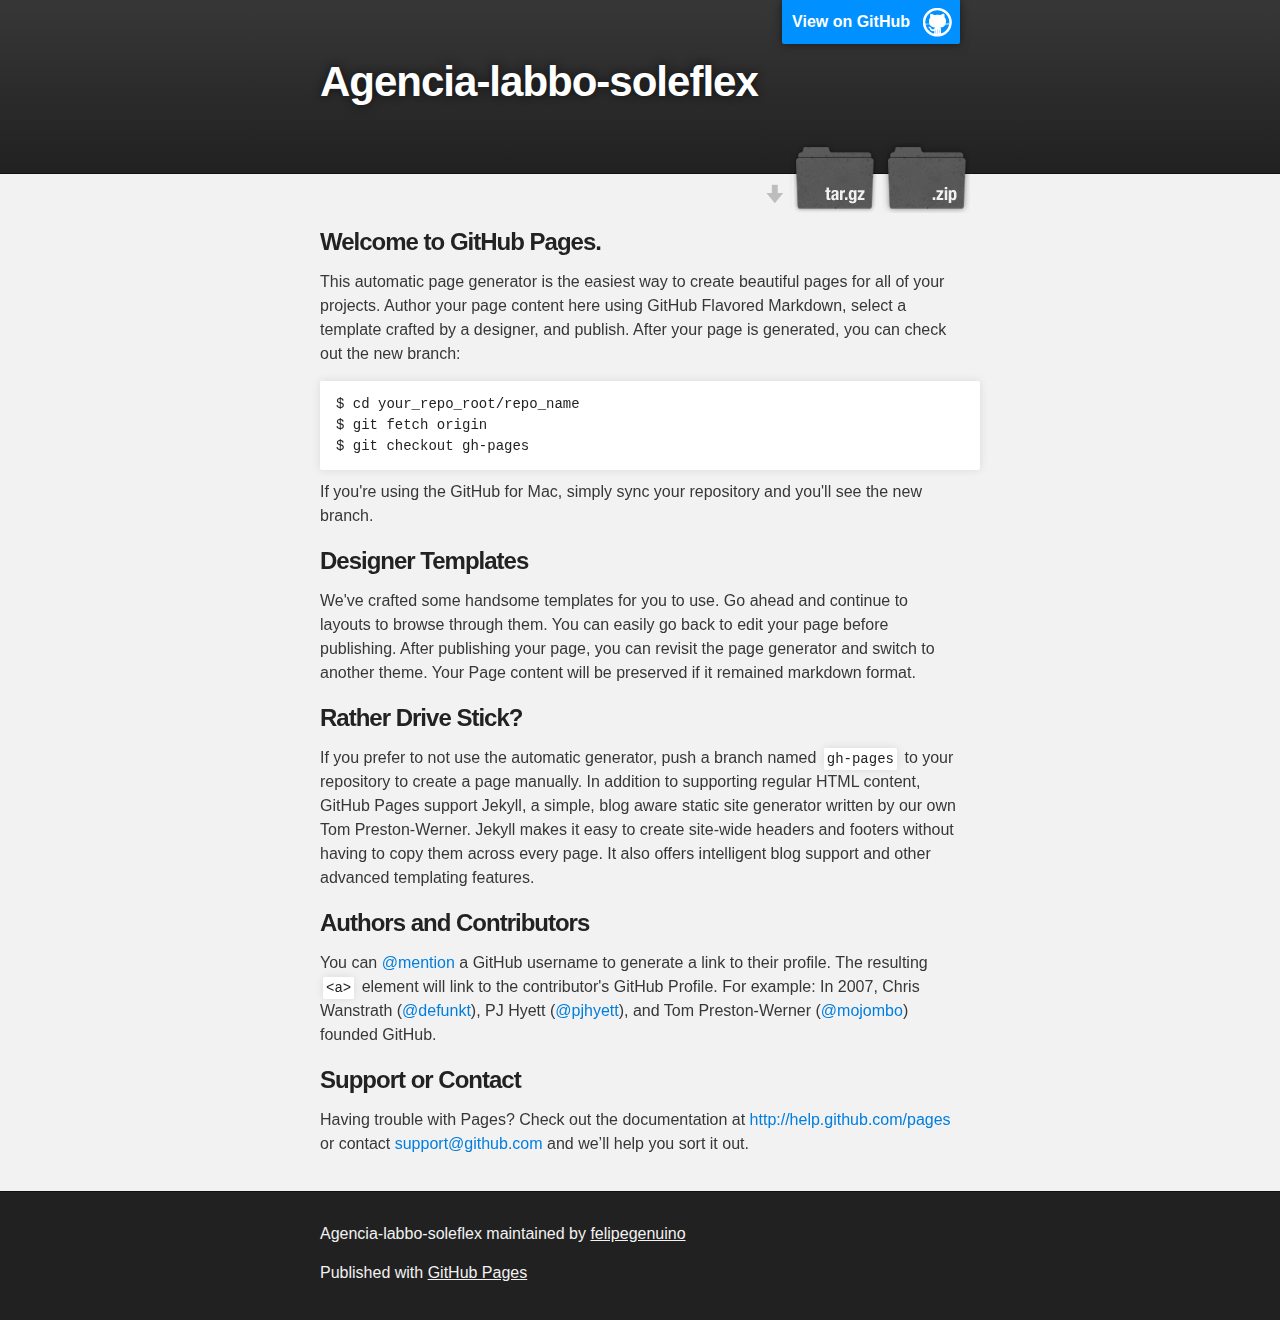
==== index.html @ 2cf4ee2b "Create gh-pages branch via GitHub" ====
<!DOCTYPE html>
<html>

  <head>
    <meta charset='utf-8'>
    <meta http-equiv="X-UA-Compatible" content="chrome=1">
    <meta name="description" content="Agencia-labbo-soleflex : ">

    <link rel="stylesheet" type="text/css" media="screen" href="stylesheets/stylesheet.css">

    <title>Agencia-labbo-soleflex</title>
  </head>

  <body>

    <!-- HEADER -->
    <div id="header_wrap" class="outer">
        <header class="inner">
          <a id="forkme_banner" href="https://github.com/felipegenuino/agencia-labbo-soleflex">View on GitHub</a>

          <h1 id="project_title">Agencia-labbo-soleflex</h1>
          <h2 id="project_tagline"></h2>

            <section id="downloads">
              <a class="zip_download_link" href="https://github.com/felipegenuino/agencia-labbo-soleflex/zipball/master">Download this project as a .zip file</a>
              <a class="tar_download_link" href="https://github.com/felipegenuino/agencia-labbo-soleflex/tarball/master">Download this project as a tar.gz file</a>
            </section>
        </header>
    </div>

    <!-- MAIN CONTENT -->
    <div id="main_content_wrap" class="outer">
      <section id="main_content" class="inner">
        <h3>
<a name="welcome-to-github-pages" class="anchor" href="#welcome-to-github-pages"><span class="octicon octicon-link"></span></a>Welcome to GitHub Pages.</h3>

<p>This automatic page generator is the easiest way to create beautiful pages for all of your projects. Author your page content here using GitHub Flavored Markdown, select a template crafted by a designer, and publish. After your page is generated, you can check out the new branch:</p>

<pre><code>$ cd your_repo_root/repo_name
$ git fetch origin
$ git checkout gh-pages
</code></pre>

<p>If you're using the GitHub for Mac, simply sync your repository and you'll see the new branch.</p>

<h3>
<a name="designer-templates" class="anchor" href="#designer-templates"><span class="octicon octicon-link"></span></a>Designer Templates</h3>

<p>We've crafted some handsome templates for you to use. Go ahead and continue to layouts to browse through them. You can easily go back to edit your page before publishing. After publishing your page, you can revisit the page generator and switch to another theme. Your Page content will be preserved if it remained markdown format.</p>

<h3>
<a name="rather-drive-stick" class="anchor" href="#rather-drive-stick"><span class="octicon octicon-link"></span></a>Rather Drive Stick?</h3>

<p>If you prefer to not use the automatic generator, push a branch named <code>gh-pages</code> to your repository to create a page manually. In addition to supporting regular HTML content, GitHub Pages support Jekyll, a simple, blog aware static site generator written by our own Tom Preston-Werner. Jekyll makes it easy to create site-wide headers and footers without having to copy them across every page. It also offers intelligent blog support and other advanced templating features.</p>

<h3>
<a name="authors-and-contributors" class="anchor" href="#authors-and-contributors"><span class="octicon octicon-link"></span></a>Authors and Contributors</h3>

<p>You can <a href="https://github.com/blog/821" class="user-mention">@mention</a> a GitHub username to generate a link to their profile. The resulting <code>&lt;a&gt;</code> element will link to the contributor's GitHub Profile. For example: In 2007, Chris Wanstrath (<a href="https://github.com/defunkt" class="user-mention">@defunkt</a>), PJ Hyett (<a href="https://github.com/pjhyett" class="user-mention">@pjhyett</a>), and Tom Preston-Werner (<a href="https://github.com/mojombo" class="user-mention">@mojombo</a>) founded GitHub.</p>

<h3>
<a name="support-or-contact" class="anchor" href="#support-or-contact"><span class="octicon octicon-link"></span></a>Support or Contact</h3>

<p>Having trouble with Pages? Check out the documentation at <a href="http://help.github.com/pages">http://help.github.com/pages</a> or contact <a href="mailto:support@github.com">support@github.com</a> and we’ll help you sort it out.</p>
      </section>
    </div>

    <!-- FOOTER  -->
    <div id="footer_wrap" class="outer">
      <footer class="inner">
        <p class="copyright">Agencia-labbo-soleflex maintained by <a href="https://github.com/felipegenuino">felipegenuino</a></p>
        <p>Published with <a href="http://pages.github.com">GitHub Pages</a></p>
      </footer>
    </div>

    

  </body>
</html>
---- stylesheets/stylesheet.css ----
/*******************************************************************************
Slate Theme for GitHub Pages
by Jason Costello, @jsncostello
*******************************************************************************/

@import url(pygment_trac.css);

/*******************************************************************************
MeyerWeb Reset
*******************************************************************************/

html, body, div, span, applet, object, iframe,
h1, h2, h3, h4, h5, h6, p, blockquote, pre,
a, abbr, acronym, address, big, cite, code,
del, dfn, em, img, ins, kbd, q, s, samp,
small, strike, strong, sub, sup, tt, var,
b, u, i, center,
dl, dt, dd, ol, ul, li,
fieldset, form, label, legend,
table, caption, tbody, tfoot, thead, tr, th, td,
article, aside, canvas, details, embed,
figure, figcaption, footer, header, hgroup,
menu, nav, output, ruby, section, summary,
time, mark, audio, video {
  margin: 0;
  padding: 0;
  border: 0;
  font: inherit;
  vertical-align: baseline;
}

/* HTML5 display-role reset for older browsers */
article, aside, details, figcaption, figure,
footer, header, hgroup, menu, nav, section {
  display: block;
}

ol, ul {
  list-style: none;
}

table {
  border-collapse: collapse;
  border-spacing: 0;
}

/*******************************************************************************
Theme Styles
*******************************************************************************/

body {
  box-sizing: border-box;
  color:#373737;
  background: #212121;
  font-size: 16px;
  font-family: 'Myriad Pro', Calibri, Helvetica, Arial, sans-serif;
  line-height: 1.5;
  -webkit-font-smoothing: antialiased;
}

h1, h2, h3, h4, h5, h6 {
  margin: 10px 0;
  font-weight: 700;
  color:#222222;
  font-family: 'Lucida Grande', 'Calibri', Helvetica, Arial, sans-serif;
  letter-spacing: -1px;
}

h1 {
  font-size: 36px;
  font-weight: 700;
}

h2 {
  padding-bottom: 10px;
  font-size: 32px;
  background: url('../images/bg_hr.png') repeat-x bottom;
}

h3 {
  font-size: 24px;
}

h4 {
  font-size: 21px;
}

h5 {
  font-size: 18px;
}

h6 {
  font-size: 16px;
}

p {
  margin: 10px 0 15px 0;
}

footer p {
  color: #f2f2f2;
}

a {
  text-decoration: none;
  color: #007edf;
  text-shadow: none;

  transition: color 0.5s ease;
  transition: text-shadow 0.5s ease;
  -webkit-transition: color 0.5s ease;
  -webkit-transition: text-shadow 0.5s ease;
  -moz-transition: color 0.5s ease;
  -moz-transition: text-shadow 0.5s ease;
  -o-transition: color 0.5s ease;
  -o-transition: text-shadow 0.5s ease;
  -ms-transition: color 0.5s ease;
  -ms-transition: text-shadow 0.5s ease;
}

a:hover, a:focus {text-decoration: underline;}

footer a {
  color: #F2F2F2;
  text-decoration: underline;
}

em {
  font-style: italic;
}

strong {
  font-weight: bold;
}

img {
  position: relative;
  margin: 0 auto;
  max-width: 739px;
  padding: 5px;
  margin: 10px 0 10px 0;
  border: 1px solid #ebebeb;

  box-shadow: 0 0 5px #ebebeb;
  -webkit-box-shadow: 0 0 5px #ebebeb;
  -moz-box-shadow: 0 0 5px #ebebeb;
  -o-box-shadow: 0 0 5px #ebebeb;
  -ms-box-shadow: 0 0 5px #ebebeb;
}

p img {
  display: inline;
  margin: 0;
  padding: 0;
  vertical-align: middle;
  text-align: center;
  border: none;
}

pre, code {
  width: 100%;
  color: #222;
  background-color: #fff;

  font-family: Monaco, "Bitstream Vera Sans Mono", "Lucida Console", Terminal, monospace;
  font-size: 14px;

  border-radius: 2px;
  -moz-border-radius: 2px;
  -webkit-border-radius: 2px;
}

pre {
  width: 100%;
  padding: 10px;
  box-shadow: 0 0 10px rgba(0,0,0,.1);
  overflow: auto;
}

code {
  padding: 3px;
  margin: 0 3px;
  box-shadow: 0 0 10px rgba(0,0,0,.1);
}

pre code {
  display: block;
  box-shadow: none;
}

blockquote {
  color: #666;
  margin-bottom: 20px;
  padding: 0 0 0 20px;
  border-left: 3px solid #bbb;
}


ul, ol, dl {
  margin-bottom: 15px
}

ul {
  list-style: inside;
  padding-left: 20px;
}

ol {
  list-style: decimal inside;
  padding-left: 20px;
}

dl dt {
  font-weight: bold;
}

dl dd {
  padding-left: 20px;
  font-style: italic;
}

dl p {
  padding-left: 20px;
  font-style: italic;
}

hr {
  height: 1px;
  margin-bottom: 5px;
  border: none;
  background: url('../images/bg_hr.png') repeat-x center;
}

table {
  border: 1px solid #373737;
  margin-bottom: 20px;
  text-align: left;
 }

th {
  font-family: 'Lucida Grande', 'Helvetica Neue', Helvetica, Arial, sans-serif;
  padding: 10px;
  background: #373737;
  color: #fff;
 }

td {
  padding: 10px;
  border: 1px solid #373737;
 }

form {
  background: #f2f2f2;
  padding: 20px;
}

/*******************************************************************************
Full-Width Styles
*******************************************************************************/

.outer {
  width: 100%;
}

.inner {
  position: relative;
  max-width: 640px;
  padding: 20px 10px;
  margin: 0 auto;
}

#forkme_banner {
  display: block;
  position: absolute;
  top:0;
  right: 10px;
  z-index: 10;
  padding: 10px 50px 10px 10px;
  color: #fff;
  background: url('../images/blacktocat.png') #0090ff no-repeat 95% 50%;
  font-weight: 700;
  box-shadow: 0 0 10px rgba(0,0,0,.5);
  border-bottom-left-radius: 2px;
  border-bottom-right-radius: 2px;
}

#header_wrap {
  background: #212121;
  background: -moz-linear-gradient(top, #373737, #212121);
  background: -webkit-linear-gradient(top, #373737, #212121);
  background: -ms-linear-gradient(top, #373737, #212121);
  background: -o-linear-gradient(top, #373737, #212121);
  background: linear-gradient(top, #373737, #212121);
}

#header_wrap .inner {
  padding: 50px 10px 30px 10px;
}

#project_title {
  margin: 0;
  color: #fff;
  font-size: 42px;
  font-weight: 700;
  text-shadow: #111 0px 0px 10px;
}

#project_tagline {
  color: #fff;
  font-size: 24px;
  font-weight: 300;
  background: none;
  text-shadow: #111 0px 0px 10px;
}

#downloads {
  position: absolute;
  width: 210px;
  z-index: 10;
  bottom: -40px;
  right: 0;
  height: 70px;
  background: url('../images/icon_download.png') no-repeat 0% 90%;
}

.zip_download_link {
  display: block;
  float: right;
  width: 90px;
  height:70px;
  text-indent: -5000px;
  overflow: hidden;
  background: url(../images/sprite_download.png) no-repeat bottom left;
}

.tar_download_link {
  display: block;
  float: right;
  width: 90px;
  height:70px;
  text-indent: -5000px;
  overflow: hidden;
  background: url(../images/sprite_download.png) no-repeat bottom right;
  margin-left: 10px;
}

.zip_download_link:hover {
  background: url(../images/sprite_download.png) no-repeat top left;
}

.tar_download_link:hover {
  background: url(../images/sprite_download.png) no-repeat top right;
}

#main_content_wrap {
  background: #f2f2f2;
  border-top: 1px solid #111;
  border-bottom: 1px solid #111;
}

#main_content {
  padding-top: 40px;
}

#footer_wrap {
  background: #212121;
}



/*******************************************************************************
Small Device Styles
*******************************************************************************/

@media screen and (max-width: 480px) {
  body {
    font-size:14px;
  }

  #downloads {
    display: none;
  }

  .inner {
    min-width: 320px;
    max-width: 480px;
  }

  #project_title {
  font-size: 32px;
  }

  h1 {
    font-size: 28px;
  }

  h2 {
    font-size: 24px;
  }

  h3 {
    font-size: 21px;
  }

  h4 {
    font-size: 18px;
  }

  h5 {
    font-size: 14px;
  }

  h6 {
    font-size: 12px;
  }

  code, pre {
    min-width: 320px;
    max-width: 480px;
    font-size: 11px;
  }

}
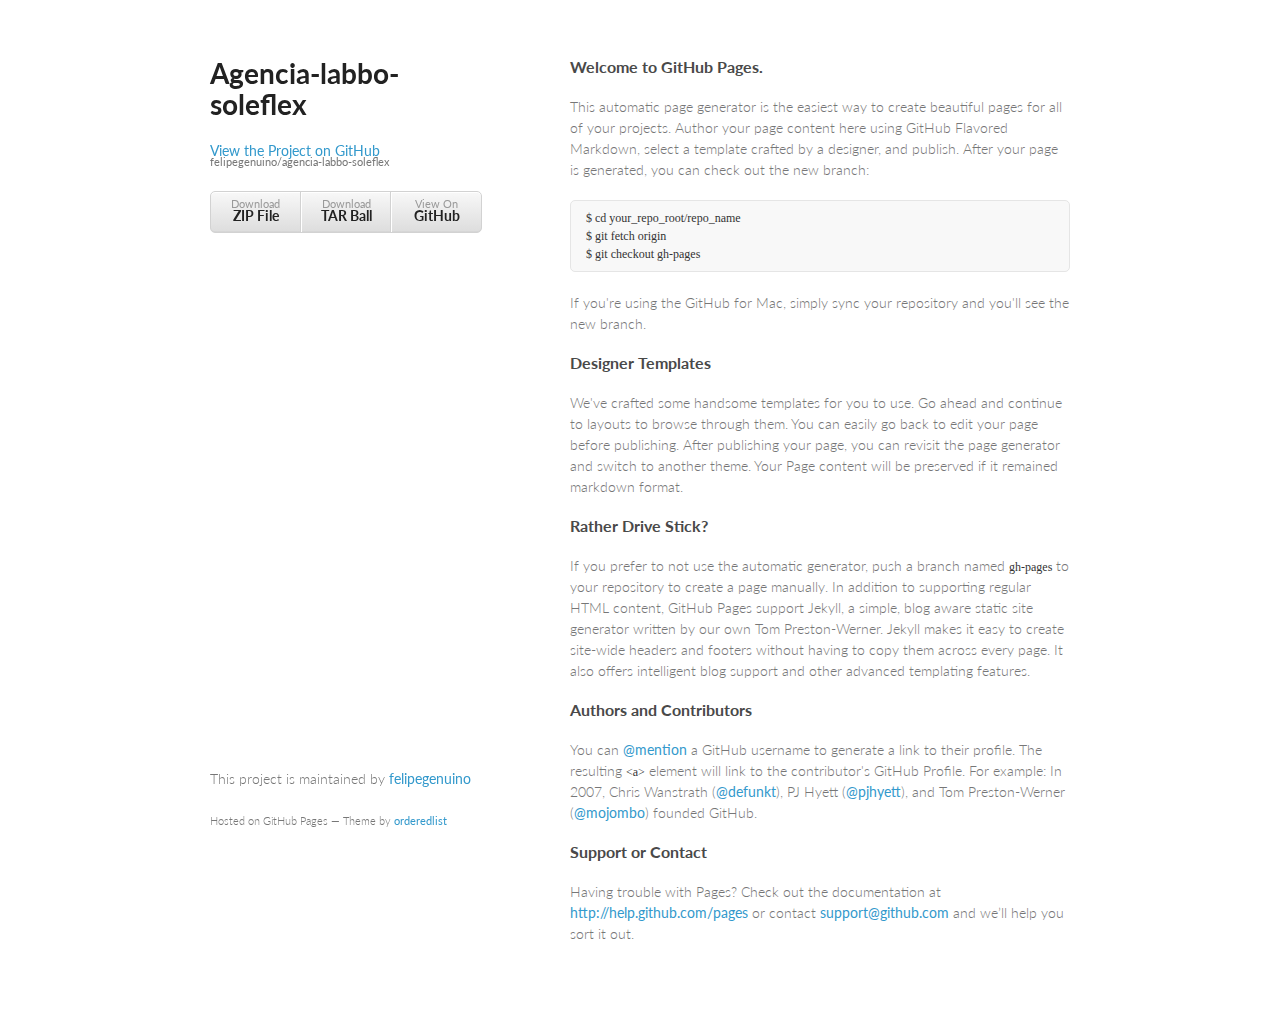
==== commit 978d5431: "Create gh-pages branch via GitHub" ====
--- a/index.html
+++ b/index.html
@@ -1,36 +1,33 @@
-<!DOCTYPE html>
+<!doctype html>
 <html>
+  <head>
+    <meta charset="utf-8">
+    <meta http-equiv="X-UA-Compatible" content="chrome=1">
+    <title>Agencia-labbo-soleflex by felipegenuino</title>
 
-  <head>
-    <meta charset='utf-8'>
-    <meta http-equiv="X-UA-Compatible" content="chrome=1">
-    <meta name="description" content="Agencia-labbo-soleflex : ">
+    <link rel="stylesheet" href="stylesheets/styles.css">
+    <link rel="stylesheet" href="stylesheets/pygment_trac.css">
+    <meta name="viewport" content="width=device-width, initial-scale=1, user-scalable=no">
+    <!--[if lt IE 9]>
+    <script src="//html5shiv.googlecode.com/svn/trunk/html5.js"></script>
+    <![endif]-->
+  </head>
+  <body>
+    <div class="wrapper">
+      <header>
+        <h1>Agencia-labbo-soleflex</h1>
+        <p></p>
 
-    <link rel="stylesheet" type="text/css" media="screen" href="stylesheets/stylesheet.css">
+        <p class="view"><a href="https://github.com/felipegenuino/agencia-labbo-soleflex">View the Project on GitHub <small>felipegenuino/agencia-labbo-soleflex</small></a></p>
 
-    <title>Agencia-labbo-soleflex</title>
-  </head>
 
-  <body>
-
-    <!-- HEADER -->
-    <div id="header_wrap" class="outer">
-        <header class="inner">
-          <a id="forkme_banner" href="https://github.com/felipegenuino/agencia-labbo-soleflex">View on GitHub</a>
-
-          <h1 id="project_title">Agencia-labbo-soleflex</h1>
-          <h2 id="project_tagline"></h2>
-
-            <section id="downloads">
-              <a class="zip_download_link" href="https://github.com/felipegenuino/agencia-labbo-soleflex/zipball/master">Download this project as a .zip file</a>
-              <a class="tar_download_link" href="https://github.com/felipegenuino/agencia-labbo-soleflex/tarball/master">Download this project as a tar.gz file</a>
-            </section>
-        </header>
-    </div>
-
-    <!-- MAIN CONTENT -->
-    <div id="main_content_wrap" class="outer">
-      <section id="main_content" class="inner">
+        <ul>
+          <li><a href="https://github.com/felipegenuino/agencia-labbo-soleflex/zipball/master">Download <strong>ZIP File</strong></a></li>
+          <li><a href="https://github.com/felipegenuino/agencia-labbo-soleflex/tarball/master">Download <strong>TAR Ball</strong></a></li>
+          <li><a href="https://github.com/felipegenuino/agencia-labbo-soleflex">View On <strong>GitHub</strong></a></li>
+        </ul>
+      </header>
+      <section>
         <h3>
 <a name="welcome-to-github-pages" class="anchor" href="#welcome-to-github-pages"><span class="octicon octicon-link"></span></a>Welcome to GitHub Pages.</h3>
 
@@ -63,17 +60,12 @@
 
 <p>Having trouble with Pages? Check out the documentation at <a href="http://help.github.com/pages">http://help.github.com/pages</a> or contact <a href="mailto:support@github.com">support@github.com</a> and we’ll help you sort it out.</p>
       </section>
-    </div>
-
-    <!-- FOOTER  -->
-    <div id="footer_wrap" class="outer">
-      <footer class="inner">
-        <p class="copyright">Agencia-labbo-soleflex maintained by <a href="https://github.com/felipegenuino">felipegenuino</a></p>
-        <p>Published with <a href="http://pages.github.com">GitHub Pages</a></p>
+      <footer>
+        <p>This project is maintained by <a href="https://github.com/felipegenuino">felipegenuino</a></p>
+        <p><small>Hosted on GitHub Pages &mdash; Theme by <a href="https://github.com/orderedlist">orderedlist</a></small></p>
       </footer>
     </div>
-
+    <script src="javascripts/scale.fix.js"></script>
     
-
   </body>
-</html>
+</html>--- a/stylesheets/styles.css
+++ b/stylesheets/styles.css
@@ -0,0 +1,255 @@
+@import url(https://fonts.googleapis.com/css?family=Lato:300italic,700italic,300,700);
+
+body {
+  padding:50px;
+  font:14px/1.5 Lato, "Helvetica Neue", Helvetica, Arial, sans-serif;
+  color:#777;
+  font-weight:300;
+}
+
+h1, h2, h3, h4, h5, h6 {
+  color:#222;
+  margin:0 0 20px;
+}
+
+p, ul, ol, table, pre, dl {
+  margin:0 0 20px;
+}
+
+h1, h2, h3 {
+  line-height:1.1;
+}
+
+h1 {
+  font-size:28px;
+}
+
+h2 {
+  color:#393939;
+}
+
+h3, h4, h5, h6 {
+  color:#494949;
+}
+
+a {
+  color:#39c;
+  font-weight:400;
+  text-decoration:none;
+}
+
+a small {
+  font-size:11px;
+  color:#777;
+  margin-top:-0.6em;
+  display:block;
+}
+
+.wrapper {
+  width:860px;
+  margin:0 auto;
+}
+
+blockquote {
+  border-left:1px solid #e5e5e5;
+  margin:0;
+  padding:0 0 0 20px;
+  font-style:italic;
+}
+
+code, pre {
+  font-family:Monaco, Bitstream Vera Sans Mono, Lucida Console, Terminal;
+  color:#333;
+  font-size:12px;
+}
+
+pre {
+  padding:8px 15px;
+  background: #f8f8f8;  
+  border-radius:5px;
+  border:1px solid #e5e5e5;
+  overflow-x: auto;
+}
+
+table {
+  width:100%;
+  border-collapse:collapse;
+}
+
+th, td {
+  text-align:left;
+  padding:5px 10px;
+  border-bottom:1px solid #e5e5e5;
+}
+
+dt {
+  color:#444;
+  font-weight:700;
+}
+
+th {
+  color:#444;
+}
+
+img {
+  max-width:100%;
+}
+
+header {
+  width:270px;
+  float:left;
+  position:fixed;
+}
+
+header ul {
+  list-style:none;
+  height:40px;
+  
+  padding:0;
+  
+  background: #eee;
+  background: -moz-linear-gradient(top, #f8f8f8 0%, #dddddd 100%);
+  background: -webkit-gradient(linear, left top, left bottom, color-stop(0%,#f8f8f8), color-stop(100%,#dddddd));
+  background: -webkit-linear-gradient(top, #f8f8f8 0%,#dddddd 100%);
+  background: -o-linear-gradient(top, #f8f8f8 0%,#dddddd 100%);
+  background: -ms-linear-gradient(top, #f8f8f8 0%,#dddddd 100%);
+  background: linear-gradient(top, #f8f8f8 0%,#dddddd 100%);
+  
+  border-radius:5px;
+  border:1px solid #d2d2d2;
+  box-shadow:inset #fff 0 1px 0, inset rgba(0,0,0,0.03) 0 -1px 0;
+  width:270px;
+}
+
+header li {
+  width:89px;
+  float:left;
+  border-right:1px solid #d2d2d2;
+  height:40px;
+}
+
+header ul a {
+  line-height:1;
+  font-size:11px;
+  color:#999;
+  display:block;
+  text-align:center;
+  padding-top:6px;
+  height:40px;
+}
+
+strong {
+  color:#222;
+  font-weight:700;
+}
+
+header ul li + li {
+  width:88px;
+  border-left:1px solid #fff;
+}
+
+header ul li + li + li {
+  border-right:none;
+  width:89px;
+}
+
+header ul a strong {
+  font-size:14px;
+  display:block;
+  color:#222;
+}
+
+section {
+  width:500px;
+  float:right;
+  padding-bottom:50px;
+}
+
+small {
+  font-size:11px;
+}
+
+hr {
+  border:0;
+  background:#e5e5e5;
+  height:1px;
+  margin:0 0 20px;
+}
+
+footer {
+  width:270px;
+  float:left;
+  position:fixed;
+  bottom:50px;
+}
+
+@media print, screen and (max-width: 960px) {
+  
+  div.wrapper {
+    width:auto;
+    margin:0;
+  }
+  
+  header, section, footer {
+    float:none;
+    position:static;
+    width:auto;
+  }
+  
+  header {
+    padding-right:320px;
+  }
+  
+  section {
+    border:1px solid #e5e5e5;
+    border-width:1px 0;
+    padding:20px 0;
+    margin:0 0 20px;
+  }
+  
+  header a small {
+    display:inline;
+  }
+  
+  header ul {
+    position:absolute;
+    right:50px;
+    top:52px;
+  }
+}
+
+@media print, screen and (max-width: 720px) {
+  body {
+    word-wrap:break-word;
+  }
+  
+  header {
+    padding:0;
+  }
+  
+  header ul, header p.view {
+    position:static;
+  }
+  
+  pre, code {
+    word-wrap:normal;
+  }
+}
+
+@media print, screen and (max-width: 480px) {
+  body {
+    padding:15px;
+  }
+  
+  header ul {
+    display:none;
+  }
+}
+
+@media print {
+  body {
+    padding:0.4in;
+    font-size:12pt;
+    color:#444;
+  }
+}
--- a/stylesheets/pygment_trac.css
+++ b/stylesheets/pygment_trac.css
@@ -0,0 +1,69 @@
+.highlight  { background: #ffffff; }
+.highlight .c { color: #999988; font-style: italic } /* Comment */
+.highlight .err { color: #a61717; background-color: #e3d2d2 } /* Error */
+.highlight .k { font-weight: bold } /* Keyword */
+.highlight .o { font-weight: bold } /* Operator */
+.highlight .cm { color: #999988; font-style: italic } /* Comment.Multiline */
+.highlight .cp { color: #999999; font-weight: bold } /* Comment.Preproc */
+.highlight .c1 { color: #999988; font-style: italic } /* Comment.Single */
+.highlight .cs { color: #999999; font-weight: bold; font-style: italic } /* Comment.Special */
+.highlight .gd { color: #000000; background-color: #ffdddd } /* Generic.Deleted */
+.highlight .gd .x { color: #000000; background-color: #ffaaaa } /* Generic.Deleted.Specific */
+.highlight .ge { font-style: italic } /* Generic.Emph */
+.highlight .gr { color: #aa0000 } /* Generic.Error */
+.highlight .gh { color: #999999 } /* Generic.Heading */
+.highlight .gi { color: #000000; background-color: #ddffdd } /* Generic.Inserted */
+.highlight .gi .x { color: #000000; background-color: #aaffaa } /* Generic.Inserted.Specific */
+.highlight .go { color: #888888 } /* Generic.Output */
+.highlight .gp { color: #555555 } /* Generic.Prompt */
+.highlight .gs { font-weight: bold } /* Generic.Strong */
+.highlight .gu { color: #800080; font-weight: bold; } /* Generic.Subheading */
+.highlight .gt { color: #aa0000 } /* Generic.Traceback */
+.highlight .kc { font-weight: bold } /* Keyword.Constant */
+.highlight .kd { font-weight: bold } /* Keyword.Declaration */
+.highlight .kn { font-weight: bold } /* Keyword.Namespace */
+.highlight .kp { font-weight: bold } /* Keyword.Pseudo */
+.highlight .kr { font-weight: bold } /* Keyword.Reserved */
+.highlight .kt { color: #445588; font-weight: bold } /* Keyword.Type */
+.highlight .m { color: #009999 } /* Literal.Number */
+.highlight .s { color: #d14 } /* Literal.String */
+.highlight .na { color: #008080 } /* Name.Attribute */
+.highlight .nb { color: #0086B3 } /* Name.Builtin */
+.highlight .nc { color: #445588; font-weight: bold } /* Name.Class */
+.highlight .no { color: #008080 } /* Name.Constant */
+.highlight .ni { color: #800080 } /* Name.Entity */
+.highlight .ne { color: #990000; font-weight: bold } /* Name.Exception */
+.highlight .nf { color: #990000; font-weight: bold } /* Name.Function */
+.highlight .nn { color: #555555 } /* Name.Namespace */
+.highlight .nt { color: #000080 } /* Name.Tag */
+.highlight .nv { color: #008080 } /* Name.Variable */
+.highlight .ow { font-weight: bold } /* Operator.Word */
+.highlight .w { color: #bbbbbb } /* Text.Whitespace */
+.highlight .mf { color: #009999 } /* Literal.Number.Float */
+.highlight .mh { color: #009999 } /* Literal.Number.Hex */
+.highlight .mi { color: #009999 } /* Literal.Number.Integer */
+.highlight .mo { color: #009999 } /* Literal.Number.Oct */
+.highlight .sb { color: #d14 } /* Literal.String.Backtick */
+.highlight .sc { color: #d14 } /* Literal.String.Char */
+.highlight .sd { color: #d14 } /* Literal.String.Doc */
+.highlight .s2 { color: #d14 } /* Literal.String.Double */
+.highlight .se { color: #d14 } /* Literal.String.Escape */
+.highlight .sh { color: #d14 } /* Literal.String.Heredoc */
+.highlight .si { color: #d14 } /* Literal.String.Interpol */
+.highlight .sx { color: #d14 } /* Literal.String.Other */
+.highlight .sr { color: #009926 } /* Literal.String.Regex */
+.highlight .s1 { color: #d14 } /* Literal.String.Single */
+.highlight .ss { color: #990073 } /* Literal.String.Symbol */
+.highlight .bp { color: #999999 } /* Name.Builtin.Pseudo */
+.highlight .vc { color: #008080 } /* Name.Variable.Class */
+.highlight .vg { color: #008080 } /* Name.Variable.Global */
+.highlight .vi { color: #008080 } /* Name.Variable.Instance */
+.highlight .il { color: #009999 } /* Literal.Number.Integer.Long */
+
+.type-csharp .highlight .k { color: #0000FF }
+.type-csharp .highlight .kt { color: #0000FF }
+.type-csharp .highlight .nf { color: #000000; font-weight: normal }
+.type-csharp .highlight .nc { color: #2B91AF }
+.type-csharp .highlight .nn { color: #000000 }
+.type-csharp .highlight .s { color: #A31515 }
+.type-csharp .highlight .sc { color: #A31515 }
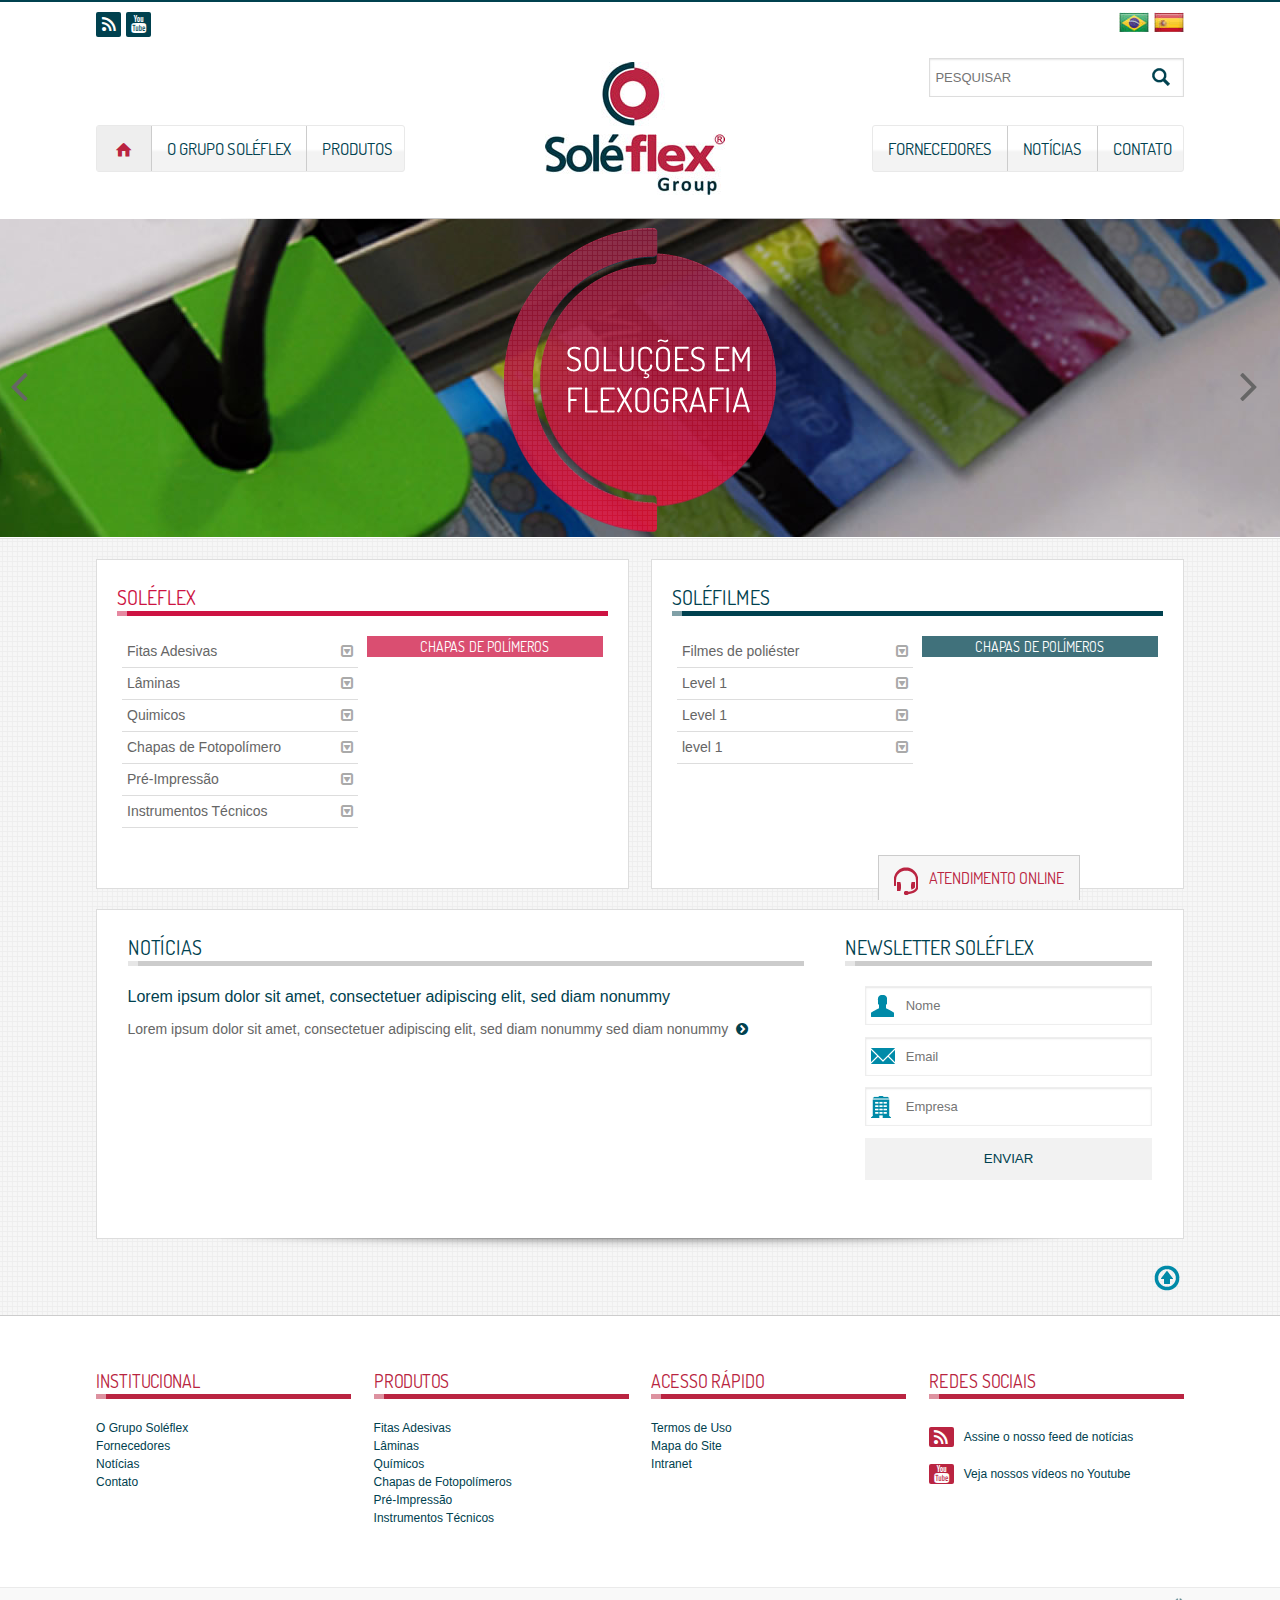
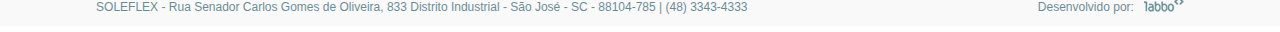
==== commit 6ad637fe: "UPDATE COMMIT" ====
--- a/index.html
+++ b/index.html
@@ -1,71 +1,519 @@
-<!doctype html>
-<html>
-  <head>
-    <meta charset="utf-8">
-    <meta http-equiv="X-UA-Compatible" content="chrome=1">
-    <title>Agencia-labbo-soleflex by felipegenuino</title>
-
-    <link rel="stylesheet" href="stylesheets/styles.css">
-    <link rel="stylesheet" href="stylesheets/pygment_trac.css">
-    <meta name="viewport" content="width=device-width, initial-scale=1, user-scalable=no">
-    <!--[if lt IE 9]>
-    <script src="//html5shiv.googlecode.com/svn/trunk/html5.js"></script>
-    <![endif]-->
-  </head>
-  <body>
-    <div class="wrapper">
-      <header>
-        <h1>Agencia-labbo-soleflex</h1>
-        <p></p>
-
-        <p class="view"><a href="https://github.com/felipegenuino/agencia-labbo-soleflex">View the Project on GitHub <small>felipegenuino/agencia-labbo-soleflex</small></a></p>
-
-
-        <ul>
-          <li><a href="https://github.com/felipegenuino/agencia-labbo-soleflex/zipball/master">Download <strong>ZIP File</strong></a></li>
-          <li><a href="https://github.com/felipegenuino/agencia-labbo-soleflex/tarball/master">Download <strong>TAR Ball</strong></a></li>
-          <li><a href="https://github.com/felipegenuino/agencia-labbo-soleflex">View On <strong>GitHub</strong></a></li>
-        </ul>
-      </header>
-      <section>
-        <h3>
-<a name="welcome-to-github-pages" class="anchor" href="#welcome-to-github-pages"><span class="octicon octicon-link"></span></a>Welcome to GitHub Pages.</h3>
-
-<p>This automatic page generator is the easiest way to create beautiful pages for all of your projects. Author your page content here using GitHub Flavored Markdown, select a template crafted by a designer, and publish. After your page is generated, you can check out the new branch:</p>
-
-<pre><code>$ cd your_repo_root/repo_name
-$ git fetch origin
-$ git checkout gh-pages
-</code></pre>
-
-<p>If you're using the GitHub for Mac, simply sync your repository and you'll see the new branch.</p>
-
-<h3>
-<a name="designer-templates" class="anchor" href="#designer-templates"><span class="octicon octicon-link"></span></a>Designer Templates</h3>
-
-<p>We've crafted some handsome templates for you to use. Go ahead and continue to layouts to browse through them. You can easily go back to edit your page before publishing. After publishing your page, you can revisit the page generator and switch to another theme. Your Page content will be preserved if it remained markdown format.</p>
-
-<h3>
-<a name="rather-drive-stick" class="anchor" href="#rather-drive-stick"><span class="octicon octicon-link"></span></a>Rather Drive Stick?</h3>
-
-<p>If you prefer to not use the automatic generator, push a branch named <code>gh-pages</code> to your repository to create a page manually. In addition to supporting regular HTML content, GitHub Pages support Jekyll, a simple, blog aware static site generator written by our own Tom Preston-Werner. Jekyll makes it easy to create site-wide headers and footers without having to copy them across every page. It also offers intelligent blog support and other advanced templating features.</p>
-
-<h3>
-<a name="authors-and-contributors" class="anchor" href="#authors-and-contributors"><span class="octicon octicon-link"></span></a>Authors and Contributors</h3>
-
-<p>You can <a href="https://github.com/blog/821" class="user-mention">@mention</a> a GitHub username to generate a link to their profile. The resulting <code>&lt;a&gt;</code> element will link to the contributor's GitHub Profile. For example: In 2007, Chris Wanstrath (<a href="https://github.com/defunkt" class="user-mention">@defunkt</a>), PJ Hyett (<a href="https://github.com/pjhyett" class="user-mention">@pjhyett</a>), and Tom Preston-Werner (<a href="https://github.com/mojombo" class="user-mention">@mojombo</a>) founded GitHub.</p>
-
-<h3>
-<a name="support-or-contact" class="anchor" href="#support-or-contact"><span class="octicon octicon-link"></span></a>Support or Contact</h3>
-
-<p>Having trouble with Pages? Check out the documentation at <a href="http://help.github.com/pages">http://help.github.com/pages</a> or contact <a href="mailto:support@github.com">support@github.com</a> and we’ll help you sort it out.</p>
-      </section>
-      <footer>
-        <p>This project is maintained by <a href="https://github.com/felipegenuino">felipegenuino</a></p>
-        <p><small>Hosted on GitHub Pages &mdash; Theme by <a href="https://github.com/orderedlist">orderedlist</a></small></p>
-      </footer>
-    </div>
-    <script src="javascripts/scale.fix.js"></script>
+<!DOCTYPE html>
+<!--[if lt IE 7]>      <html class="no-js lt-ie9 lt-ie8 lt-ie7"> <![endif]-->
+<!--[if IE 7]>         <html class="no-js lt-ie9 lt-ie8"> <![endif]-->
+<!--[if IE 8]>         <html class="no-js lt-ie9"> <![endif]-->
+<!--[if gt IE 8]><!--> <html class="no-js"> <!--<![endif]-->
+    <head>
+        <meta charset="utf-8">
+        <meta http-equiv="X-UA-Compatible" content="IE=edge,chrome=1">
+        <title> Soléflex Group | Página incial</title>
+        <meta name="description" content="">
+        <meta name="viewport" content="width=device-width">
+
+        <link rel="stylesheet" href="stylesheet/normalize.min.css">
+        <link rel="stylesheet" href="stylesheet/960.css">
+        <link rel="stylesheet" href="stylesheet/text.css">
+        <link rel="stylesheet" href="stylesheet/style.css">
+        
+        <!-- Important Owl stylesheet -->    
+        <link rel="stylesheet"  href="lib/owl-carousel/owl.carousel.css">
+        <link rel="shortcut icon" href="favicon.ico" type="image/x-icon" />
+
+        <!--// fonticons -->
+        <link rel="stylesheet" href="stylesheet/font-icons/fontello.css">
+        <link rel="stylesheet" href="stylesheet/font-icons/animation.css">
+        <!--[if IE 7]> <link rel="stylesheet" href="stylesheet/font-icons/fontello-ie7.css">  <![endif]-->
+        
+ 
+        <link rel="stylesheet" href="stylesheet/fonts/tipografy.css">
+
+        <script src="javascript/vendor/modernizr-2.6.2.min.js"></script>
+    </head>
+    <body>
+        <!--[if lt IE 7]>
+            <p class="chromeframe">You are using an <strong>outdated</strong> browser. Please <a href="http://browsehappy.com/">upgrade your browser</a> or <a href="http://www.google.com/chromeframe/?redirect=true">activate Google Chrome Frame</a> to improve your experience.</p>
+        <![endif]-->
+
+
+            <header class="header-top">
+                    <div class="container_12">
+                        <div class="grid_12">
+                            <ul class="menu-midias">
+                                <li class="item-menu-midias"> 
+                                    <a href="#" title="Siga nosso Feed de notícias"> 
+                                        <span class="icon icon-rss"> </span> 
+                                        <span class="rotulo">Feed </span>   
+                                    </a> 
+                                </li>
+                                <li class="item-menu-midias"> 
+                                    <a href="#" title="Siga nosso canal no Youtube"> 
+                                        <span class="icon icon-youtube"> </span> 
+                                        <span class="rotulo">Siga nosso canal no Youtube </span>
+                                    </a> 
+                                </li>
+                            </ul>
+
+                             <ul class="menu-language">
+                                <li class="item-menu-language"> 
+                                    <a href="#" title="Selecione o idioma português"> 
+                                        <span class="icon icon-bandeira-brasil"> </span> 
+                                        <span class="rotulo"> Selecione o idioma português</span>
+                                    </a> 
+                                </li>
+                                <li class="item-menu-language"> 
+                                    <a href="#" title="Seleccione el idioma Español"> 
+                                        <span class="icon icon-bandeira-espanha"> </span> 
+                                        <span class="rotulo"> Seleccione el idioma Español</span>
+                                    </a> 
+                                </li>
+
+                             </ul>  
+                          </div> <!-- // grid_12 -->
+                    </div> <!--// container_12 -->
+            </header> <!-- // header-top -->
+
+
+
+            <nav class="nav-search">
+                    <div class="container_12">
+                        <div class="grid_3 right">
+                           <form class="form-search" method="" action="" name="">
+                                <input class="input-search" type="search" placeholder="PESQUISAR">
+                                <input type="submit" value="pesquisar" class="input-submit">
+                           </form>
+                          </div> <!-- // grid_12 -->
+                    </div> <!--// container_12 -->
+            </nav> <!-- // nav-top -->
+
+
+
+            <nav class="nav-header">
+                    <div class="container_12">
+                        <div class="grid_12">
+                                    <ul class="menu-principal left">
+                                        <li class="item-menu-principal active"><a href="index.html" title=""><span class="icon icon-home"></span></a></li>
+                                        <li class="item-menu-principal"><a href="grupo.html" title="">O grupo Soléflex</a></li>
+                                        <li class="item-menu-principal"><a href="produtos.html" title="">Produtos</a></li>
+                                    </ul>    
+
+
+                                    <a class="logotipo-principal" title="Soléflex" href="index.html"> <span class="rotulo"> logotipo SoléFlex, link para página inicial </span>  </a>
+ 
+
+
+                                    <ul class="menu-principal right">
+                                        <li class="item-menu-principal"><a href="fornecedores.html" title="">Fornecedores</a></li>
+                                        <li class="item-menu-principal"><a href="noticias.html" title="">Notícias</a></li>
+                                        <li class="item-menu-principal"><a href="contato.html" title="">Contato</a></li>
+                                    </ul> 
+                          </div> <!-- // grid_12 -->
+                    </div> <!--// container_12 -->
+            </nav> <!-- // nav-top -->
+
+
+            <div class="region-slider">
+
+            <div id="slider-main" class="owl-carousel">
+
+            <div class="slider banner-01"> 
+            <div class="container_12">
+            <div class="grid_12">
+            <center>
+            <img src="images/base-theme/banner/solucaoes-em-flexografia.png">
+            </center>
+            </div> <!-- // grid_12 -->
+            </div> <!--// container_12 -->
+            </div><!-- // slider --> 
+
+            <div class="slider banner-01"> 
+            <div class="container_12">
+            <div class="grid_12">
+            <center>
+            <img src="images/base-theme/banner/solucaoes-em-flexografia.png">
+            </center>
+            </div> <!-- // grid_12 -->
+            </div> <!--// container_12 -->
+            </div><!-- // slider --> 
+
+
+            <div class="slider banner-01"> 
+            <div class="container_12">
+            <div class="grid_12">
+            <center>
+            <img src="images/base-theme/banner/solucaoes-em-flexografia.png">
+            </center>
+            </div> <!-- // grid_12 -->
+            </div> <!--// container_12 -->
+            </div><!-- // slider --> 
+
+
+
+            </div> <!-- // #slider-main .owl-carousel -->
+             
+            </div> <!-- //region-slider -->
     
-  </body>
-</html>+
+
+
+
+
+
+
+
+
+
+
+
+
+
+
+
+        <main class="main">
+               <div class="container_12">
+                    
+
+                    <div class="grid_6">
+                        <div class="box home-box-soleflex">
+                             <h4 class="topico soleflex"> Soléflex </h4>
+                             <div class="grid_6">
+                        <ul class="menu-vertical">
+                                <li>
+                                    Fitas Adesivas
+                                    <ul>
+                                        <li>
+                                            Dupla Face Alcochoada
+                                            <ul>
+                                                <li>Alcochoada Exafit</li>
+                                                <li>Alcochoada Exafit HP</li>
+                                            </ul>
+                                        </li>
+                                        
+                                        <li>Padrão</li>
+                                        <li>Alta Velocidade</li>
+                                    </ul>
+                                </li>
+
+                                <li>
+                                    Lâminas
+                                    <ul>
+                                        <li>a</li>
+                                        <li>b</li>
+                                    </ul>
+                                </li>
+
+                                <li>
+                                    Quimicos
+                                    <ul>
+                                        <li>
+                                            level 3
+                                            <ul>
+                                                <li>c</li>
+                                                <li>d</li>
+                                            </ul>
+                                        </li>
+                                        
+                                        <li>e</li>
+                                        <li>f</li>
+                                    </ul>
+                                </li>
+                                
+                                <li>
+                                    Chapas de Fotopolímero
+                                    <ul>
+                                        <li>a</li>
+                                        <li>b</li>
+                                    </ul>
+                                </li>
+
+                                <li>
+                                    Pré-Impressão
+                                    <ul>
+                                        <li>
+                                            level 3
+                                            <ul>
+                                                <li>c</li>
+                                                <li>d</li>
+                                            </ul>
+                                        </li>
+                                        
+                                        <li>e</li>
+                                        <li>f</li>
+                                    </ul>
+                                </li>
+
+                                <li>
+                                    Instrumentos Técnicos
+                                    <ul>
+                                        <li>e</li>
+                                        <li>f</li>
+                                        <li>
+                                            level 3
+                                            <ul>
+                                                <li>c</li>
+                                                <li>d</li>
+                                            </ul>
+                                        </li>
+                                    </ul>
+                                </li>
+                            </ul>
+                             </div> <!-- // grid_6 --> 
+                            
+                            <div class="grid_6">
+                                <div class="imagem-legenda">
+                                    <span class="caption soleflex">Chapas de polímeros</span>
+                                    <img class=" " title="" alt="" src="http://placehold.it/250x160"> 
+                                </div> <!-- // imagem-legenda -->    
+                            </div> <!-- // grid_6 --> 
+                        </div> <!-- // box -->
+                    </div> <!-- // grid_6 -->
+
+
+                    <div class="grid_6">
+                        <div class="box home-box-solefilmes">
+                             <h4 class="topico solefilmes"> Soléfilmes </h4>
+                             <div class="grid_6">
+                        <ul class="menu-vertical">
+                                <li>
+                                    Filmes de poliéster
+                                    <ul>
+                                        <li>
+                                           Metalizado
+                                            <ul>
+                                                <li>Alcochoada Exafit</li>
+                                                <li>Alcochoada Exafit HP</li>
+                                            </ul>
+                                        </li>
+                                        
+                                        <li>Transparente</li>
+                                        <li>Level 2</li>
+                                    </ul>
+                                </li>
+
+                                <li>
+                                    Level 1
+                                    <ul>
+                                        <li>level 2</li>
+                                        <li>level 2</li>
+                                    </ul>
+                                </li>
+
+                                <li>
+                                    Level 1
+                                    <ul>
+                                        <li>
+                                            level 2
+                                            <ul>
+                                                <li>level 3</li>
+                                                <li>level 3</li>
+                                            </ul>
+                                        </li>
+                                        
+                                        <li>level 2</li>
+                                        <li>level 2</li>
+                                    </ul>
+                                </li>
+                                
+                                <li>
+                                    level 1
+                                    <ul>
+                                        <li>level 2</li>
+                                        <li>level 2</li>
+                                    </ul>
+                                </li>
+ 
+                            </ul>
+                             </div> <!-- // grid_6 --> 
+                            
+                            <div class="grid_6">
+                                <div class="imagem-legenda">
+                                    <span class="caption solefilmes">Chapas de polímeros</span>
+                                    <img class=" " title="" alt="" src="http://placehold.it/250x160"> 
+                                </div> <!-- // imagem-legenda -->    
+                            </div> <!-- // grid_6 --> 
+                        </div> <!-- // box -->
+                    </div> <!-- // grid_6 -->
+
+ 
+
+
+
+                    <div class="grid_12">
+                        <div class="box home-box-secundario">
+                                <div class="grid_8">
+                                    <div class="noticias">
+                                        <h4 class="topico"> Notícias </h4>
+                                        <img title="" alt="" src="http://placehold.it/400x160">
+                                        <h5> <a href="#">Lorem ipsum dolor sit amet, consectetuer adipiscing elit, sed diam nonummy</a> </h5>
+                                        <p>Lorem ipsum dolor sit amet, consectetuer adipiscing elit, sed diam nonummy sed diam nonummy <a href="#" class="more icon-angle-circled-right"> </a></p>
+                                    </div> <!-- // notícias -->
+                                </div> <!-- // grid_8 -->
+                                
+                                <div class="grid_4">
+                                    <div class="newslatter">
+                                        <h4 class="topico"> Newsletter Soléflex</h4>
+                                        <form class="newslatter">
+                                            <input type="text"  class="newslatter-input-nome"    placeholder="Nome">
+                                            <input type="email" class="newslatter-input-email"   placeholder="Email">
+                                            <input type="text" class="newslatter-input-empresa"  placeholder="Empresa">
+                                            <input type="submit" class="newslatter-input-submit" value="Enviar">
+                                        </form>
+                                    </div> <!-- // newslatter -->
+                                </div> <!-- // grid_4 -->
+
+
+
+ 
+                         </div> <!-- //box -->
+                    </div> <!-- // grid_12 -->
+
+ 
+                    <div class="grid_12">
+                     <a href="#" class="back-to-top"> </a>
+                    </div> <!-- // grid_12 -->
+
+
+
+
+                </div> <!--// container_12 -->
+        </main> <!-- // main -->       
+
+
+
+
+
+
+
+
+
+
+
+
+
+
+
+
+
+
+
+
+
+
+
+
+
+
+ 
+
+
+
+
+
+
+
+
+
+
+
+
+
+
+
+
+
+
+
+
+
+
+
+
+
+
+
+
+
+
+
+
+
+ 
+
+<div class="footer">
+       <div class="container_12">
+            <div class="grid_3">
+                <h5 class="topico"> Institucional </h5>
+                <ul>
+                    <li> <a href="#" title=""> O Grupo Soléflex </a> </li>
+                    <li> <a href="#" title=""> Fornecedores </a> </li>
+                    <li> <a href="#" title=""> Notícias </a> </li>
+                    <li> <a href="#" title=""> Contato </a> </li>
+                </ul>
+            </div> <!-- // grid_3 -->
+
+            <div class="grid_3">
+                <h5 class="topico"> Produtos </h5>
+                <ul>
+                    <li> <a href="#" title=""> Fitas Adesivas </a> </li>
+                    <li> <a href="#" title=""> Lâminas</a> </li>
+                    <li> <a href="#" title=""> Químicos</a> </li>
+                    <li> <a href="#" title=""> Chapas de Fotopolímeros </a> </li>
+                    <li> <a href="#" title=""> Pré-Impressão</a> </li>
+                    <li> <a href="#" title=""> Instrumentos Técnicos </a> </li>
+                </ul>
+            </div> <!-- // grid_3 -->
+
+
+            <div class="grid_3">
+                <h5 class="topico"> Acesso rápido </h5>
+                <ul>
+                    <li> <a href="#" title=""> Termos de Uso </a> </li>
+                    <li> <a href="#" title=""> Mapa do Site </a> </li>
+                    <li> <a href="#" title=""> Intranet  </a> </li>
+                </ul>
+            </div> <!-- // grid_3 -->
+
+
+           <div class="grid_3">
+                <h5 class="topico"> Redes sociais</h5>
+                <ul class="midias-sociais">
+                    <li> <a href="#" title=""> <span class="icon-rss icon"></span>Assine o nosso feed de notícias </a> </li>
+                    <li> <a href="#" title=""> <span class="icon-youtube icon"></span>Veja nossos vídeos no Youtube </a> </li>
+                 </ul>
+
+                <div id="stiker"> 
+                    <a href="#" id="botao-atendimento-online"> Atendimento online </a>
+                </div> <!--//stiker-->
+
+            </div> <!-- // grid_3 -->
+
+        </div> <!--// container_12 -->
+</footer> <!-- // footer -->       
+
+
+<div class="footer-bottom">
+    <div class="container_12">
+        <div class="grid_12">
+            <address> SOLEFLEX - Rua Senador Carlos Gomes de Oliveira, 833 Distrito Industrial - São José - SC - 88104-785 | (48) 3343-4333</address>
+            <div class="copyright">Desenvolvido por:<a class="logotipo" href="#">labbo</a></div>
+        </div> <!--// grid_12 -->
+    </div> <!--// container_12 -->
+</div> <!-- //footer-bottom -->
+
+
+
+        <script src="//ajax.googleapis.com/ajax/libs/jquery/1.10.1/jquery.min.js"></script>
+        <script>window.jQuery || document.write('<script src="javascript/vendor/jquery-1.10.1.min.js"><\/script>')</script>
+        
+         <!-- // lib carousel -->  <script src="lib/owl-carousel/owl.carousel.js"></script>
+
+        <script src="javascript/plugins.js"></script>
+        <script src="javascript/soleflex.js"></script>
+
+        <script>
+            var _gaq=[['_setAccount','UA-XXXXX-X'],['_trackPageview']];
+            (function(d,t){var g=d.createElement(t),s=d.getElementsByTagName(t)[0];
+            g.src='//www.google-analytics.com/ga.js';
+            s.parentNode.insertBefore(g,s)}(document,'script'));
+        </script>
+    </body>
+</html>
--- a/stylesheet/960.css
+++ b/stylesheet/960.css
@@ -0,0 +1,380 @@
+/*
+  Variable Grid System (Fluid Version).
+  Learn more ~ http://www.spry-soft.com/grids/
+  Based on 960 Grid System - http://960.gs/ & 960 Fluid - http://www.designinfluences.com/
+
+  Licensed under GPL and MIT.
+*/
+/* Containers
+----------------------------------------------------------------------------------------------------*/
+/* line 12, ../_scss/960.scss */
+.container_12 {
+  width: 92%;
+  margin-left: 4%;
+  margin-right: 4%;
+}
+
+/* Grid >> Global
+----------------------------------------------------------------------------------------------------*/
+/* line 32, ../_scss/960.scss */
+.grid_1,
+.grid_2,
+.grid_3,
+.grid_4,
+.grid_5,
+.grid_6,
+.grid_7,
+.grid_8,
+.grid_9,
+.grid_10,
+.grid_11,
+.grid_12 {
+  display: inline;
+  float: left;
+  position: relative;
+  margin-left: 1%;
+  margin-right: 1%;
+}
+
+/* Grid >> Children (Alpha ~ First, Omega ~ Last)
+----------------------------------------------------------------------------------------------------*/
+/* line 43, ../_scss/960.scss */
+.alpha {
+  margin-left: 0;
+}
+
+/* line 47, ../_scss/960.scss */
+.omega {
+  margin-right: 0;
+}
+
+/* Grid >> 12 Columns
+----------------------------------------------------------------------------------------------------*/
+/* line 55, ../_scss/960.scss */
+.container_12 .grid_1 {
+  width: 6.333%;
+}
+
+/* line 59, ../_scss/960.scss */
+.container_12 .grid_2 {
+  width: 14.667%;
+}
+
+/* line 63, ../_scss/960.scss */
+.container_12 .grid_3 {
+  width: 23.0%;
+}
+
+/* line 67, ../_scss/960.scss */
+.container_12 .grid_4 {
+  width: 31.333%;
+}
+
+/* line 71, ../_scss/960.scss */
+.container_12 .grid_5 {
+  width: 39.667%;
+}
+
+/* line 75, ../_scss/960.scss */
+.container_12 .grid_6 {
+  width: 48.0%;
+}
+
+/* line 79, ../_scss/960.scss */
+.container_12 .grid_7 {
+  width: 56.333%;
+}
+
+/* line 83, ../_scss/960.scss */
+.container_12 .grid_8 {
+  width: 64.667%;
+}
+
+/* line 87, ../_scss/960.scss */
+.container_12 .grid_9 {
+  width: 73.0%;
+}
+
+/* line 91, ../_scss/960.scss */
+.container_12 .grid_10 {
+  width: 81.333%;
+}
+
+/* line 95, ../_scss/960.scss */
+.container_12 .grid_11 {
+  width: 89.667%;
+}
+
+/* line 99, ../_scss/960.scss */
+.container_12 .grid_12 {
+  width: 98.0%;
+}
+
+/* Prefix Extra Space >> 12 Columns
+----------------------------------------------------------------------------------------------------*/
+/* line 109, ../_scss/960.scss */
+.container_12 .prefix_1 {
+  padding-left: 8.333%;
+}
+
+/* line 113, ../_scss/960.scss */
+.container_12 .prefix_2 {
+  padding-left: 16.667%;
+}
+
+/* line 117, ../_scss/960.scss */
+.container_12 .prefix_3 {
+  padding-left: 25.0%;
+}
+
+/* line 121, ../_scss/960.scss */
+.container_12 .prefix_4 {
+  padding-left: 33.333%;
+}
+
+/* line 125, ../_scss/960.scss */
+.container_12 .prefix_5 {
+  padding-left: 41.667%;
+}
+
+/* line 129, ../_scss/960.scss */
+.container_12 .prefix_6 {
+  padding-left: 50.0%;
+}
+
+/* line 133, ../_scss/960.scss */
+.container_12 .prefix_7 {
+  padding-left: 58.333%;
+}
+
+/* line 137, ../_scss/960.scss */
+.container_12 .prefix_8 {
+  padding-left: 66.667%;
+}
+
+/* line 141, ../_scss/960.scss */
+.container_12 .prefix_9 {
+  padding-left: 75.0%;
+}
+
+/* line 145, ../_scss/960.scss */
+.container_12 .prefix_10 {
+  padding-left: 83.333%;
+}
+
+/* line 149, ../_scss/960.scss */
+.container_12 .prefix_11 {
+  padding-left: 91.667%;
+}
+
+/* Suffix Extra Space >> 12 Columns
+----------------------------------------------------------------------------------------------------*/
+/* line 159, ../_scss/960.scss */
+.container_12 .suffix_1 {
+  padding-right: 8.333%;
+}
+
+/* line 163, ../_scss/960.scss */
+.container_12 .suffix_2 {
+  padding-right: 16.667%;
+}
+
+/* line 167, ../_scss/960.scss */
+.container_12 .suffix_3 {
+  padding-right: 25.0%;
+}
+
+/* line 171, ../_scss/960.scss */
+.container_12 .suffix_4 {
+  padding-right: 33.333%;
+}
+
+/* line 175, ../_scss/960.scss */
+.container_12 .suffix_5 {
+  padding-right: 41.667%;
+}
+
+/* line 179, ../_scss/960.scss */
+.container_12 .suffix_6 {
+  padding-right: 50.0%;
+}
+
+/* line 183, ../_scss/960.scss */
+.container_12 .suffix_7 {
+  padding-right: 58.333%;
+}
+
+/* line 187, ../_scss/960.scss */
+.container_12 .suffix_8 {
+  padding-right: 66.667%;
+}
+
+/* line 191, ../_scss/960.scss */
+.container_12 .suffix_9 {
+  padding-right: 75.0%;
+}
+
+/* line 195, ../_scss/960.scss */
+.container_12 .suffix_10 {
+  padding-right: 83.333%;
+}
+
+/* line 199, ../_scss/960.scss */
+.container_12 .suffix_11 {
+  padding-right: 91.667%;
+}
+
+/* Push Space >> 12 Columns
+----------------------------------------------------------------------------------------------------*/
+/* line 209, ../_scss/960.scss */
+.container_12 .push_1 {
+  left: 8.333%;
+}
+
+/* line 213, ../_scss/960.scss */
+.container_12 .push_2 {
+  left: 16.667%;
+}
+
+/* line 217, ../_scss/960.scss */
+.container_12 .push_3 {
+  left: 25.0%;
+}
+
+/* line 221, ../_scss/960.scss */
+.container_12 .push_4 {
+  left: 33.333%;
+}
+
+/* line 225, ../_scss/960.scss */
+.container_12 .push_5 {
+  left: 41.667%;
+}
+
+/* line 229, ../_scss/960.scss */
+.container_12 .push_6 {
+  left: 50.0%;
+}
+
+/* line 233, ../_scss/960.scss */
+.container_12 .push_7 {
+  left: 58.333%;
+}
+
+/* line 237, ../_scss/960.scss */
+.container_12 .push_8 {
+  left: 66.667%;
+}
+
+/* line 241, ../_scss/960.scss */
+.container_12 .push_9 {
+  left: 75.0%;
+}
+
+/* line 245, ../_scss/960.scss */
+.container_12 .push_10 {
+  left: 83.333%;
+}
+
+/* line 249, ../_scss/960.scss */
+.container_12 .push_11 {
+  left: 91.667%;
+}
+
+/* Pull Space >> 12 Columns
+----------------------------------------------------------------------------------------------------*/
+/* line 259, ../_scss/960.scss */
+.container_12 .pull_1 {
+  left: -8.333%;
+}
+
+/* line 263, ../_scss/960.scss */
+.container_12 .pull_2 {
+  left: -16.667%;
+}
+
+/* line 267, ../_scss/960.scss */
+.container_12 .pull_3 {
+  left: -25%;
+}
+
+/* line 271, ../_scss/960.scss */
+.container_12 .pull_4 {
+  left: -33.333%;
+}
+
+/* line 275, ../_scss/960.scss */
+.container_12 .pull_5 {
+  left: -41.667%;
+}
+
+/* line 279, ../_scss/960.scss */
+.container_12 .pull_6 {
+  left: -50%;
+}
+
+/* line 283, ../_scss/960.scss */
+.container_12 .pull_7 {
+  left: -58.333%;
+}
+
+/* line 287, ../_scss/960.scss */
+.container_12 .pull_8 {
+  left: -66.667%;
+}
+
+/* line 291, ../_scss/960.scss */
+.container_12 .pull_9 {
+  left: -75%;
+}
+
+/* line 295, ../_scss/960.scss */
+.container_12 .pull_10 {
+  left: -83.333%;
+}
+
+/* line 299, ../_scss/960.scss */
+.container_12 .pull_11 {
+  left: -91.667%;
+}
+
+/* Clear Floated Elements
+----------------------------------------------------------------------------------------------------*/
+/* http://sonspring.com/journal/clearing-floats */
+/* line 311, ../_scss/960.scss */
+.clear {
+  clear: both;
+  display: block;
+  overflow: hidden;
+  visibility: hidden;
+  width: 0;
+  height: 0;
+}
+
+/* http://perishablepress.com/press/2008/02/05/lessons-learned-concerning-the-clearfix-css-hack */
+/* line 322, ../_scss/960.scss */
+.clearfix:after {
+  clear: both;
+  content: ' ';
+  display: block;
+  font-size: 0;
+  line-height: 0;
+  visibility: hidden;
+  width: 0;
+  height: 0;
+}
+
+/* line 333, ../_scss/960.scss */
+.clearfix {
+  display: inline-block;
+}
+
+/* line 337, ../_scss/960.scss */
+* html .clearfix {
+  height: 1%;
+}
+
+/* line 341, ../_scss/960.scss */
+.clearfix {
+  display: block;
+}
--- a/stylesheet/style.css
+++ b/stylesheet/style.css
@@ -0,0 +1,1609 @@
+/*
+  Nome do projeto: Website | Monitora FIESC
+  Agency: LABBO, www.labbo.com.br;
+  Front-end: Felipe Genuino, design@felipegenuino.com, http://felipegenuino.com ;
+  Designer author:
+  Manage project: Maira Scirea
+  Date: 2014/JAN
+*/
+/* `Basic HTML
+----------------------------------------------------------------------------------------------------*/
+/* line 42, ../_scss/style.scss */
+::-moz-selection {
+  background: #b3d4fc;
+  text-shadow: none;
+}
+
+/* line 43, ../_scss/style.scss */
+::selection {
+  background: #b3d4fc;
+  text-shadow: none;
+}
+
+/* line 48, ../_scss/style.scss */
+body {
+  font: 14px/1.5 "Open sans", Arial, "Liberation Sans", FreeSans, sans-serif;
+  margin: 0;
+  border-top: 2px solid #00414f;
+  font-weight: normal;
+  font-style: normal;
+  color: #666666;
+  text-rendering: optimizelegibility;
+  /*Tira o serrilhada das fontes*/
+  -webkit-font-smoothing: antialiased;
+  -moz-font-smoothing: antialiased;
+  -ms-font-smoothing: antialiased;
+  font-smoothing: antialiased;
+  -moz-text-shadow: 0 0 1px rgba(0, 0, 0, 0.01);
+  -ms-text-shadow: 0 0 1px rgba(0, 0, 0, 0.01);
+  text-shadow: 0 0 1px rgba(0, 0, 0, 0.01);
+  -webkit-text-stroke: 1px transparent;
+  -moz-text-stroke: 1px transparent;
+  -ms-text-stroke: 1px transparent;
+  text-stroke: 1px transparent;
+}
+
+/* line 81, ../_scss/style.scss */
+p {
+  font-size: 1em;
+}
+
+/* line 82, ../_scss/style.scss */
+pre, code {
+  font-family: "DejaVu Sans Mono", Menlo, Consolas, monospace;
+}
+
+/* line 83, ../_scss/style.scss */
+hr {
+  display: block;
+  height: 1px;
+  border: 0;
+  border-top: 1px solid #ccc;
+  margin: 1em 0;
+  padding: 0;
+}
+
+/* line 86, ../_scss/style.scss */
+.space {
+  border: 1px solid rgba(0, 0, 0, 0);
+  clear: both;
+}
+
+/* line 88, ../_scss/style.scss */
+* {
+  outline: 0;
+}
+
+/* line 89, ../_scss/style.scss */
+*, *:before, *:after {
+  -moz-box-sizing: border-box;
+  -webkit-box-sizing: border-box;
+  box-sizing: border-box;
+}
+
+/* line 90, ../_scss/style.scss */
+.border {
+  border: 1px solid #ccc;
+}
+
+/* line 91, ../_scss/style.scss */
+.border-radius {
+  -webkit-border-radius: 5px;
+  -moz-border-radius: 5px;
+  -ms-border-radius: 5px;
+  -o-border-radius: 5px;
+  border-radius: 5px;
+}
+
+/* line 93, ../_scss/style.scss */
+.left {
+  float: left;
+}
+
+/* line 94, ../_scss/style.scss */
+.right {
+  float: right;
+}
+
+/* line 96, ../_scss/style.scss */
+a {
+  color: #00414f;
+  text-decoration: none;
+}
+/* line 97, ../_scss/style.scss */
+a:hover {
+  color: #0095b5;
+}
+/* line 98, ../_scss/style.scss */
+a:active {
+  color: black;
+}
+
+/* line 104, ../_scss/style.scss */
+.line {
+  border-top: 1px solid #CCCCCC;
+  margin-top: 0;
+  padding-top: 10px;
+  text-align: right;
+  margin-bottom: 20px;
+}
+
+/* line 113, ../_scss/style.scss */
+img {
+  vertical-align: middle;
+}
+
+/* line 115, ../_scss/style.scss */
+.chromeframe {
+  margin: 0.2em 0;
+  background: #ccc;
+  color: #000;
+  padding: 0.2em 0;
+}
+
+/* line 117, ../_scss/style.scss */
+*, .transition {
+  transition: all 0.5s ease 0s;
+  -ms-transition: all 0.5s ease 0s;
+  -webkit-transition: all 0.5s ease 0s;
+  -moz-transition: all 0.5s ease 0s;
+  -o-transition: all 0.5s ease 0s;
+}
+
+/* line 118, ../_scss/style.scss */
+.no-transition, .menu-vertical ul {
+  transition: none 0s ease 0s;
+  -ms-transition: none 0s ease 0s;
+  -webkit-transition: none 0s ease 0s;
+  -moz-transition: none 0s ease 0s;
+  -o-transition: none 0s ease 0s;
+}
+
+/* `Headings
+----------------------------------------------------------------------------------------------------*/
+/* Default header styles */
+/* line 127, ../_scss/style.scss */
+h1, h2, h3, h4, h5, h6 {
+  text-rendering: optimizelegibility;
+  font-family: "dosisregular", Helvetica Neue, Arial, "Liberation Sans", FreeSans, sans-serif;
+  font-style: normal;
+  color: #007135;
+  margin-top: 0.2rem;
+  margin-bottom: 0.5rem;
+  line-height: 1.4;
+  text-transform: uppercase;
+  font-weight: normal;
+}
+
+/* line 129, ../_scss/style.scss */
+h1 {
+  font-size: 3em;
+  /*  letter-spacing: 0.05em; */
+}
+
+/* line 130, ../_scss/style.scss */
+h2 {
+  font-size: 36px;
+  /*  letter-spacing: 0.05em; */
+}
+
+/* line 131, ../_scss/style.scss */
+h3 {
+  font-size: 22px;
+  /*  letter-spacing: 0em;    */
+}
+
+/* line 132, ../_scss/style.scss */
+h4 {
+  font-size: 20px;
+  /*  letter-spacing: 0.05em; */
+}
+
+/* line 133, ../_scss/style.scss */
+h5 {
+  font-size: 18px;
+  /*  letter-spacing: 0.05em; */
+}
+
+/* line 134, ../_scss/style.scss */
+h6 {
+  font-size: 0.6em;
+}
+
+/* line 136, ../_scss/style.scss */
+.soleflex {
+  color: #cd1342;
+}
+
+/* line 137, ../_scss/style.scss */
+.solefilmes {
+  color: #00414f;
+}
+
+/* `Spacing
+----------------------------------------------------------------------------------------------------*/
+/* line 141, ../_scss/style.scss */
+ol {
+  list-style: decimal;
+}
+
+/* line 142, ../_scss/style.scss */
+ul {
+  list-style: disc;
+}
+
+/* line 143, ../_scss/style.scss */
+li {
+  margin-left: 30px;
+}
+
+/* line 144, ../_scss/style.scss */
+p, dl, hr, h1, h2, h3, h4, h5, h6, ol, ul, pre, table, address, fieldset, figure {
+  margin-bottom: 20px;
+}
+
+/* line 145, ../_scss/style.scss */
+.text-right {
+  text-align: right;
+}
+
+/* line 146, ../_scss/style.scss */
+.text-lefth {
+  text-align: left;
+}
+
+/* line 147, ../_scss/style.scss */
+.text-center {
+  text-align: center;
+}
+
+/* line 148, ../_scss/style.scss */
+.no-text-transform {
+  text-transform: normal;
+}
+
+/* `Image align
+----------------------------------------------------------------------------------------------------*/
+/* line 152, ../_scss/style.scss */
+img.centered {
+  display: block;
+  margin-left: auto;
+  margin-right: auto;
+}
+
+/* line 153, ../_scss/style.scss */
+img.alignright {
+  padding: 4px;
+  margin: 0 0 2px 7px;
+  display: inline;
+}
+
+/* line 154, ../_scss/style.scss */
+img.alignleft {
+  padding: 4px;
+  margin: 0 7px 2px 0;
+  display: inline;
+}
+
+/* line 155, ../_scss/style.scss */
+.alignright {
+  float: right;
+}
+
+/* line 156, ../_scss/style.scss */
+.alignleft {
+  float: left;
+}
+
+/* line 157, ../_scss/style.scss */
+.aligncenter {
+  text-align: center;
+}
+
+ /* `Topicos
+----------------------------------------------------------------------------------------------------*/
+/* line 162, ../_scss/style.scss */
+.topico, .topico.soleflex, .topico.solefilmes, .footer .topico {
+  border-bottom: 5px solid #ccc;
+  position: relative;
+}
+/* line 163, ../_scss/style.scss */
+.topico:before, .footer .topico:before {
+  background: none repeat scroll 0 0 rgba(255, 255, 255, 0.5);
+  bottom: -5px;
+  content: "";
+  height: 5px;
+  position: absolute;
+  width: 10px;
+}
+
+/* line 173, ../_scss/style.scss */
+.soleflex.topico, .footer .soleflex.topico {
+  border-bottom: 5px solid #cd1342;
+  color: #cd1342;
+}
+
+/* line 174, ../_scss/style.scss */
+.solefilmes.topico, .footer .solefilmes.topico {
+  border-bottom: 5px solid #00414f;
+  color: #00414f;
+}
+
+/* line 176, ../_scss/style.scss */
+.topico.contato, .footer .contato.topico {
+  color: #00414f;
+}
+
+/* line 179, ../_scss/style.scss */
+.title-secundario {
+  font-size: 28px;
+  text-align: right;
+  text-transform: none;
+}
+
+/* `struture
+----------------------------------------------------------------------------------------------------*/
+/* line 200, ../_scss/style.scss */
+.nav-header,
+.nav-search,
+.header-top,
+.main,
+.footer,
+.footer-bottom,
+.region-breadcrumbs,
+.nav-next-prev {
+  display: inline-block;
+  width: 100%;
+}
+
+/* Pega o primeiro container_12 de cada grande região */
+/* line 211, ../_scss/style.scss */
+.nav-header > .container_12,
+.nav-search > .container_12,
+.header-top > .container_12,
+.main > .container_12,
+.footer > .container_12,
+.footer-bottom > .container_12 {
+  width: 1110px;
+  margin: 0 auto;
+}
+
+/* line 216, ../_scss/style.scss */
+.breadcrumbs {
+  display: block;
+  list-style: none outside none;
+  overflow: hidden;
+  padding: 0 10px;
+  margin: 0 0 10px;
+}
+/* line 218, ../_scss/style.scss */
+.breadcrumbs > * {
+  float: left;
+  font-size: 13px;
+  margin: 0;
+}
+/* line 219, ../_scss/style.scss */
+.breadcrumbs > *:first-child:before {
+  content: " ";
+  margin: 0;
+}
+/* line 220, ../_scss/style.scss */
+.breadcrumbs > *:before {
+  color: #aaa;
+  content: "/";
+  margin: 0 0.66667rem;
+  position: relative;
+  top: 1px;
+}
+/* line 221, ../_scss/style.scss */
+.breadcrumbs > .current, .breadcrumbs > .current a {
+  color: #7a7a7a;
+  cursor: default;
+}
+/* line 222, ../_scss/style.scss */
+.breadcrumbs > .current:hover, .breadcrumbs > .current a:hover {
+  text-decoration: none;
+}
+/* line 224, ../_scss/style.scss */
+.breadcrumbs li {
+  color: #ba2441;
+}
+/* line 225, ../_scss/style.scss */
+.breadcrumbs li a {
+  color: #ba2441;
+}
+/* line 226, ../_scss/style.scss */
+.breadcrumbs a:hover {
+  text-decoration: underline;
+}
+
+/* line 233, ../_scss/style.scss */
+.header-top {
+  padding: 10px 0 20px 0;
+  height: 50px;
+}
+/* line 236, ../_scss/style.scss */
+.header-top ul {
+  margin: 0;
+  padding: 0;
+  list-style: none;
+}
+/* line 242, ../_scss/style.scss */
+.header-top li {
+  float: left;
+  margin: 0;
+}
+/* line 247, ../_scss/style.scss */
+.header-top .menu-midias {
+  list-style: none outside none;
+  margin: 0;
+  padding: 0;
+}
+/* line 252, ../_scss/style.scss */
+.header-top .menu-midias .item-menu-midias {
+  margin: 0;
+}
+/* line 255, ../_scss/style.scss */
+.header-top .menu-midias .item-menu-midias .icon {
+  background: #00414f;
+  -webkit-border-radius: 2px;
+  -moz-border-radius: 2px;
+  -ms-border-radius: 2px;
+  -o-border-radius: 2px;
+  border-radius: 2px;
+  color: #FFFFFF;
+  display: inline-block;
+  font-size: 18px;
+  line-height: 25px;
+  vertical-align: middle;
+  line-height: 25px;
+  margin-right: 5px;
+  padding: 0;
+}
+/* line 267, ../_scss/style.scss */
+.header-top .menu-midias .item-menu-midias .icon:hover {
+  background: #BA2441;
+}
+/* line 272, ../_scss/style.scss */
+.header-top .menu-language {
+  float: right;
+  list-style: none outside none;
+  margin: 0;
+  padding: 0;
+}
+/* line 278, ../_scss/style.scss */
+.header-top .menu-language .item-menu-language {
+  margin: 0 0 0 5px;
+  padding: 0;
+}
+/* line 282, ../_scss/style.scss */
+.header-top .menu-language .icon {
+  display: block;
+  height: 20px;
+  width: 30px;
+}
+/* line 288, ../_scss/style.scss */
+.header-top .menu-language .icon-bandeira-espanha {
+  background: url("../images/base-theme/icons/icon-bandeira-espanha.jpg") no-repeat scroll 0 0 rgba(0, 0, 0, 0);
+}
+/* line 290, ../_scss/style.scss */
+.header-top .menu-language .icon-bandeira-espanha:hover {
+  background-position: 0 -24px;
+}
+/* line 292, ../_scss/style.scss */
+.header-top .menu-language .icon-bandeira-brasil {
+  background: url("../images/base-theme/icons/icon-bandeira-brasil.jpg") no-repeat scroll 0 0 rgba(0, 0, 0, 0);
+}
+/* line 294, ../_scss/style.scss */
+.header-top .menu-language .icon-bandeira-brasil:hover {
+  background-position: 0 -24px;
+}
+/* line 299, ../_scss/style.scss */
+.header-top .rotulo {
+  display: none;
+}
+
+/* line 307, ../_scss/style.scss */
+.nav-search {
+  margin-bottom: 10px;
+}
+/* line 310, ../_scss/style.scss */
+.nav-search .form-search {
+  position: relative;
+}
+/* line 312, ../_scss/style.scss */
+.nav-search .input-search {
+  position: relative;
+  border: 1px solid #ddd;
+  color: #eee;
+}
+/* line 313, ../_scss/style.scss */
+.nav-search .input-search:focus {
+  background: #f5f5f5;
+  border: 1px solid #ccc;
+  color: #555;
+}
+/* line 315, ../_scss/style.scss */
+.nav-search .input-submit {
+  background: url("../images/base-theme/icons/icon-search.png") no-repeat scroll 10px 8px rgba(0, 0, 0, 0);
+  border: none;
+  height: 90%;
+  position: absolute;
+  right: 2px;
+  top: 2px;
+  width: 40px;
+  font-size: 0;
+  cursor: pointer;
+}
+/* line 325, ../_scss/style.scss */
+.nav-search .input-submit:hover {
+  background-color: #eee;
+}
+
+/* line 330, ../_scss/style.scss */
+.nav-header {
+  margin: 0;
+  position: relative;
+}
+/* line 332, ../_scss/style.scss */
+.nav-header .menu-principal {
+  border: 1px solid #e9e9e9;
+  list-style: none outside none;
+  margin: 0 0 40px;
+  padding: 0;
+  -webkit-border-radius: 3px;
+  -moz-border-radius: 3px;
+  -ms-border-radius: 3px;
+  -o-border-radius: 3px;
+  border-radius: 3px;
+  background: url("../images/base-theme/backgrounds/background-item-menu-principal.jpg") repeat-x scroll 0 0 rgba(0, 0, 0, 0);
+}
+/* line 341, ../_scss/style.scss */
+.nav-header .item-menu-principal {
+  margin: 0 -4px 0 0;
+  display: inline-block;
+  text-transform: uppercase;
+}
+/* line 346, ../_scss/style.scss */
+.nav-header .item-menu-principal a {
+  border-right: 1px solid #CCCCCC;
+  display: block;
+  padding: 10px 15px;
+  font-family: "dosisregular", Helvetica Neue, Arial, "Liberation Sans", FreeSans, sans-serif;
+  font-size: 17px;
+  text-rendering: optimizelegibility;
+}
+/* line 355, ../_scss/style.scss */
+.nav-header .item-menu-principal.active a, .nav-header .item-menu-principal:hover a {
+  background: #eee;
+  color: #ba2441;
+}
+/* line 356, ../_scss/style.scss */
+.nav-header .item-menu-principal:last-child a {
+  border-right: none;
+}
+/* line 357, ../_scss/style.scss */
+.nav-header .item-menu-principal:hover {
+  background: #eee;
+  color: #ba2441;
+}
+/* line 361, ../_scss/style.scss */
+.nav-header .logotipo-principal {
+  background: url("../images/base-theme/logotipos/logotipo-principal.jpg") no-repeat scroll 0 0 rgba(0, 0, 0, 0);
+  height: 150px;
+  left: 0;
+  margin: 0 auto;
+  position: absolute;
+  right: 0;
+  text-align: center;
+  top: -63px;
+  width: 190px;
+  display: block;
+}
+/* line 373, ../_scss/style.scss */
+.nav-header .logotipo-principal .rotulo {
+  font-size: 0;
+}
+/* line 374, ../_scss/style.scss */
+.nav-header .logotipo-principal:hover {
+  opacity: 0.8;
+}
+/* line 378, ../_scss/style.scss */
+.nav-header:before {
+  background: url("../images/base-theme/backgrounds/background-shadow.png") no-repeat scroll bottom center rgba(0, 0, 0, 0);
+  bottom: -20px;
+  content: "";
+  height: 30px;
+  left: 0;
+  position: absolute;
+  right: 0;
+  width: 100%;
+}
+
+/* line 392, ../_scss/style.scss */
+.footer {
+  color: #00414f;
+  padding-top: 50px;
+  border-top: 1px solid #ccc;
+}
+/* line 393, ../_scss/style.scss */
+.footer .topico, .footer .topico.soleflex, .footer .topico.solefilmes, .footer .topico {
+  color: #B92440;
+  border-color: #ba2441 !important;
+}
+/* line 398, ../_scss/style.scss */
+.footer ul {
+  margin: 0 0 60px;
+  list-style: none;
+  padding: 0;
+}
+/* line 399, ../_scss/style.scss */
+.footer ul li {
+  font-size: 12px;
+  margin: 0;
+}
+/* line 402, ../_scss/style.scss */
+.footer .footer-bottom {
+  background: #f6f6f6;
+  border-top: 1px solid #ddd;
+  padding: 10px 0;
+  font-size: 12px;
+  opacity: 0.6;
+}
+/* line 403, ../_scss/style.scss */
+.footer .footer-bottom address {
+  float: left;
+  margin: 0;
+  font-style: normal;
+}
+/* line 404, ../_scss/style.scss */
+.footer .footer-bottom .copyright {
+  float: right;
+}
+/* line 405, ../_scss/style.scss */
+.footer .footer-bottom .copyright .logotipo {
+  background: url("../images/base-theme/logotipos/labbo.png") no-repeat scroll 0 0 rgba(0, 0, 0, 0);
+  display: block;
+  float: right;
+  font-size: 0;
+  height: 15px;
+  margin-left: 10px;
+  width: 40px;
+}
+/* line 406, ../_scss/style.scss */
+.footer .footer-bottom .copyright:hover .logotipo {
+  background-position: 0 -16px;
+}
+/* line 409, ../_scss/style.scss */
+.footer .footer-bottom:hover {
+  opacity: 1;
+}
+
+/* line 415, ../_scss/style.scss */
+.main {
+  float: left;
+  background: url("../images/base-theme/backgrounds/background.jpg");
+  padding: 20px 0;
+  border-top: 1px solid #e1e1e1;
+}
+/* line 417, ../_scss/style.scss */
+.main .box {
+  background: none repeat scroll 0 0 #FFFFFF;
+  border: 1px solid #DDDDDD;
+  margin-bottom: 20px;
+  padding: 20px;
+  position: relative;
+  display: inline-block;
+  width: 100%;
+}
+/* line 427, ../_scss/style.scss */
+.main .home-box-soleflex {
+  min-height: 330px;
+}
+/* line 428, ../_scss/style.scss */
+.main .home-box-solefilmes {
+  min-height: 330px;
+}
+/* line 429, ../_scss/style.scss */
+.main .home-box-secundario {
+  min-height: 330px;
+}
+
+/* line 437, ../_scss/style.scss */
+.list-default {
+  list-style: none outside none;
+  margin: 0;
+  padding: 0;
+}
+/* line 442, ../_scss/style.scss */
+.list-default .item-list-default {
+  border-bottom: 1px dotted;
+  border-left: 5px solid transparent;
+  margin: 0;
+  padding: 10px 0;
+  line-height: 1.3;
+  display: inline-table;
+  width: 100%;
+}
+/* line 451, ../_scss/style.scss */
+.list-default .item-list-default:hover {
+  border-left: 5px solid;
+  padding-left: 20px;
+}
+/* line 452, ../_scss/style.scss */
+.list-default .item-list-default:last-child {
+  border-bottom: none;
+}
+/* line 453, ../_scss/style.scss */
+.list-default .item-list-default span {
+  display: block;
+  font-size: 12px;
+  font-weight: bold;
+}
+/* line 455, ../_scss/style.scss */
+.list-default .item-list-default h4 {
+  font-family: "Open sans", Arial, "Liberation Sans", FreeSans, sans-serif;
+  font-size: 20px;
+  margin: 0 0 5px;
+  text-transform: none;
+  text-rendering: optimizelegibility;
+}
+/* line 456, ../_scss/style.scss */
+.list-default .item-list-default .more {
+  text-transform: uppercase;
+  color: #666666;
+}
+/* line 457, ../_scss/style.scss */
+.list-default .item-list-default .more:hover {
+  color: #00414f;
+}
+
+/* `Buttons
+----------------------------------------------------------------------------------------------------*/
+/* line 470, ../_scss/style.scss */
+.btn {
+  background: none repeat scroll 0 0 #007135;
+  border: medium none;
+  border-bottom: 5px solid #034722;
+  box-shadow: none;
+  color: #FFFFFF;
+  font-size: 16.5px;
+  text-decoration: none;
+  text-shadow: none;
+  transition: all 0.25s ease 0s;
+  -moz-transition: all 0.25s ease 0s;
+  -webkit-transition: all 0.25s ease 0s;
+  -o-transition: all 0.25s ease 0s;
+  vertical-align: middle;
+  text-align: center;
+  cursor: pointer;
+  line-height: 20px;
+  margin-bottom: 0;
+  font-family: "dosisregular", Helvetica Neue, Arial, "Liberation Sans", FreeSans, sans-serif;
+  text-transform: uppercase;
+  letter-spacing: 0.05em;
+  text-rendering: optimizelegibility;
+}
+
+/* line 494, ../_scss/style.scss */
+.btn:hover {
+  opacity: 0.8;
+  color: #fff;
+}
+
+/* line 495, ../_scss/style.scss */
+.btn:active {
+  opacity: 0.9;
+  color: #fff;
+}
+
+/* line 496, ../_scss/style.scss */
+.btn-block {
+  -moz-box-sizing: border-box;
+  display: block;
+  padding-left: 0;
+  padding-right: 0;
+  width: 100%;
+}
+
+/* line 497, ../_scss/style.scss */
+.btn.btn-large {
+  padding-bottom: 12px;
+  padding-top: 13px;
+}
+
+/* line 499, ../_scss/style.scss */
+.btn-info {
+  background-color: #3498DB;
+  border-bottom: 5px solid #16405B;
+}
+
+/* line 500, ../_scss/style.scss */
+.btn.btn-danger {
+  background-color: #D8290B;
+  border-bottom: 5px solid #C10000;
+}
+
+/* line 502, ../_scss/style.scss */
+.btn.color-light-main {
+  border-bottom: 5px solid #efefef !important;
+}
+
+/* line 507, ../_scss/style.scss */
+.button {
+  background: #00414f;
+  padding: 2px 10px;
+  color: #fff;
+  border: 1px solid black;
+  text-shadow: 0 -1px 0 #00171c;
+  -webkit-box-shadow: inset 0 1px 0 #0095b5;
+  -moz-box-shadow: inset 0 1px 0 #0095b5;
+  -ms-box-shadow: inset 0 1px 0 #0095b5;
+  -o-box-shadow: inset 0 1px 0 #0095b5;
+  box-shadow: inset 0 1px 0 #0095b5;
+}
+/* line 515, ../_scss/style.scss */
+.button:hover {
+  background: #003945;
+  color: #f5f5f5;
+}
+/* line 516, ../_scss/style.scss */
+.button:active {
+  background: #00171c;
+  color: #f5f5f5;
+}
+
+/* line 520, ../_scss/style.scss */
+.back-to-top {
+  width: 30px;
+  height: 30px;
+  display: block;
+  float: right;
+  background: url("../images/base-theme/icons/icon-scroll-top.png") no-repeat scroll 0px 0px transparent;
+}
+
+/* `Single
+----------------------------------------------------------------------------------------------------*/
+/* line 530, ../_scss/style.scss */
+.figure-thumbnail {
+  border: 1px solid #CCCCCC;
+  margin: 0;
+  padding: 5px;
+}
+/* line 535, ../_scss/style.scss */
+.figure-thumbnail img {
+  width: 100%;
+}
+/* line 536, ../_scss/style.scss */
+.figure-thumbnail figcaption {
+  color: #888888;
+  font-style: italic;
+  padding: 5px 5px 0;
+}
+/* line 542, ../_scss/style.scss */
+.figure-thumbnail figcaption:hover a {
+  text-decoration: underline;
+}
+
+/* line 549, ../_scss/style.scss */
+.nav-next-prev {
+  border-top: 1px solid #CCCCCC;
+  padding: 10px 0;
+}
+/* line 550, ../_scss/style.scss */
+.nav-next-prev .nav-next, .nav-next-prev .nav-prev {
+  font-family: "dosisregular", Helvetica Neue, Arial, "Liberation Sans", FreeSans, sans-serif;
+  text-rendering: optimizelegibility;
+  color: #00414f;
+  text-transform: uppercase;
+  background: none repeat scroll 0 0 #EEEEEE;
+  border: medium none !important;
+  box-shadow: none;
+  padding: 5px 25px;
+  border: 1px solid;
+}
+/* line 561, ../_scss/style.scss */
+.nav-next-prev .nav-next:hover, .nav-next-prev .nav-prev:hover {
+  background-color: #ddd;
+}
+/* line 563, ../_scss/style.scss */
+.nav-next-prev .nav-next {
+  padding-right: 30px;
+  float: right;
+  background: url("../images/base-theme/icons/arrow-right.png") no-repeat scroll right 5px transparent;
+}
+/* line 564, ../_scss/style.scss */
+.nav-next-prev .nav-prev {
+  padding-left: 30px;
+  float: left;
+  background: url("../images/base-theme/icons/arrow-left.png") no-repeat scroll left 5px transparent;
+}
+
+/* `Pagination
+----------------------------------------------------------------------------------------------------*/
+/* line 571, ../_scss/style.scss */
+.pagination-centered {
+  display: block;
+  text-align: center;
+  width: 100%;
+}
+
+/* line 572, ../_scss/style.scss */
+.pagination {
+  margin: 30px 0 0;
+  padding: 0;
+}
+
+/* line 573, ../_scss/style.scss */
+.pagination li {
+  display: inline-block;
+  border: 1px solid #DDDDDD;
+  padding: 5px;
+  margin: 0;
+}
+
+/* line 575, ../_scss/style.scss */
+.pagination li:hover {
+  background: #d9d9d9;
+}
+
+/* line 578, ../_scss/style.scss */
+ul.pagination li a {
+  border-radius: 3px;
+  color: #00414f;
+  display: block;
+  padding: 0.05556rem 0.55556rem;
+}
+
+/* line 584, ../_scss/style.scss */
+.pagination li.current {
+  background: #00414f;
+}
+
+/* line 585, ../_scss/style.scss */
+.pagination li.current a {
+  color: #fff;
+}
+
+/* `Slider
+----------------------------------------------------------------------------------------------------*/
+/* line 593, ../_scss/style.scss */
+.region-slider {
+  clear: both;
+}
+
+/* line 594, ../_scss/style.scss */
+.slider .caption {
+  width: 100%;
+  background: none repeat scroll 0 0 rgba(0, 0, 0, 0.7);
+  bottom: 0;
+  color: #fff;
+  padding: 20px;
+  position: absolute;
+}
+
+/* line 595, ../_scss/style.scss */
+.slider .title-slider {
+  color: #fff;
+  margin: 0;
+  font-size: 1.625em;
+}
+
+/* line 596, ../_scss/style.scss */
+.slider .caption p {
+  margin: 0;
+}
+
+/* line 597, ../_scss/style.scss */
+#slider-main .owl-next {
+  right: 0;
+}
+
+/* line 598, ../_scss/style.scss */
+#slider-main .owl-prev {
+  left: 0;
+}
+
+/* line 600, ../_scss/style.scss */
+#slider-main .owl-next:after {
+  content: '\e87a';
+  font-family: "fontello";
+  font-size: 50px;
+  padding: 10px;
+}
+
+/* line 601, ../_scss/style.scss */
+#slider-main .owl-prev:after {
+  content: '\e879';
+  font-family: "fontello";
+  font-size: 50px;
+  padding: 10px;
+}
+
+/* line 603, ../_scss/style.scss */
+#slider-main .owl-next, #slider-main .owl-prev {
+  top: 130px;
+  font-size: 0;
+  width: 50px;
+  position: absolute;
+}
+
+/* line 604, ../_scss/style.scss */
+#slider-main .owl-next:hover, #slider-main .owl-prev:hover {
+  background: rgba(255, 255, 255, 0.75);
+}
+
+/* line 607, ../_scss/style.scss */
+#slider-main .owl-theme .owl-controls {
+  margin: 0 !important;
+  text-align: center;
+  position: absolute;
+}
+
+/* line 608, ../_scss/style.scss */
+.slider .imagem-banner {
+  width: 100%;
+}
+
+/* line 609, ../_scss/style.scss */
+#slider-main .slider {
+  padding: 10px 0;
+  width: 100%;
+  height: 320px;
+}
+
+/* line 611, ../_scss/style.scss */
+#slider-main .banner-01 {
+  background: url("../images/base-theme/banner/image-banner-1.jpg") no-repeat scroll center center rgba(0, 0, 0, 0);
+}
+
+/* line 612, ../_scss/style.scss */
+#slider-main .banner-02 {
+  background: url("../images/base-theme/banner/image-banner-1.jpg") no-repeat scroll center center rgba(0, 0, 0, 0);
+}
+
+/* line 613, ../_scss/style.scss */
+#slider-main .banner-03 {
+  background: url("../images/base-theme/banner/image-banner-1.jpg") no-repeat scroll center center rgba(0, 0, 0, 0);
+}
+
+/* `icon
+----------------------------------------------------------------------------------------------------*/
+/* line 620, ../_scss/style.scss */
+#botao-atendimento-online {
+  background: url("../images/base-theme/icons/icon-headset.png") no-repeat scroll 15px 11px #f6f6f6;
+  border: 1px solid #CCCCCC;
+  border-bottom: none;
+  display: block;
+  font-family: "dosisregular", Helvetica Neue, Arial, "Liberation Sans", FreeSans, sans-serif;
+  text-rendering: optimizelegibility;
+  font-size: 16px;
+  padding: 10px 15px 10px 50px;
+  text-transform: uppercase;
+  width: 100%;
+  color: #ba2441;
+}
+/* line 634, ../_scss/style.scss */
+#botao-atendimento-online:hover {
+  color: #8f1c32;
+  background-color: #e6e6e6;
+}
+
+/* line 640, ../_scss/style.scss */
+#stiker {
+  position: fixed;
+  bottom: 0px;
+  z-index: 2000;
+  right: 200px;
+}
+
+/* line 641, ../_scss/style.scss */
+#stiker.stick {
+  position: fixed;
+  bottom: 0px;
+}
+
+/* line 648, ../_scss/style.scss */
+.midias-sociais li a {
+  display: block;
+  padding: 5px 0;
+}
+/* line 650, ../_scss/style.scss */
+.midias-sociais li a .icon {
+  background: none repeat scroll 0 0 #ba2441;
+  border-radius: 2px;
+  color: #FFFFFF;
+  font-size: 18px;
+  margin-right: 10px;
+  padding: 0px 0;
+  vertical-align: middle;
+}
+/* line 659, ../_scss/style.scss */
+.midias-sociais li a:hover .icon {
+  background: #8f1c32;
+  color: #fff;
+}
+
+/* `Mensagem
+----------------------------------------------------------------------------------------------------*/
+/* `s
+----------------------------------------------------------------------------------------------------*/
+/* line 681, ../_scss/style.scss */
+.message, .success, .error, .warning {
+  border: 1px solid #ccc;
+  padding: 10px;
+  color: #333;
+}
+
+/* line 682, ../_scss/style.scss */
+.success {
+  border-color: green;
+}
+
+/* line 683, ../_scss/style.scss */
+.error {
+  border-color: red;
+}
+
+/* line 684, ../_scss/style.scss */
+.warning {
+  border-color: yellow;
+}
+
+/* `Formulario
+----------------------------------------------------------------------------------------------------*/
+/* line 691, ../_scss/style.scss */
+fieldset {
+  border: 0;
+  margin: 0;
+  padding: 0;
+}
+
+/* line 692, ../_scss/style.scss */
+textarea {
+  resize: vertical;
+}
+
+/* line 694, ../_scss/style.scss */
+input[type="text"], input[type="password"], input[type="date"], input[type="datetime"], input[type="datetime-local"], input[type="month"], input[type="week"], input[type="email"], input[type="number"], input[type="search"], input[type="tel"], input[type="time"], input[type="url"], textarea {
+  -moz-box-sizing: border-box;
+  background-color: #FFFFFF;
+  border: 1px solid #eee;
+  border-radius: 0;
+  box-shadow: 0 1px 2px rgba(0, 0, 0, 0.1) inset;
+  color: rgba(0, 0, 0, 0.75);
+  display: block;
+  font-family: inherit;
+  font-size: 13px;
+  height: 3em;
+  margin: 0 0 0.88889em;
+  padding: 0.44444em;
+  width: 100%;
+}
+
+ /* `menu-vertical
+----------------------------------------------------------------------------------------------------*/
+/* line 727, ../_scss/style.scss */
+ul.menu-vertical {
+  margin: 3px;
+  list-style: none;
+  margin: 0;
+  padding: 0;
+  /* Primeiro nível  */
+  /* Segundo nível  */
+  /* Terceiro nível  */
+}
+/* line 732, ../_scss/style.scss */
+ul.menu-vertical > li {
+  border-bottom: 1px solid #ddd;
+  padding: 5px;
+  cursor: pointer;
+  margin: 0;
+  position: relative;
+}
+/* line 733, ../_scss/style.scss */
+ul.menu-vertical > li:hover, ul.menu-vertical > li:active {
+  background-color: #f5f5f5;
+}
+/* line 734, ../_scss/style.scss */
+ul.menu-vertical > li:after {
+  color: #aaa;
+  position: absolute;
+  content: '\e89c';
+  font-family: "fontello";
+  right: 5px;
+  top: 5px;
+}
+/* line 740, ../_scss/style.scss */
+ul.menu-vertical > li ul li {
+  list-style-image: url("../images/base-theme/icons/line-menu-vertical-li.png");
+  cursor: pointer;
+  margin: 0;
+  padding: 0;
+}
+/* line 741, ../_scss/style.scss */
+ul.menu-vertical > li ul li.hassub {
+  background: url("../images/base-theme/icons/arrow-menu-vertical-li-2.png") no-repeat scroll right 5px rgba(0, 0, 0, 0);
+}
+/* line 744, ../_scss/style.scss */
+ul.menu-vertical > li ul li ul li {
+  list-style-image: url("../images/base-theme/icons/line-menu-vertical-li-2.png");
+  cursor: pointer;
+  margin: 0;
+  padding: 0;
+}
+/* line 746, ../_scss/style.scss */
+ul.menu-vertical ul {
+  display: none;
+}
+/* line 750, ../_scss/style.scss */
+ul.menu-vertical li:hover > ul {
+  /*display:block;   */
+}
+
+/* line 758, ../_scss/style.scss */
+aside .menu-vertical {
+  margin-bottom: 40px;
+}
+
+/* line 761, ../_scss/style.scss */
+.menu-contato {
+  border-bottom: 1px solid;
+  list-style: none outside none;
+  margin: 0;
+  padding: 0;
+  position: relative;
+  z-index: 1000;
+  margin: 0 0 40px;
+}
+
+/* line 770, ../_scss/style.scss */
+.menu-contato > li {
+  display: inline-block;
+  margin: 0;
+}
+
+/* line 777, ../_scss/style.scss */
+.menu-contato li.active {
+  font-weight: bold;
+  border: medium solid;
+  border-width: 1px 1px 0 1px;
+  border-bottom: 1px solid #FFFFFF;
+  margin-bottom: -12px;
+  position: relative;
+  z-index: 2000;
+}
+
+/* line 779, ../_scss/style.scss */
+.menu-contato li a {
+  display: block;
+  padding: 5px 15px;
+}
+
+/* line 785, ../_scss/style.scss */
+.endereco-contato {
+  float: left;
+  width: 100%;
+}
+/* line 789, ../_scss/style.scss */
+.endereco-contato li {
+  margin: 0;
+}
+/* line 792, ../_scss/style.scss */
+.endereco-contato .endereco-contato-a {
+  float: left;
+  margin: 0 0 30px;
+}
+/* line 793, ../_scss/style.scss */
+.endereco-contato ul {
+  margin: 0;
+  list-style: none;
+  padding: 0;
+  font-size: 11px;
+  margin-bottom: 20px;
+}
+/* line 794, ../_scss/style.scss */
+.endereco-contato strong {
+  text-transform: uppercase;
+}
+/* line 796, ../_scss/style.scss */
+.endereco-contato .visualizar-mapa {
+  float: right;
+}
+
+/* `Imagem com legenda
+----------------------------------------------------------------------------------------------------*/
+/* line 803, ../_scss/style.scss */
+.imagem-legenda {
+  position: relative;
+}
+/* line 805, ../_scss/style.scss */
+.imagem-legenda .caption.soleflex {
+  background: rgba(205, 19, 66, 0.75);
+}
+/* line 806, ../_scss/style.scss */
+.imagem-legenda .caption.solefilmes {
+  background: rgba(0, 65, 79, 0.75);
+}
+/* line 808, ../_scss/style.scss */
+.imagem-legenda .caption {
+  color: #fff;
+  position: absolute;
+  width: 100%;
+  text-align: center;
+  bottom: 0;
+  font-family: "dosisregular", Helvetica Neue, Arial, "Liberation Sans", FreeSans, sans-serif;
+  text-transform: uppercase;
+}
+/* line 817, ../_scss/style.scss */
+.imagem-legenda img {
+  width: 100%;
+}
+
+/* `Section produtos
+----------------------------------------------------------------------------------------------------*/
+/* line 826, ../_scss/style.scss */
+.section-produtos {
+  list-style: none outside none;
+  margin: 0;
+  padding: 0;
+}
+/* line 828, ../_scss/style.scss */
+.section-produtos > li {
+  float: left;
+  height: 330px;
+  margin: 1% 1% 20px;
+  width: 31%;
+  border: 1px solid transparent;
+  border-bottom: 3px solid #D3D3D3;
+}
+/* line 836, ../_scss/style.scss */
+.section-produtos > li ul {
+  margin: 10px 0 0;
+  padding: 0;
+}
+/* line 838, ../_scss/style.scss */
+.section-produtos > li ul li {
+  color: #ddd;
+}
+/* line 840, ../_scss/style.scss */
+.section-produtos > li ul li a {
+  color: #00414f;
+}
+/* line 847, ../_scss/style.scss */
+.section-produtos > li:hover {
+  background: none repeat scroll 0 0 #EEEEEE;
+  border: 1px solid #CCCCCC;
+}
+
+ /* `box-secundario
+----------------------------------------------------------------------------------------------------*/
+/* line 858, ../_scss/style.scss */
+.home-box-secundario {
+  padding-right: 20px;
+}
+/* line 862, ../_scss/style.scss */
+.home-box-secundario .noticias > img {
+  float: left;
+  margin-right: 20px;
+}
+/* line 863, ../_scss/style.scss */
+.home-box-secundario .noticias .topico, .home-box-secundario .noticias .footer .topico, .footer .home-box-secundario .noticias .topico, .home-box-secundario .noticias h5, .home-box-secundario .noticias .more {
+  color: #00414f;
+}
+/* line 864, ../_scss/style.scss */
+.home-box-secundario .noticias h5 {
+  font-family: "Open sans", Arial, "Liberation Sans", FreeSans, sans-serif;
+  font-size: 16px;
+  margin-bottom: 10px;
+  text-transform: none;
+}
+/* line 865, ../_scss/style.scss */
+.home-box-secundario .noticias p {
+  margin: 0;
+}
+/* line 870, ../_scss/style.scss */
+.home-box-secundario .newslatter {
+  padding-left: 20px;
+}
+/* line 871, ../_scss/style.scss */
+.home-box-secundario .newslatter .topico, .home-box-secundario .newslatter .footer .topico, .footer .home-box-secundario .newslatter .topico {
+  color: #00414f;
+}
+/* line 875, ../_scss/style.scss */
+.home-box-secundario:before {
+  background: url("../images/base-theme/backgrounds/background-shadow.png") no-repeat scroll center bottom rgba(0, 0, 0, 0);
+  bottom: -14px;
+  content: "";
+  height: 30px;
+  left: 0;
+  position: absolute;
+  right: 0;
+  width: 100%;
+}
+
+ /* `form newslatter
+----------------------------------------------------------------------------------------------------*/
+/*form newslatter*/
+/* line 896, ../_scss/style.scss */
+.newslatter-input-nome, .newslatter-input-email, .newslatter-input-empresa {
+  color: #555 !important;
+  padding-left: 40px !important;
+}
+
+/* line 897, ../_scss/style.scss */
+.newslatter-input-nome {
+  color: #555;
+  background: url("../images/base-theme/icons/icon-user-newslatter.png") no-repeat scroll 5px 8px transparent;
+}
+
+/* line 898, ../_scss/style.scss */
+.newslatter-input-email {
+  color: #555;
+  background: url("../images/base-theme/icons/icon-email-newslatter.png") no-repeat scroll 5px 10px transparent;
+}
+
+/* line 899, ../_scss/style.scss */
+.newslatter-input-empresa {
+  color: #555;
+  background: url("../images/base-theme/icons/icon-empresa-newslatter.png") no-repeat scroll 5px 8px transparent;
+}
+
+/* line 900, ../_scss/style.scss */
+.newslatter-input-submit {
+  background: none repeat scroll 0 0 #f2f2f2;
+  border: medium none;
+  padding: 1em;
+  text-transform: uppercase;
+  width: 100%;
+  color: #00414f;
+  cursor: pointer;
+}
+
+/* line 909, ../_scss/style.scss */
+.newslatter-input-submit:hover {
+  background: #e6e6e6;
+}
+
+/* line 910, ../_scss/style.scss */
+.newslatter-input-submit:active {
+  background: #cccccc;
+}
+
+/*form contato*/
+/* line 914, ../_scss/style.scss */
+form.contato {
+  background: none repeat scroll 0 0 #EEEEEE;
+  clear: both;
+  padding: 20px;
+}
+
+/* line 915, ../_scss/style.scss */
+form.contato input, form.contato textarea {
+  font-weight: bold;
+  text-transform: uppercase;
+  padding-left: 10px;
+}
+
+/* line 916, ../_scss/style.scss */
+form.contato textarea {
+  min-height: 100px;
+}
+
+/* line 917, ../_scss/style.scss */
+form.contato .contato-input-submit {
+  background: none repeat scroll 0 0 #00414f;
+  border: medium none;
+  padding: 5px;
+  text-transform: uppercase;
+  width: 100%;
+  color: #fff;
+  cursor: pointer;
+  font-size: 26px;
+  font-weight: normal;
+  font-family: "dosisregular", Helvetica Neue, Arial, "Liberation Sans", FreeSans, sans-serif;
+}
+/* line 929, ../_scss/style.scss */
+form.contato .contato-input-submit:hover {
+  background: #002c36;
+}
+/* line 930, ../_scss/style.scss */
+form.contato .contato-input-submit:active {
+  background: #00171c;
+}
+
+/* line 934, ../_scss/style.scss */
+.contato-lista-estados > li {
+  color: #00414f;
+  font-weight: bold;
+}
+
+/* line 935, ../_scss/style.scss */
+.contato-lista-estados > li ul {
+  color: #00414f;
+  font-weight: normal;
+  padding-right: 40px;
+}
+
+ /* `ajustes blocos
+----------------------------------------------------------------------------------------------------*/
+/* line 941, ../_scss/style.scss */
+.ajuste-bloco-pagina-noticias {
+  padding-left: 50px;
+}
+
+/* line 942, ../_scss/style.scss */
+.ajuste-pagina-contato-lista-estados {
+  padding-left: 20px;
+}
+
+/* line 943, ../_scss/style.scss */
+.ajuste-pagina-contato-form-contato {
+  padding-right: 20px;
+}
+
+/* line 944, ../_scss/style.scss */
+.meta-date {
+  display: block;
+  font-size: 12px;
+  font-weight: bold;
+}
+
+ /* `FORNECEDOREs
+----------------------------------------------------------------------------------------------------*/
+/* line 951, ../_scss/style.scss */
+.lista-fornecedores {
+  margin: 0;
+  padding: 0;
+  list-style: none outside none;
+}
+
+/* line 952, ../_scss/style.scss */
+.lista-fornecedores li {
+  margin: 0;
+  display: inline-block;
+  border: 1px solid transparent;
+}
+
+/* line 953, ../_scss/style.scss */
+.lista-fornecedores li:hover {
+  border: 1px solid #ccc;
+}
+
+/* line 954, ../_scss/style.scss */
+.lista-fornecedores li a:hover {
+  opacity: 0.7;
+}
+
+/* `Produtos
+----------------------------------------------------------------------------------------------------*/
+/* line 962, ../_scss/style.scss */
+.lista-secundary {
+  list-style: none outside none;
+  margin: 0;
+  padding: 0;
+}
+/* line 968, ../_scss/style.scss */
+.lista-secundary li {
+  margin: 0;
+  color: #ba2441;
+  margin: 0 0 50px;
+}
+/* line 970, ../_scss/style.scss */
+.lista-secundary li span {
+  border-bottom: 1px solid;
+  display: block;
+}
+/* line 972, ../_scss/style.scss */
+.lista-secundary li p {
+  color: #666666;
+}
+/* line 974, ../_scss/style.scss */
+.lista-secundary li .saiba-mais {
+  color: #555;
+}
+
+/* line 978, ../_scss/style.scss */
+.menu-ativo {
+  color: #ba2441;
+}
--- a/stylesheet/font-icons/fontello.css
+++ b/stylesheet/font-icons/fontello.css
@@ -0,0 +1,791 @@
+@font-face {
+  font-family: 'fontello';
+  src: url('fontello.eot?78142589');
+  src: url('fontello.eot?78142589#iefix') format('embedded-opentype'),
+       url('fontello.woff?78142589') format('woff'),
+       url('fontello.ttf?78142589') format('truetype'),
+       url('fontello.svg?78142589#fontello') format('svg');
+  font-weight: normal;
+  font-style: normal;
+}
+/* Chrome hack: SVG is rendered more smooth in Windozze. 100% magic, uncomment if you need it. */
+/* Note, that will break hinting! In other OS-es font will be not as sharp as it could be */
+/*
+@media screen and (-webkit-min-device-pixel-ratio:0) {
+  @font-face {
+    font-family: 'fontello';
+    src: url('fontello.svg?78142589#fontello') format('svg');
+  }
+}
+*/
+ 
+ [class^="icon-"]:before, [class*=" icon-"]:before {
+  font-family: "fontello";
+  font-style: normal;
+  font-weight: normal;
+  speak: none;
+ 
+  display: inline-block;
+  text-decoration: inherit;
+  width: 1em;
+  margin-right: .2em;
+  text-align: center;
+  /* opacity: .8; */
+ 
+  /* For safety - reset parent styles, that can break glyph codes*/
+  font-variant: normal;
+  text-transform: none;
+     
+  /* fix buttons height, for twitter bootstrap */
+  line-height: 1em;
+ 
+  /* Animation center compensation - margins should be symmetric */
+  /* remove if not needed */
+  margin-left: .2em;
+ 
+  /* you can be more comfortable with increased icons size */
+  /* font-size: 120%; */
+ 
+  /* Uncomment for 3D effect */
+  /* text-shadow: 1px 1px 1px rgba(127, 127, 127, 0.3); */
+}
+ 
+.icon-spin2:before { content: '\e80f'; } /* '' */
+.icon-odnoklassniki-rect:before { content: '\eadf'; } /* '' */
+.icon-music:before { content: '\ea6c'; } /* '' */
+.icon-search:before { content: '\e819'; } /* '' */
+.icon-mail:before { content: '\e81a'; } /* '' */
+.icon-mail-alt:before { content: '\ea69'; } /* '' */
+.icon-heart-1:before { content: '\ea6a'; } /* '' */
+.icon-heart-empty-1:before { content: '\ea66'; } /* '' */
+.icon-star-1:before { content: '\ea67'; } /* '' */
+.icon-star-empty-1:before { content: '\ea68'; } /* '' */
+.icon-star-half:before { content: '\e813'; } /* '' */
+.icon-star-half-alt:before { content: '\e814'; } /* '' */
+.icon-user-1:before { content: '\e815'; } /* '' */
+.icon-users-1:before { content: '\e816'; } /* '' */
+.icon-male:before { content: '\e817'; } /* '' */
+.icon-female:before { content: '\e81b'; } /* '' */
+.icon-video:before { content: '\e821'; } /* '' */
+.icon-videocam:before { content: '\e837'; } /* '' */
+.icon-picture:before { content: '\e838'; } /* '' */
+.icon-camera:before { content: '\e839'; } /* '' */
+.icon-camera-alt:before { content: '\e83a'; } /* '' */
+.icon-th-large:before { content: '\e83b'; } /* '' */
+.icon-th:before { content: '\e83c'; } /* '' */
+.icon-th-list:before { content: '\ea57'; } /* '' */
+.icon-ok:before { content: '\ea58'; } /* '' */
+.icon-ok-circled:before { content: '\ea59'; } /* '' */
+.icon-ok-circled2:before { content: '\ea5a'; } /* '' */
+.icon-ok-squared:before { content: '\ea5b'; } /* '' */
+.icon-cancel:before { content: '\ea5c'; } /* '' */
+.icon-cancel-circled:before { content: '\e80e'; } /* '' */
+.icon-cancel-circled2:before { content: '\e81c'; } /* '' */
+.icon-plus:before { content: '\e81d'; } /* '' */
+.icon-plus-circled-1:before { content: '\ea6d'; } /* '' */
+.icon-plus-squared-1:before { content: '\ea5d'; } /* '' */
+.icon-plus-squared-small:before { content: '\ea5e'; } /* '' */
+.icon-minus:before { content: '\ea5f'; } /* '' */
+.icon-minus-circled-1:before { content: '\e810'; } /* '' */
+.icon-minus-squared:before { content: '\e811'; } /* '' */
+.icon-minus-squared-alt:before { content: '\e812'; } /* '' */
+.icon-minus-squared-small:before { content: '\e818'; } /* '' */
+.icon-help:before { content: '\e81e'; } /* '' */
+.icon-help-circled:before { content: '\e81f'; } /* '' */
+.icon-info-circled:before { content: '\e820'; } /* '' */
+.icon-info-1:before { content: '\ea51'; } /* '' */
+.icon-home-1:before { content: '\ea52'; } /* '' */
+.icon-link:before { content: '\ea53'; } /* '' */
+.icon-unlink:before { content: '\ea54'; } /* '' */
+.icon-link-ext:before { content: '\ea55'; } /* '' */
+.icon-link-ext-alt:before { content: '\ea56'; } /* '' */
+.icon-attach:before { content: '\ea41'; } /* '' */
+.icon-lock:before { content: '\ea42'; } /* '' */
+.icon-lock-open:before { content: '\ea43'; } /* '' */
+.icon-lock-open-alt:before { content: '\ea44'; } /* '' */
+.icon-pin:before { content: '\ea45'; } /* '' */
+.icon-eye-1:before { content: '\ea46'; } /* '' */
+.icon-eye-off:before { content: '\ea47'; } /* '' */
+.icon-tag-1:before { content: '\ea48'; } /* '' */
+.icon-tags:before { content: '\ea49'; } /* '' */
+.icon-bookmark-1:before { content: '\ea4a'; } /* '' */
+.icon-bookmark-empty:before { content: '\ea4b'; } /* '' */
+.icon-flag-1:before { content: '\ea4c'; } /* '' */
+.icon-flag-empty:before { content: '\ea4d'; } /* '' */
+.icon-flag-checkered:before { content: '\ea4e'; } /* '' */
+.icon-thumbs-up-1:before { content: '\ea4f'; } /* '' */
+.icon-thumbs-down-1:before { content: '\ea50'; } /* '' */
+.icon-thumbs-up-alt:before { content: '\e801'; } /* '' */
+.icon-thumbs-down-alt:before { content: '\e822'; } /* '' */
+.icon-download:before { content: '\e823'; } /* '' */
+.icon-upload:before { content: '\e824'; } /* '' */
+.icon-download-cloud:before { content: '\e825'; } /* '' */
+.icon-upload-cloud:before { content: '\e826'; } /* '' */
+.icon-reply:before { content: '\e827'; } /* '' */
+.icon-reply-all:before { content: '\e828'; } /* '' */
+.icon-forward:before { content: '\e829'; } /* '' */
+.icon-quote-left:before { content: '\e82a'; } /* '' */
+.icon-quote-right:before { content: '\e82b'; } /* '' */
+.icon-code:before { content: '\e82c'; } /* '' */
+.icon-export:before { content: '\e82d'; } /* '' */
+.icon-export-alt:before { content: '\e82e'; } /* '' */
+.icon-pencil:before { content: '\e82f'; } /* '' */
+.icon-pencil-squared:before { content: '\e830'; } /* '' */
+.icon-edit:before { content: '\e831'; } /* '' */
+.icon-print:before { content: '\e832'; } /* '' */
+.icon-retweet:before { content: '\e833'; } /* '' */
+.icon-keyboard:before { content: '\e834'; } /* '' */
+.icon-gamepad:before { content: '\e835'; } /* '' */
+.icon-comment-1:before { content: '\ea40'; } /* '' */
+.icon-chat-1:before { content: '\e802'; } /* '' */
+.icon-comment-empty:before { content: '\e836'; } /* '' */
+.icon-chat-empty:before { content: '\e83d'; } /* '' */
+.icon-bell:before { content: '\e83e'; } /* '' */
+.icon-bell-alt:before { content: '\e83f'; } /* '' */
+.icon-attention-alt:before { content: '\e840'; } /* '' */
+.icon-attention:before { content: '\e841'; } /* '' */
+.icon-attention-circled:before { content: '\e842'; } /* '' */
+.icon-location:before { content: '\e843'; } /* '' */
+.icon-direction:before { content: '\e844'; } /* '' */
+.icon-compass:before { content: '\e845'; } /* '' */
+.icon-trash:before { content: '\e846'; } /* '' */
+.icon-doc:before { content: '\e847'; } /* '' */
+.icon-docs:before { content: '\e848'; } /* '' */
+.icon-doc-text:before { content: '\e849'; } /* '' */
+.icon-doc-inv:before { content: '\e84a'; } /* '' */
+.icon-doc-text-inv:before { content: '\e84b'; } /* '' */
+.icon-folder:before { content: '\e84c'; } /* '' */
+.icon-folder-open:before { content: '\e84d'; } /* '' */
+.icon-folder-empty:before { content: '\e84e'; } /* '' */
+.icon-folder-open-empty:before { content: '\e84f'; } /* '' */
+.icon-box:before { content: '\e850'; } /* '' */
+.icon-rss-1:before { content: '\ea60'; } /* '' */
+.icon-rss-squared:before { content: '\e808'; } /* '' */
+.icon-phone:before { content: '\e851'; } /* '' */
+.icon-phone-squared:before { content: '\e852'; } /* '' */
+.icon-menu:before { content: '\e853'; } /* '' */
+.icon-cog:before { content: '\e854'; } /* '' */
+.icon-cog-alt:before { content: '\e855'; } /* '' */
+.icon-wrench:before { content: '\e856'; } /* '' */
+.icon-basket-1:before { content: '\e857'; } /* '' */
+.icon-calendar:before { content: '\e858'; } /* '' */
+.icon-calendar-empty:before { content: '\e859'; } /* '' */
+.icon-login:before { content: '\e85a'; } /* '' */
+.icon-logout:before { content: '\e85b'; } /* '' */
+.icon-mic:before { content: '\e85c'; } /* '' */
+.icon-mute:before { content: '\e85d'; } /* '' */
+.icon-volume-off:before { content: '\e85e'; } /* '' */
+.icon-volume-down:before { content: '\e85f'; } /* '' */
+.icon-volume-up:before { content: '\e860'; } /* '' */
+.icon-headphones:before { content: '\e861'; } /* '' */
+.icon-clock:before { content: '\e862'; } /* '' */
+.icon-lightbulb:before { content: '\e863'; } /* '' */
+.icon-block:before { content: '\e864'; } /* '' */
+.icon-resize-full:before { content: '\e865'; } /* '' */
+.icon-resize-full-alt:before { content: '\e866'; } /* '' */
+.icon-resize-small:before { content: '\e867'; } /* '' */
+.icon-resize-vertical:before { content: '\e868'; } /* '' */
+.icon-resize-horizontal:before { content: '\e869'; } /* '' */
+.icon-move:before { content: '\e86a'; } /* '' */
+.icon-zoom-in:before { content: '\e86b'; } /* '' */
+.icon-zoom-out:before { content: '\e86c'; } /* '' */
+.icon-down-circled2:before { content: '\e86d'; } /* '' */
+.icon-up-circled2:before { content: '\e86e'; } /* '' */
+.icon-left-circled2:before { content: '\e86f'; } /* '' */
+.icon-right-circled2:before { content: '\e870'; } /* '' */
+.icon-down-dir:before { content: '\e871'; } /* '' */
+.icon-up-dir:before { content: '\e872'; } /* '' */
+.icon-left-dir:before { content: '\e873'; } /* '' */
+.icon-right-dir:before { content: '\e874'; } /* '' */
+.icon-down-open:before { content: '\e875'; } /* '' */
+.icon-left-open:before { content: '\e876'; } /* '' */
+.icon-right-open:before { content: '\e877'; } /* '' */
+.icon-up-open:before { content: '\e878'; } /* '' */
+.icon-angle-left:before { content: '\e879'; } /* '' */
+.icon-angle-right:before { content: '\e87a'; } /* '' */
+.icon-angle-up:before { content: '\e87b'; } /* '' */
+.icon-angle-down:before { content: '\e87c'; } /* '' */
+.icon-angle-circled-left:before { content: '\e87d'; } /* '' */
+.icon-angle-circled-right:before { content: '\e87e'; } /* '' */
+.icon-angle-circled-up:before { content: '\e87f'; } /* '' */
+.icon-angle-circled-down:before { content: '\e880'; } /* '' */
+.icon-angle-double-left:before { content: '\e881'; } /* '' */
+.icon-angle-double-right:before { content: '\e882'; } /* '' */
+.icon-angle-double-up:before { content: '\e883'; } /* '' */
+.icon-angle-double-down:before { content: '\e884'; } /* '' */
+.icon-down:before { content: '\e885'; } /* '' */
+.icon-left:before { content: '\e886'; } /* '' */
+.icon-right:before { content: '\e887'; } /* '' */
+.icon-up:before { content: '\e888'; } /* '' */
+.icon-down-big:before { content: '\e889'; } /* '' */
+.icon-left-big:before { content: '\e88a'; } /* '' */
+.icon-right-big:before { content: '\e88b'; } /* '' */
+.icon-up-big:before { content: '\e88c'; } /* '' */
+.icon-right-hand:before { content: '\e88d'; } /* '' */
+.icon-left-hand:before { content: '\e88e'; } /* '' */
+.icon-up-hand:before { content: '\e88f'; } /* '' */
+.icon-down-hand:before { content: '\e890'; } /* '' */
+.icon-left-circled:before { content: '\e891'; } /* '' */
+.icon-right-circled:before { content: '\e892'; } /* '' */
+.icon-up-circled:before { content: '\e893'; } /* '' */
+.icon-down-circled:before { content: '\e894'; } /* '' */
+.icon-cw:before { content: '\e895'; } /* '' */
+.icon-ccw:before { content: '\e896'; } /* '' */
+.icon-arrows-cw:before { content: '\e897'; } /* '' */
+.icon-level-up:before { content: '\e898'; } /* '' */
+.icon-level-down:before { content: '\e899'; } /* '' */
+.icon-shuffle:before { content: '\e89a'; } /* '' */
+.icon-exchange:before { content: '\e89b'; } /* '' */
+.icon-expand:before { content: '\e89c'; } /* '' */
+.icon-collapse:before { content: '\e89d'; } /* '' */
+.icon-expand-right:before { content: '\e89e'; } /* '' */
+.icon-collapse-left:before { content: '\e89f'; } /* '' */
+.icon-play:before { content: '\e8a0'; } /* '' */
+.icon-play-circled:before { content: '\e8a1'; } /* '' */
+.icon-play-circled2:before { content: '\e8a2'; } /* '' */
+.icon-stop:before { content: '\e8a3'; } /* '' */
+.icon-pause:before { content: '\e8a4'; } /* '' */
+.icon-to-end:before { content: '\e8a5'; } /* '' */
+.icon-to-end-alt:before { content: '\e8a6'; } /* '' */
+.icon-to-start:before { content: '\e8a7'; } /* '' */
+.icon-to-start-alt:before { content: '\e8a8'; } /* '' */
+.icon-fast-fw:before { content: '\e8a9'; } /* '' */
+.icon-fast-bw:before { content: '\e8aa'; } /* '' */
+.icon-eject:before { content: '\e8ab'; } /* '' */
+.icon-target:before { content: '\e8ac'; } /* '' */
+.icon-signal:before { content: '\e8ad'; } /* '' */
+.icon-award:before { content: '\e8ae'; } /* '' */
+.icon-desktop:before { content: '\e8af'; } /* '' */
+.icon-laptop:before { content: '\e8b0'; } /* '' */
+.icon-tablet:before { content: '\e8b1'; } /* '' */
+.icon-mobile:before { content: '\e8b2'; } /* '' */
+.icon-inbox:before { content: '\e8b3'; } /* '' */
+.icon-globe:before { content: '\e8b4'; } /* '' */
+.icon-sun:before { content: '\e8b5'; } /* '' */
+.icon-cloud:before { content: '\e8b6'; } /* '' */
+.icon-flash:before { content: '\e8b7'; } /* '' */
+.icon-moon:before { content: '\e8b8'; } /* '' */
+.icon-umbrella:before { content: '\e8b9'; } /* '' */
+.icon-flight:before { content: '\e8ba'; } /* '' */
+.icon-fighter-jet:before { content: '\e8bb'; } /* '' */
+.icon-leaf:before { content: '\e8bc'; } /* '' */
+.icon-font:before { content: '\e8bd'; } /* '' */
+.icon-bold:before { content: '\e8be'; } /* '' */
+.icon-italic:before { content: '\e8bf'; } /* '' */
+.icon-text-height:before { content: '\e8c0'; } /* '' */
+.icon-text-width:before { content: '\e8c1'; } /* '' */
+.icon-align-left:before { content: '\e8c2'; } /* '' */
+.icon-align-center:before { content: '\e8c3'; } /* '' */
+.icon-align-right:before { content: '\e8c4'; } /* '' */
+.icon-align-justify:before { content: '\e8c5'; } /* '' */
+.icon-list:before { content: '\e8c6'; } /* '' */
+.icon-indent-left:before { content: '\e8c7'; } /* '' */
+.icon-indent-right:before { content: '\e8c8'; } /* '' */
+.icon-list-bullet:before { content: '\e8c9'; } /* '' */
+.icon-list-numbered:before { content: '\e8ca'; } /* '' */
+.icon-strike:before { content: '\e8cb'; } /* '' */
+.icon-underline:before { content: '\e8cc'; } /* '' */
+.icon-superscript:before { content: '\e8cd'; } /* '' */
+.icon-subscript:before { content: '\e8ce'; } /* '' */
+.icon-table:before { content: '\e8cf'; } /* '' */
+.icon-columns:before { content: '\e8d0'; } /* '' */
+.icon-crop:before { content: '\e8d1'; } /* '' */
+.icon-scissors:before { content: '\e8d2'; } /* '' */
+.icon-paste:before { content: '\e8d3'; } /* '' */
+.icon-briefcase:before { content: '\e8d4'; } /* '' */
+.icon-suitcase:before { content: '\e8d5'; } /* '' */
+.icon-ellipsis:before { content: '\e8d6'; } /* '' */
+.icon-ellipsis-vert:before { content: '\e8d7'; } /* '' */
+.icon-off:before { content: '\e8d8'; } /* '' */
+.icon-road:before { content: '\e8d9'; } /* '' */
+.icon-list-alt:before { content: '\e8da'; } /* '' */
+.icon-qrcode:before { content: '\e8db'; } /* '' */
+.icon-barcode:before { content: '\e8dc'; } /* '' */
+.icon-book:before { content: '\e8dd'; } /* '' */
+.icon-ajust:before { content: '\e8de'; } /* '' */
+.icon-tint:before { content: '\e8df'; } /* '' */
+.icon-check:before { content: '\e8e0'; } /* '' */
+.icon-check-empty:before { content: '\e8e1'; } /* '' */
+.icon-circle:before { content: '\e8e2'; } /* '' */
+.icon-circle-empty:before { content: '\e8e3'; } /* '' */
+.icon-dot-circled:before { content: '\e8e4'; } /* '' */
+.icon-asterisk:before { content: '\e8e5'; } /* '' */
+.icon-gift:before { content: '\e8e6'; } /* '' */
+.icon-fire:before { content: '\e8e7'; } /* '' */
+.icon-magnet:before { content: '\e8e8'; } /* '' */
+.icon-chart-bar:before { content: '\e8e9'; } /* '' */
+.icon-ticket:before { content: '\e8ea'; } /* '' */
+.icon-credit-card:before { content: '\e8eb'; } /* '' */
+.icon-floppy:before { content: '\e8ec'; } /* '' */
+.icon-megaphone:before { content: '\e8ed'; } /* '' */
+.icon-hdd:before { content: '\e8ee'; } /* '' */
+.icon-key:before { content: '\e8ef'; } /* '' */
+.icon-fork:before { content: '\e8f0'; } /* '' */
+.icon-rocket:before { content: '\e8f1'; } /* '' */
+.icon-bug:before { content: '\e8f2'; } /* '' */
+.icon-certificate:before { content: '\e8f3'; } /* '' */
+.icon-tasks:before { content: '\e8f4'; } /* '' */
+.icon-filter:before { content: '\e8f5'; } /* '' */
+.icon-beaker:before { content: '\e8f6'; } /* '' */
+.icon-magic:before { content: '\e8f7'; } /* '' */
+.icon-truck:before { content: '\e8f8'; } /* '' */
+.icon-money:before { content: '\e8f9'; } /* '' */
+.icon-euro:before { content: '\e8fa'; } /* '' */
+.icon-pound:before { content: '\e8fb'; } /* '' */
+.icon-dollar:before { content: '\e8fc'; } /* '' */
+.icon-rupee:before { content: '\e8fd'; } /* '' */
+.icon-yen:before { content: '\e8fe'; } /* '' */
+.icon-rouble:before { content: '\e8ff'; } /* '' */
+.icon-try:before { content: '\e900'; } /* '' */
+.icon-won:before { content: '\e901'; } /* '' */
+.icon-bitcoin:before { content: '\e902'; } /* '' */
+.icon-sort:before { content: '\e903'; } /* '' */
+.icon-sort-down:before { content: '\e904'; } /* '' */
+.icon-sort-up:before { content: '\e905'; } /* '' */
+.icon-sort-alt-up:before { content: '\e906'; } /* '' */
+.icon-sort-alt-down:before { content: '\e907'; } /* '' */
+.icon-sort-name-up:before { content: '\e908'; } /* '' */
+.icon-sort-name-down:before { content: '\e909'; } /* '' */
+.icon-sort-number-up:before { content: '\e90a'; } /* '' */
+.icon-sort-number-down:before { content: '\e90b'; } /* '' */
+.icon-hammer:before { content: '\e90c'; } /* '' */
+.icon-gauge:before { content: '\e90d'; } /* '' */
+.icon-sitemap:before { content: '\e90e'; } /* '' */
+.icon-spinner:before { content: '\e90f'; } /* '' */
+.icon-coffee:before { content: '\e910'; } /* '' */
+.icon-food:before { content: '\e911'; } /* '' */
+.icon-beer:before { content: '\e912'; } /* '' */
+.icon-user-md:before { content: '\e913'; } /* '' */
+.icon-stethoscope:before { content: '\e914'; } /* '' */
+.icon-ambulance:before { content: '\e915'; } /* '' */
+.icon-medkit:before { content: '\e916'; } /* '' */
+.icon-h-sigh:before { content: '\e917'; } /* '' */
+.icon-hospital:before { content: '\e918'; } /* '' */
+.icon-building:before { content: '\e919'; } /* '' */
+.icon-smile:before { content: '\e91a'; } /* '' */
+.icon-frown:before { content: '\e91b'; } /* '' */
+.icon-meh:before { content: '\e91c'; } /* '' */
+.icon-anchor:before { content: '\e91d'; } /* '' */
+.icon-terminal:before { content: '\e91e'; } /* '' */
+.icon-eraser:before { content: '\e91f'; } /* '' */
+.icon-puzzle:before { content: '\e920'; } /* '' */
+.icon-shield:before { content: '\e921'; } /* '' */
+.icon-extinguisher:before { content: '\e922'; } /* '' */
+.icon-bullseye:before { content: '\e923'; } /* '' */
+.icon-wheelchair:before { content: '\e924'; } /* '' */
+.icon-adn:before { content: '\e925'; } /* '' */
+.icon-android:before { content: '\e926'; } /* '' */
+.icon-apple:before { content: '\e927'; } /* '' */
+.icon-bitbucket:before { content: '\e928'; } /* '' */
+.icon-bitbucket-squared:before { content: '\e929'; } /* '' */
+.icon-css3:before { content: '\e92a'; } /* '' */
+.icon-dribbble:before { content: '\e92b'; } /* '' */
+.icon-dropbox:before { content: '\e92c'; } /* '' */
+.icon-facebook-1:before { content: '\ea61'; } /* '' */
+.icon-facebook-squared:before { content: '\e807'; } /* '' */
+.icon-flickr:before { content: '\e92d'; } /* '' */
+.icon-foursquare:before { content: '\e92e'; } /* '' */
+.icon-github:before { content: '\e92f'; } /* '' */
+.icon-github-squared:before { content: '\e930'; } /* '' */
+.icon-github-circled:before { content: '\e931'; } /* '' */
+.icon-gittip:before { content: '\e932'; } /* '' */
+.icon-gplus-squared:before { content: '\ea65'; } /* '' */
+.icon-gplus:before { content: '\e806'; } /* '' */
+.icon-html5:before { content: '\e933'; } /* '' */
+.icon-instagramm:before { content: '\ea64'; } /* '' */
+.icon-linkedin-squared:before { content: '\e805'; } /* '' */
+.icon-linux:before { content: '\e934'; } /* '' */
+.icon-linkedin:before { content: '\e935'; } /* '' */
+.icon-maxcdn:before { content: '\e936'; } /* '' */
+.icon-pagelines:before { content: '\e937'; } /* '' */
+.icon-pinterest-circled:before { content: '\e938'; } /* '' */
+.icon-pinterest-squared:before { content: '\e939'; } /* '' */
+.icon-renren:before { content: '\e93a'; } /* '' */
+.icon-skype:before { content: '\e93b'; } /* '' */
+.icon-stackexchange:before { content: '\e93c'; } /* '' */
+.icon-stackoverflow:before { content: '\e93d'; } /* '' */
+.icon-trello:before { content: '\e93e'; } /* '' */
+.icon-tumblr:before { content: '\e93f'; } /* '' */
+.icon-tumblr-squared:before { content: '\e940'; } /* '' */
+.icon-twitter-squared:before { content: '\e941'; } /* '' */
+.icon-twitter-1:before { content: '\ea63'; } /* '' */
+.icon-vimeo-squared:before { content: '\e804'; } /* '' */
+.icon-vkontakte:before { content: '\e942'; } /* '' */
+.icon-weibo:before { content: '\e943'; } /* '' */
+.icon-windows:before { content: '\e944'; } /* '' */
+.icon-xing:before { content: '\e945'; } /* '' */
+.icon-xing-squared:before { content: '\e946'; } /* '' */
+.icon-youtube:before { content: '\ea62'; } /* '' */
+.icon-youtube-squared:before { content: '\e803'; } /* '' */
+.icon-youtube-play:before { content: '\e947'; } /* '' */
+.icon-blank:before { content: '\e948'; } /* '' */
+.icon-glass:before { content: '\ea6b'; } /* '' */
+.icon-note:before { content: '\ea6e'; } /* '' */
+.icon-note-beamed:before { content: '\ea6f'; } /* '' */
+.icon-music-1:before { content: '\ea70'; } /* '' */
+.icon-search-1:before { content: '\ea71'; } /* '' */
+.icon-flashlight:before { content: '\ea72'; } /* '' */
+.icon-mail-1:before { content: '\ea73'; } /* '' */
+.icon-heart:before { content: '\e94a'; } /* '' */
+.icon-heart-empty:before { content: '\e94b'; } /* '' */
+.icon-star:before { content: '\e94c'; } /* '' */
+.icon-star-empty:before { content: '\e94d'; } /* '' */
+.icon-user:before { content: '\ea8b'; } /* '' */
+.icon-users:before { content: '\ea8c'; } /* '' */
+.icon-user-add:before { content: '\ea8d'; } /* '' */
+.icon-video-1:before { content: '\e80a'; } /* '' */
+.icon-picture-1:before { content: '\e80b'; } /* '' */
+.icon-camera-1:before { content: '\e80c'; } /* '' */
+.icon-layout:before { content: '\ea74'; } /* '' */
+.icon-menu-1:before { content: '\ea75'; } /* '' */
+.icon-check-1:before { content: '\ea76'; } /* '' */
+.icon-cancel-1:before { content: '\ea77'; } /* '' */
+.icon-cancel-circled-1:before { content: '\ea78'; } /* '' */
+.icon-cancel-squared:before { content: '\ea79'; } /* '' */
+.icon-plus-1:before { content: '\e94e'; } /* '' */
+.icon-plus-circled:before { content: '\e94f'; } /* '' */
+.icon-plus-squared:before { content: '\e950'; } /* '' */
+.icon-minus-1:before { content: '\e951'; } /* '' */
+.icon-minus-circled:before { content: '\e952'; } /* '' */
+.icon-minus-squared-1:before { content: '\e953'; } /* '' */
+.icon-help-1:before { content: '\e954'; } /* '' */
+.icon-help-circled-1:before { content: '\e955'; } /* '' */
+.icon-info:before { content: '\e966'; } /* '' */
+.icon-info-circled-1:before { content: '\e967'; } /* '' */
+.icon-back:before { content: '\ea7a'; } /* '' */
+.icon-home:before { content: '\ea8a'; } /* '' */
+.icon-link-1:before { content: '\e956'; } /* '' */
+.icon-attach-1:before { content: '\ea7b'; } /* '' */
+.icon-lock-1:before { content: '\ea7c'; } /* '' */
+.icon-lock-open-1:before { content: '\ea7d'; } /* '' */
+.icon-eye:before { content: '\e80d'; } /* '' */
+.icon-tag:before { content: '\e957'; } /* '' */
+.icon-bookmark:before { content: '\e958'; } /* '' */
+.icon-bookmarks:before { content: '\e959'; } /* '' */
+.icon-flag:before { content: '\e968'; } /* '' */
+.icon-thumbs-up:before { content: '\e969'; } /* '' */
+.icon-thumbs-down:before { content: '\e96a'; } /* '' */
+.icon-download-1:before { content: '\e96b'; } /* '' */
+.icon-upload-1:before { content: '\e96c'; } /* '' */
+.icon-upload-cloud-1:before { content: '\e96d'; } /* '' */
+.icon-reply-1:before { content: '\ea7e'; } /* '' */
+.icon-reply-all-1:before { content: '\ea7f'; } /* '' */
+.icon-forward-1:before { content: '\ea80'; } /* '' */
+.icon-quote:before { content: '\ea81'; } /* '' */
+.icon-code-1:before { content: '\ea82'; } /* '' */
+.icon-export-1:before { content: '\ea83'; } /* '' */
+.icon-pencil-1:before { content: '\e95a'; } /* '' */
+.icon-feather:before { content: '\e95b'; } /* '' */
+.icon-print-1:before { content: '\e95c'; } /* '' */
+.icon-retweet-1:before { content: '\e95d'; } /* '' */
+.icon-keyboard-1:before { content: '\e95e'; } /* '' */
+.icon-comment:before { content: '\e95f'; } /* '' */
+.icon-chat-2:before { content: '\e96e'; } /* '' */
+.icon-bell-1:before { content: '\e96f'; } /* '' */
+.icon-attention-1:before { content: '\e970'; } /* '' */
+.icon-alert:before { content: '\e971'; } /* '' */
+.icon-vcard:before { content: '\ea84'; } /* '' */
+.icon-address:before { content: '\ea85'; } /* '' */
+.icon-location-1:before { content: '\ea86'; } /* '' */
+.icon-map:before { content: '\ea87'; } /* '' */
+.icon-direction-1:before { content: '\ea88'; } /* '' */
+.icon-compass-1:before { content: '\ea89'; } /* '' */
+.icon-cup:before { content: '\e960'; } /* '' */
+.icon-trash-1:before { content: '\e961'; } /* '' */
+.icon-doc-1:before { content: '\e962'; } /* '' */
+.icon-docs-1:before { content: '\e963'; } /* '' */
+.icon-doc-landscape:before { content: '\e964'; } /* '' */
+.icon-doc-text-1:before { content: '\e965'; } /* '' */
+.icon-doc-text-inv-1:before { content: '\e972'; } /* '' */
+.icon-newspaper:before { content: '\e973'; } /* '' */
+.icon-book-open:before { content: '\e974'; } /* '' */
+.icon-book-1:before { content: '\e975'; } /* '' */
+.icon-folder-1:before { content: '\e976'; } /* '' */
+.icon-archive:before { content: '\e977'; } /* '' */
+.icon-box-1:before { content: '\e978'; } /* '' */
+.icon-rss:before { content: '\e979'; } /* '' */
+.icon-phone-1:before { content: '\e97a'; } /* '' */
+.icon-cog-1:before { content: '\e97b'; } /* '' */
+.icon-tools:before { content: '\e97c'; } /* '' */
+.icon-share:before { content: '\e97d'; } /* '' */
+.icon-shareable:before { content: '\e97e'; } /* '' */
+.icon-basket:before { content: '\ea8e'; } /* '' */
+.icon-bag:before { content: '\e809'; } /* '' */
+.icon-calendar-1:before { content: '\e97f'; } /* '' */
+.icon-login-1:before { content: '\e980'; } /* '' */
+.icon-logout-1:before { content: '\e981'; } /* '' */
+.icon-mic-1:before { content: '\e982'; } /* '' */
+.icon-mute-1:before { content: '\e983'; } /* '' */
+.icon-sound:before { content: '\e984'; } /* '' */
+.icon-volume:before { content: '\e985'; } /* '' */
+.icon-clock-1:before { content: '\e986'; } /* '' */
+.icon-hourglass:before { content: '\e987'; } /* '' */
+.icon-lamp:before { content: '\e988'; } /* '' */
+.icon-light-down:before { content: '\e989'; } /* '' */
+.icon-light-up:before { content: '\e98a'; } /* '' */
+.icon-adjust:before { content: '\e98b'; } /* '' */
+.icon-block-1:before { content: '\e98c'; } /* '' */
+.icon-resize-full-1:before { content: '\e98d'; } /* '' */
+.icon-resize-small-1:before { content: '\e98e'; } /* '' */
+.icon-popup:before { content: '\e98f'; } /* '' */
+.icon-publish:before { content: '\e990'; } /* '' */
+.icon-window:before { content: '\e991'; } /* '' */
+.icon-arrow-combo:before { content: '\e992'; } /* '' */
+.icon-down-circled-1:before { content: '\e993'; } /* '' */
+.icon-left-circled-1:before { content: '\e994'; } /* '' */
+.icon-right-circled-1:before { content: '\e995'; } /* '' */
+.icon-up-circled-1:before { content: '\e996'; } /* '' */
+.icon-down-open-1:before { content: '\e997'; } /* '' */
+.icon-left-open-1:before { content: '\e998'; } /* '' */
+.icon-right-open-1:before { content: '\e999'; } /* '' */
+.icon-up-open-1:before { content: '\e99a'; } /* '' */
+.icon-down-open-mini:before { content: '\e99b'; } /* '' */
+.icon-left-open-mini:before { content: '\e99c'; } /* '' */
+.icon-right-open-mini:before { content: '\e99d'; } /* '' */
+.icon-up-open-mini:before { content: '\e99e'; } /* '' */
+.icon-down-open-big:before { content: '\e99f'; } /* '' */
+.icon-left-open-big:before { content: '\e9a0'; } /* '' */
+.icon-right-open-big:before { content: '\e9a1'; } /* '' */
+.icon-up-open-big:before { content: '\e9a2'; } /* '' */
+.icon-down-1:before { content: '\e9a3'; } /* '' */
+.icon-left-1:before { content: '\e9a4'; } /* '' */
+.icon-right-1:before { content: '\e9a5'; } /* '' */
+.icon-up-1:before { content: '\e9a6'; } /* '' */
+.icon-down-dir-1:before { content: '\e9a7'; } /* '' */
+.icon-left-dir-1:before { content: '\e9a8'; } /* '' */
+.icon-right-dir-1:before { content: '\e9a9'; } /* '' */
+.icon-up-dir-1:before { content: '\e9aa'; } /* '' */
+.icon-down-bold:before { content: '\e9ab'; } /* '' */
+.icon-left-bold:before { content: '\e9ac'; } /* '' */
+.icon-right-bold:before { content: '\e9ad'; } /* '' */
+.icon-up-bold:before { content: '\e9ae'; } /* '' */
+.icon-down-thin:before { content: '\e9af'; } /* '' */
+.icon-left-thin:before { content: '\e9b0'; } /* '' */
+.icon-right-thin:before { content: '\e9b1'; } /* '' */
+.icon-up-thin:before { content: '\e9b2'; } /* '' */
+.icon-ccw-1:before { content: '\e9b3'; } /* '' */
+.icon-cw-1:before { content: '\e9b4'; } /* '' */
+.icon-arrows-ccw:before { content: '\e9b5'; } /* '' */
+.icon-level-down-1:before { content: '\e9b6'; } /* '' */
+.icon-level-up-1:before { content: '\e9b7'; } /* '' */
+.icon-shuffle-1:before { content: '\e9b8'; } /* '' */
+.icon-loop:before { content: '\e9b9'; } /* '' */
+.icon-switch:before { content: '\e9ba'; } /* '' */
+.icon-play-1:before { content: '\e9bb'; } /* '' */
+.icon-stop-1:before { content: '\e9bc'; } /* '' */
+.icon-pause-1:before { content: '\e9bd'; } /* '' */
+.icon-record:before { content: '\e9be'; } /* '' */
+.icon-to-end-1:before { content: '\e9bf'; } /* '' */
+.icon-to-start-1:before { content: '\e9c0'; } /* '' */
+.icon-fast-forward:before { content: '\e9c1'; } /* '' */
+.icon-fast-backward:before { content: '\e9c2'; } /* '' */
+.icon-progress-0:before { content: '\e9c3'; } /* '' */
+.icon-progress-1:before { content: '\e9c4'; } /* '' */
+.icon-progress-2:before { content: '\e9c5'; } /* '' */
+.icon-progress-3:before { content: '\e9c6'; } /* '' */
+.icon-target-1:before { content: '\e9c7'; } /* '' */
+.icon-palette:before { content: '\e9c8'; } /* '' */
+.icon-list-1:before { content: '\e9c9'; } /* '' */
+.icon-list-add:before { content: '\e9ca'; } /* '' */
+.icon-signal-1:before { content: '\e9cb'; } /* '' */
+.icon-trophy:before { content: '\e9cc'; } /* '' */
+.icon-battery:before { content: '\e9cd'; } /* '' */
+.icon-back-in-time:before { content: '\e9ce'; } /* '' */
+.icon-monitor:before { content: '\e9cf'; } /* '' */
+.icon-mobile-1:before { content: '\e9d0'; } /* '' */
+.icon-network:before { content: '\e9d1'; } /* '' */
+.icon-cd:before { content: '\e9d2'; } /* '' */
+.icon-inbox-1:before { content: '\e9d3'; } /* '' */
+.icon-install:before { content: '\e9d4'; } /* '' */
+.icon-globe-1:before { content: '\e9d5'; } /* '' */
+.icon-cloud-1:before { content: '\e9d6'; } /* '' */
+.icon-cloud-thunder:before { content: '\e9d7'; } /* '' */
+.icon-flash-1:before { content: '\e9d8'; } /* '' */
+.icon-moon-1:before { content: '\e9d9'; } /* '' */
+.icon-flight-1:before { content: '\e9da'; } /* '' */
+.icon-paper-plane:before { content: '\e9db'; } /* '' */
+.icon-leaf-1:before { content: '\e9dc'; } /* '' */
+.icon-lifebuoy:before { content: '\e9dd'; } /* '' */
+.icon-mouse:before { content: '\e9de'; } /* '' */
+.icon-briefcase-1:before { content: '\e9df'; } /* '' */
+.icon-suitcase-1:before { content: '\e9e0'; } /* '' */
+.icon-dot:before { content: '\e9e1'; } /* '' */
+.icon-dot-2:before { content: '\e9e2'; } /* '' */
+.icon-dot-3:before { content: '\e9e3'; } /* '' */
+.icon-brush:before { content: '\e9e4'; } /* '' */
+.icon-magnet-1:before { content: '\e9e5'; } /* '' */
+.icon-infinity:before { content: '\e9e6'; } /* '' */
+.icon-erase:before { content: '\e9e7'; } /* '' */
+.icon-chart-pie:before { content: '\e9e8'; } /* '' */
+.icon-chart-line:before { content: '\e9e9'; } /* '' */
+.icon-chart-bar-1:before { content: '\e9ea'; } /* '' */
+.icon-chart-area:before { content: '\e9eb'; } /* '' */
+.icon-tape:before { content: '\e9ec'; } /* '' */
+.icon-graduation-cap:before { content: '\e9ed'; } /* '' */
+.icon-language:before { content: '\e9ee'; } /* '' */
+.icon-ticket-1:before { content: '\e9ef'; } /* '' */
+.icon-water:before { content: '\e9f0'; } /* '' */
+.icon-droplet:before { content: '\e9f1'; } /* '' */
+.icon-air:before { content: '\e9f2'; } /* '' */
+.icon-credit-card-1:before { content: '\e9f3'; } /* '' */
+.icon-floppy-1:before { content: '\e9f4'; } /* '' */
+.icon-clipboard:before { content: '\e9f5'; } /* '' */
+.icon-megaphone-1:before { content: '\e9f6'; } /* '' */
+.icon-database:before { content: '\e9f7'; } /* '' */
+.icon-drive:before { content: '\e9f8'; } /* '' */
+.icon-bucket:before { content: '\e9f9'; } /* '' */
+.icon-thermometer:before { content: '\e9fa'; } /* '' */
+.icon-key-1:before { content: '\e9fb'; } /* '' */
+.icon-flow-cascade:before { content: '\e9fc'; } /* '' */
+.icon-flow-branch:before { content: '\e9fd'; } /* '' */
+.icon-flow-tree:before { content: '\e9fe'; } /* '' */
+.icon-flow-line:before { content: '\e9ff'; } /* '' */
+.icon-flow-parallel:before { content: '\ea00'; } /* '' */
+.icon-rocket-1:before { content: '\ea01'; } /* '' */
+.icon-gauge-1:before { content: '\ea02'; } /* '' */
+.icon-traffic-cone:before { content: '\ea03'; } /* '' */
+.icon-cc:before { content: '\ea04'; } /* '' */
+.icon-cc-by:before { content: '\ea05'; } /* '' */
+.icon-cc-nc:before { content: '\ea06'; } /* '' */
+.icon-cc-nc-eu:before { content: '\ea07'; } /* '' */
+.icon-cc-nc-jp:before { content: '\ea08'; } /* '' */
+.icon-cc-sa:before { content: '\ea09'; } /* '' */
+.icon-cc-nd:before { content: '\ea0a'; } /* '' */
+.icon-cc-pd:before { content: '\ea0b'; } /* '' */
+.icon-cc-zero:before { content: '\ea0c'; } /* '' */
+.icon-cc-share:before { content: '\ea0d'; } /* '' */
+.icon-cc-remix:before { content: '\ea0e'; } /* '' */
+.icon-github-1:before { content: '\ea0f'; } /* '' */
+.icon-github-circled-1:before { content: '\ea10'; } /* '' */
+.icon-flickr-1:before { content: '\ea11'; } /* '' */
+.icon-flickr-circled:before { content: '\ea12'; } /* '' */
+.icon-vimeo:before { content: '\ea13'; } /* '' */
+.icon-vimeo-circled:before { content: '\ea14'; } /* '' */
+.icon-twitter:before { content: '\ea15'; } /* '' */
+.icon-twitter-circled:before { content: '\ea16'; } /* '' */
+.icon-facebook:before { content: '\ea17'; } /* '' */
+.icon-facebook-circled:before { content: '\ea18'; } /* '' */
+.icon-facebook-squared-1:before { content: '\ea19'; } /* '' */
+.icon-gplus-1:before { content: '\ea1a'; } /* '' */
+.icon-gplus-circled:before { content: '\ea1b'; } /* '' */
+.icon-pinterest:before { content: '\ea1c'; } /* '' */
+.icon-pinterest-circled-1:before { content: '\ea1d'; } /* '' */
+.icon-tumblr-1:before { content: '\ea1e'; } /* '' */
+.icon-tumblr-circled:before { content: '\ea1f'; } /* '' */
+.icon-linkedin-1:before { content: '\ea20'; } /* '' */
+.icon-linkedin-circled:before { content: '\ea21'; } /* '' */
+.icon-dribbble-1:before { content: '\ea22'; } /* '' */
+.icon-dribbble-circled:before { content: '\ea23'; } /* '' */
+.icon-stumbleupon:before { content: '\ea24'; } /* '' */
+.icon-stumbleupon-circled:before { content: '\ea25'; } /* '' */
+.icon-lastfm:before { content: '\ea26'; } /* '' */
+.icon-lastfm-circled:before { content: '\ea27'; } /* '' */
+.icon-rdio:before { content: '\ea28'; } /* '' */
+.icon-rdio-circled:before { content: '\ea29'; } /* '' */
+.icon-spotify:before { content: '\ea2a'; } /* '' */
+.icon-spotify-circled:before { content: '\ea2b'; } /* '' */
+.icon-qq:before { content: '\ea2c'; } /* '' */
+.icon-instagram:before { content: '\ea2d'; } /* '' */
+.icon-dropbox-1:before { content: '\ea2e'; } /* '' */
+.icon-evernote:before { content: '\ea2f'; } /* '' */
+.icon-flattr:before { content: '\ea30'; } /* '' */
+.icon-skype-1:before { content: '\ea31'; } /* '' */
+.icon-skype-circled:before { content: '\ea32'; } /* '' */
+.icon-renren-1:before { content: '\ea33'; } /* '' */
+.icon-sina-weibo:before { content: '\ea34'; } /* '' */
+.icon-paypal:before { content: '\ea35'; } /* '' */
+.icon-picasa:before { content: '\ea36'; } /* '' */
+.icon-soundcloud:before { content: '\ea37'; } /* '' */
+.icon-mixi:before { content: '\ea38'; } /* '' */
+.icon-behance:before { content: '\ea39'; } /* '' */
+.icon-google-circles:before { content: '\ea3a'; } /* '' */
+.icon-vkontakte-1:before { content: '\ea3b'; } /* '' */
+.icon-smashing:before { content: '\ea3c'; } /* '' */
+.icon-sweden:before { content: '\ea3d'; } /* '' */
+.icon-db-shape:before { content: '\ea3e'; } /* '' */
+.icon-logo-db:before { content: '\ea3f'; } /* '' */
+.icon-search-2:before { content: '\ea91'; } /* '' */
+.icon-mail-2:before { content: '\ea92'; } /* '' */
+.icon-heart-2:before { content: '\ea93'; } /* '' */
+.icon-heart-empty-2:before { content: '\ea94'; } /* '' */
+.icon-star-2:before { content: '\ea95'; } /* '' */
+.icon-user-2:before { content: '\ea96'; } /* '' */
+.icon-video-2:before { content: '\ea97'; } /* '' */
+.icon-picture-2:before { content: '\ea98'; } /* '' */
+.icon-th-large-1:before { content: '\ea99'; } /* '' */
+.icon-th-1:before { content: '\ea9a'; } /* '' */
+.icon-th-list-1:before { content: '\ea9b'; } /* '' */
+.icon-ok-1:before { content: '\ea9c'; } /* '' */
+.icon-ok-circle:before { content: '\ea9d'; } /* '' */
+.icon-cancel-2:before { content: '\ea9e'; } /* '' */
+.icon-cancel-circle:before { content: '\ea9f'; } /* '' */
+.icon-plus-circle:before { content: '\eaa0'; } /* '' */
+.icon-minus-circle:before { content: '\eaa1'; } /* '' */
+.icon-link-2:before { content: '\eaa2'; } /* '' */
+.icon-attach-2:before { content: '\eaa3'; } /* '' */
+.icon-lock-2:before { content: '\eaa4'; } /* '' */
+.icon-lock-open-2:before { content: '\eaa5'; } /* '' */
+.icon-tag-2:before { content: '\eaa6'; } /* '' */
+.icon-reply-2:before { content: '\eaa7'; } /* '' */
+.icon-reply-all-2:before { content: '\eaa8'; } /* '' */
+.icon-forward-2:before { content: '\eaa9'; } /* '' */
+.icon-code-2:before { content: '\eaaa'; } /* '' */
+.icon-retweet-2:before { content: '\eaab'; } /* '' */
+.icon-comment-2:before { content: '\eae0'; } /* '' */
+.icon-comment-alt:before { content: '\eae1'; } /* '' */
+.icon-chat:before { content: '\eae2'; } /* '' */
+.icon-attention-2:before { content: '\e800'; } /* '' */
+.icon-location-2:before { content: '\ea8f'; } /* '' */
+.icon-doc-2:before { content: '\ea90'; } /* '' */
+.icon-docs-landscape:before { content: '\eaac'; } /* '' */
+.icon-folder-2:before { content: '\eaad'; } /* '' */
+.icon-archive-1:before { content: '\eaae'; } /* '' */
+.icon-rss-2:before { content: '\eaaf'; } /* '' */
+.icon-rss-alt:before { content: '\eab0'; } /* '' */
+.icon-cog-2:before { content: '\eab1'; } /* '' */
+.icon-logout-2:before { content: '\eab2'; } /* '' */
+.icon-clock-2:before { content: '\eab3'; } /* '' */
+.icon-block-2:before { content: '\eab4'; } /* '' */
+.icon-resize-full-2:before { content: '\eab5'; } /* '' */
+.icon-resize-full-circle:before { content: '\eab6'; } /* '' */
+.icon-popup-1:before { content: '\eab7'; } /* '' */
+.icon-left-open-2:before { content: '\eab8'; } /* '' */
+.icon-right-open-2:before { content: '\eab9'; } /* '' */
+.icon-down-circle:before { content: '\eaba'; } /* '' */
+.icon-left-circle:before { content: '\eabb'; } /* '' */
+.icon-right-circle:before { content: '\eabc'; } /* '' */
+.icon-up-circle:before { content: '\eabd'; } /* '' */
+.icon-down-dir-2:before { content: '\eabe'; } /* '' */
+.icon-right-dir-2:before { content: '\eabf'; } /* '' */
+.icon-down-micro:before { content: '\eac0'; } /* '' */
+.icon-up-micro:before { content: '\eac1'; } /* '' */
+.icon-cw-circle:before { content: '\eac2'; } /* '' */
+.icon-arrows-cw-1:before { content: '\eac3'; } /* '' */
+.icon-updown-circle:before { content: '\eac4'; } /* '' */
+.icon-target-2:before { content: '\eac5'; } /* '' */
+.icon-signal-2:before { content: '\eac6'; } /* '' */
+.icon-progress-4:before { content: '\eac7'; } /* '' */
+.icon-progress-5:before { content: '\eac8'; } /* '' */
+.icon-progress-6:before { content: '\eac9'; } /* '' */
+.icon-progress-7:before { content: '\eaca'; } /* '' */
+.icon-progress-8:before { content: '\eacb'; } /* '' */
+.icon-progress-9:before { content: '\eacc'; } /* '' */
+.icon-progress-10:before { content: '\eacd'; } /* '' */
+.icon-progress-11:before { content: '\eace'; } /* '' */
+.icon-font-1:before { content: '\eacf'; } /* '' */
+.icon-list-2:before { content: '\ead0'; } /* '' */
+.icon-list-numbered-1:before { content: '\ead1'; } /* '' */
+.icon-indent-left-1:before { content: '\ead2'; } /* '' */
+.icon-indent-right-1:before { content: '\ead3'; } /* '' */
+.icon-cloud-2:before { content: '\ead4'; } /* '' */
+.icon-terminal-1:before { content: '\ead5'; } /* '' */
+.icon-facebook-rect:before { content: '\ead6'; } /* '' */
+.icon-twitter-bird:before { content: '\ead7'; } /* '' */
+.icon-vimeo-rect:before { content: '\ead8'; } /* '' */
+.icon-tumblr-rect:before { content: '\ead9'; } /* '' */
+.icon-googleplus-rect:before { content: '\eada'; } /* '' */
+.icon-linkedin-rect:before { content: '\eadb'; } /* '' */
+.icon-skype-2:before { content: '\eadc'; } /* '' */
+.icon-vkontakte-rect:before { content: '\eadd'; } /* '' */
+.icon-youtube-1:before { content: '\eade'; } /* '' */
+.icon-lemon:before { content: '\e949'; } /* '' */--- a/stylesheet/font-icons/animation.css
+++ b/stylesheet/font-icons/animation.css
@@ -0,0 +1,85 @@
+/*
+   Animation example, for spinners
+*/
+.animate-spin {
+  -moz-animation: spin 2s infinite linear;
+  -o-animation: spin 2s infinite linear;
+  -webkit-animation: spin 2s infinite linear;
+  animation: spin 2s infinite linear;
+  display: inline-block;
+}
+@-moz-keyframes spin {
+  0% {
+    -moz-transform: rotate(0deg);
+    -o-transform: rotate(0deg);
+    -webkit-transform: rotate(0deg);
+    transform: rotate(0deg);
+  }
+
+  100% {
+    -moz-transform: rotate(359deg);
+    -o-transform: rotate(359deg);
+    -webkit-transform: rotate(359deg);
+    transform: rotate(359deg);
+  }
+}
+@-webkit-keyframes spin {
+  0% {
+    -moz-transform: rotate(0deg);
+    -o-transform: rotate(0deg);
+    -webkit-transform: rotate(0deg);
+    transform: rotate(0deg);
+  }
+
+  100% {
+    -moz-transform: rotate(359deg);
+    -o-transform: rotate(359deg);
+    -webkit-transform: rotate(359deg);
+    transform: rotate(359deg);
+  }
+}
+@-o-keyframes spin {
+  0% {
+    -moz-transform: rotate(0deg);
+    -o-transform: rotate(0deg);
+    -webkit-transform: rotate(0deg);
+    transform: rotate(0deg);
+  }
+
+  100% {
+    -moz-transform: rotate(359deg);
+    -o-transform: rotate(359deg);
+    -webkit-transform: rotate(359deg);
+    transform: rotate(359deg);
+  }
+}
+@-ms-keyframes spin {
+  0% {
+    -moz-transform: rotate(0deg);
+    -o-transform: rotate(0deg);
+    -webkit-transform: rotate(0deg);
+    transform: rotate(0deg);
+  }
+
+  100% {
+    -moz-transform: rotate(359deg);
+    -o-transform: rotate(359deg);
+    -webkit-transform: rotate(359deg);
+    transform: rotate(359deg);
+  }
+}
+@keyframes spin {
+  0% {
+    -moz-transform: rotate(0deg);
+    -o-transform: rotate(0deg);
+    -webkit-transform: rotate(0deg);
+    transform: rotate(0deg);
+  }
+
+  100% {
+    -moz-transform: rotate(359deg);
+    -o-transform: rotate(359deg);
+    -webkit-transform: rotate(359deg);
+    transform: rotate(359deg);
+  }
+}
--- a/stylesheet/font-icons/fontello-ie7.css
+++ b/stylesheet/font-icons/fontello-ie7.css
@@ -0,0 +1,751 @@
+[class^="icon-"], [class*=" icon-"] {
+  font-family: 'fontello';
+  font-style: normal;
+  font-weight: normal;
+ 
+  /* fix buttons height */
+  line-height: 1em;
+ 
+  /* you can be more comfortable with increased icons size */
+  /* font-size: 120%; */
+}
+ 
+.icon-spin2 { *zoom: expression( this.runtimeStyle['zoom'] = '1', this.innerHTML = '&#xe80f;&nbsp;'); }
+.icon-odnoklassniki-rect { *zoom: expression( this.runtimeStyle['zoom'] = '1', this.innerHTML = '&#xeadf;&nbsp;'); }
+.icon-music { *zoom: expression( this.runtimeStyle['zoom'] = '1', this.innerHTML = '&#xea6c;&nbsp;'); }
+.icon-search { *zoom: expression( this.runtimeStyle['zoom'] = '1', this.innerHTML = '&#xe819;&nbsp;'); }
+.icon-mail { *zoom: expression( this.runtimeStyle['zoom'] = '1', this.innerHTML = '&#xe81a;&nbsp;'); }
+.icon-mail-alt { *zoom: expression( this.runtimeStyle['zoom'] = '1', this.innerHTML = '&#xea69;&nbsp;'); }
+.icon-heart-1 { *zoom: expression( this.runtimeStyle['zoom'] = '1', this.innerHTML = '&#xea6a;&nbsp;'); }
+.icon-heart-empty-1 { *zoom: expression( this.runtimeStyle['zoom'] = '1', this.innerHTML = '&#xea66;&nbsp;'); }
+.icon-star-1 { *zoom: expression( this.runtimeStyle['zoom'] = '1', this.innerHTML = '&#xea67;&nbsp;'); }
+.icon-star-empty-1 { *zoom: expression( this.runtimeStyle['zoom'] = '1', this.innerHTML = '&#xea68;&nbsp;'); }
+.icon-star-half { *zoom: expression( this.runtimeStyle['zoom'] = '1', this.innerHTML = '&#xe813;&nbsp;'); }
+.icon-star-half-alt { *zoom: expression( this.runtimeStyle['zoom'] = '1', this.innerHTML = '&#xe814;&nbsp;'); }
+.icon-user-1 { *zoom: expression( this.runtimeStyle['zoom'] = '1', this.innerHTML = '&#xe815;&nbsp;'); }
+.icon-users-1 { *zoom: expression( this.runtimeStyle['zoom'] = '1', this.innerHTML = '&#xe816;&nbsp;'); }
+.icon-male { *zoom: expression( this.runtimeStyle['zoom'] = '1', this.innerHTML = '&#xe817;&nbsp;'); }
+.icon-female { *zoom: expression( this.runtimeStyle['zoom'] = '1', this.innerHTML = '&#xe81b;&nbsp;'); }
+.icon-video { *zoom: expression( this.runtimeStyle['zoom'] = '1', this.innerHTML = '&#xe821;&nbsp;'); }
+.icon-videocam { *zoom: expression( this.runtimeStyle['zoom'] = '1', this.innerHTML = '&#xe837;&nbsp;'); }
+.icon-picture { *zoom: expression( this.runtimeStyle['zoom'] = '1', this.innerHTML = '&#xe838;&nbsp;'); }
+.icon-camera { *zoom: expression( this.runtimeStyle['zoom'] = '1', this.innerHTML = '&#xe839;&nbsp;'); }
+.icon-camera-alt { *zoom: expression( this.runtimeStyle['zoom'] = '1', this.innerHTML = '&#xe83a;&nbsp;'); }
+.icon-th-large { *zoom: expression( this.runtimeStyle['zoom'] = '1', this.innerHTML = '&#xe83b;&nbsp;'); }
+.icon-th { *zoom: expression( this.runtimeStyle['zoom'] = '1', this.innerHTML = '&#xe83c;&nbsp;'); }
+.icon-th-list { *zoom: expression( this.runtimeStyle['zoom'] = '1', this.innerHTML = '&#xea57;&nbsp;'); }
+.icon-ok { *zoom: expression( this.runtimeStyle['zoom'] = '1', this.innerHTML = '&#xea58;&nbsp;'); }
+.icon-ok-circled { *zoom: expression( this.runtimeStyle['zoom'] = '1', this.innerHTML = '&#xea59;&nbsp;'); }
+.icon-ok-circled2 { *zoom: expression( this.runtimeStyle['zoom'] = '1', this.innerHTML = '&#xea5a;&nbsp;'); }
+.icon-ok-squared { *zoom: expression( this.runtimeStyle['zoom'] = '1', this.innerHTML = '&#xea5b;&nbsp;'); }
+.icon-cancel { *zoom: expression( this.runtimeStyle['zoom'] = '1', this.innerHTML = '&#xea5c;&nbsp;'); }
+.icon-cancel-circled { *zoom: expression( this.runtimeStyle['zoom'] = '1', this.innerHTML = '&#xe80e;&nbsp;'); }
+.icon-cancel-circled2 { *zoom: expression( this.runtimeStyle['zoom'] = '1', this.innerHTML = '&#xe81c;&nbsp;'); }
+.icon-plus { *zoom: expression( this.runtimeStyle['zoom'] = '1', this.innerHTML = '&#xe81d;&nbsp;'); }
+.icon-plus-circled-1 { *zoom: expression( this.runtimeStyle['zoom'] = '1', this.innerHTML = '&#xea6d;&nbsp;'); }
+.icon-plus-squared-1 { *zoom: expression( this.runtimeStyle['zoom'] = '1', this.innerHTML = '&#xea5d;&nbsp;'); }
+.icon-plus-squared-small { *zoom: expression( this.runtimeStyle['zoom'] = '1', this.innerHTML = '&#xea5e;&nbsp;'); }
+.icon-minus { *zoom: expression( this.runtimeStyle['zoom'] = '1', this.innerHTML = '&#xea5f;&nbsp;'); }
+.icon-minus-circled-1 { *zoom: expression( this.runtimeStyle['zoom'] = '1', this.innerHTML = '&#xe810;&nbsp;'); }
+.icon-minus-squared { *zoom: expression( this.runtimeStyle['zoom'] = '1', this.innerHTML = '&#xe811;&nbsp;'); }
+.icon-minus-squared-alt { *zoom: expression( this.runtimeStyle['zoom'] = '1', this.innerHTML = '&#xe812;&nbsp;'); }
+.icon-minus-squared-small { *zoom: expression( this.runtimeStyle['zoom'] = '1', this.innerHTML = '&#xe818;&nbsp;'); }
+.icon-help { *zoom: expression( this.runtimeStyle['zoom'] = '1', this.innerHTML = '&#xe81e;&nbsp;'); }
+.icon-help-circled { *zoom: expression( this.runtimeStyle['zoom'] = '1', this.innerHTML = '&#xe81f;&nbsp;'); }
+.icon-info-circled { *zoom: expression( this.runtimeStyle['zoom'] = '1', this.innerHTML = '&#xe820;&nbsp;'); }
+.icon-info-1 { *zoom: expression( this.runtimeStyle['zoom'] = '1', this.innerHTML = '&#xea51;&nbsp;'); }
+.icon-home-1 { *zoom: expression( this.runtimeStyle['zoom'] = '1', this.innerHTML = '&#xea52;&nbsp;'); }
+.icon-link { *zoom: expression( this.runtimeStyle['zoom'] = '1', this.innerHTML = '&#xea53;&nbsp;'); }
+.icon-unlink { *zoom: expression( this.runtimeStyle['zoom'] = '1', this.innerHTML = '&#xea54;&nbsp;'); }
+.icon-link-ext { *zoom: expression( this.runtimeStyle['zoom'] = '1', this.innerHTML = '&#xea55;&nbsp;'); }
+.icon-link-ext-alt { *zoom: expression( this.runtimeStyle['zoom'] = '1', this.innerHTML = '&#xea56;&nbsp;'); }
+.icon-attach { *zoom: expression( this.runtimeStyle['zoom'] = '1', this.innerHTML = '&#xea41;&nbsp;'); }
+.icon-lock { *zoom: expression( this.runtimeStyle['zoom'] = '1', this.innerHTML = '&#xea42;&nbsp;'); }
+.icon-lock-open { *zoom: expression( this.runtimeStyle['zoom'] = '1', this.innerHTML = '&#xea43;&nbsp;'); }
+.icon-lock-open-alt { *zoom: expression( this.runtimeStyle['zoom'] = '1', this.innerHTML = '&#xea44;&nbsp;'); }
+.icon-pin { *zoom: expression( this.runtimeStyle['zoom'] = '1', this.innerHTML = '&#xea45;&nbsp;'); }
+.icon-eye-1 { *zoom: expression( this.runtimeStyle['zoom'] = '1', this.innerHTML = '&#xea46;&nbsp;'); }
+.icon-eye-off { *zoom: expression( this.runtimeStyle['zoom'] = '1', this.innerHTML = '&#xea47;&nbsp;'); }
+.icon-tag-1 { *zoom: expression( this.runtimeStyle['zoom'] = '1', this.innerHTML = '&#xea48;&nbsp;'); }
+.icon-tags { *zoom: expression( this.runtimeStyle['zoom'] = '1', this.innerHTML = '&#xea49;&nbsp;'); }
+.icon-bookmark-1 { *zoom: expression( this.runtimeStyle['zoom'] = '1', this.innerHTML = '&#xea4a;&nbsp;'); }
+.icon-bookmark-empty { *zoom: expression( this.runtimeStyle['zoom'] = '1', this.innerHTML = '&#xea4b;&nbsp;'); }
+.icon-flag-1 { *zoom: expression( this.runtimeStyle['zoom'] = '1', this.innerHTML = '&#xea4c;&nbsp;'); }
+.icon-flag-empty { *zoom: expression( this.runtimeStyle['zoom'] = '1', this.innerHTML = '&#xea4d;&nbsp;'); }
+.icon-flag-checkered { *zoom: expression( this.runtimeStyle['zoom'] = '1', this.innerHTML = '&#xea4e;&nbsp;'); }
+.icon-thumbs-up-1 { *zoom: expression( this.runtimeStyle['zoom'] = '1', this.innerHTML = '&#xea4f;&nbsp;'); }
+.icon-thumbs-down-1 { *zoom: expression( this.runtimeStyle['zoom'] = '1', this.innerHTML = '&#xea50;&nbsp;'); }
+.icon-thumbs-up-alt { *zoom: expression( this.runtimeStyle['zoom'] = '1', this.innerHTML = '&#xe801;&nbsp;'); }
+.icon-thumbs-down-alt { *zoom: expression( this.runtimeStyle['zoom'] = '1', this.innerHTML = '&#xe822;&nbsp;'); }
+.icon-download { *zoom: expression( this.runtimeStyle['zoom'] = '1', this.innerHTML = '&#xe823;&nbsp;'); }
+.icon-upload { *zoom: expression( this.runtimeStyle['zoom'] = '1', this.innerHTML = '&#xe824;&nbsp;'); }
+.icon-download-cloud { *zoom: expression( this.runtimeStyle['zoom'] = '1', this.innerHTML = '&#xe825;&nbsp;'); }
+.icon-upload-cloud { *zoom: expression( this.runtimeStyle['zoom'] = '1', this.innerHTML = '&#xe826;&nbsp;'); }
+.icon-reply { *zoom: expression( this.runtimeStyle['zoom'] = '1', this.innerHTML = '&#xe827;&nbsp;'); }
+.icon-reply-all { *zoom: expression( this.runtimeStyle['zoom'] = '1', this.innerHTML = '&#xe828;&nbsp;'); }
+.icon-forward { *zoom: expression( this.runtimeStyle['zoom'] = '1', this.innerHTML = '&#xe829;&nbsp;'); }
+.icon-quote-left { *zoom: expression( this.runtimeStyle['zoom'] = '1', this.innerHTML = '&#xe82a;&nbsp;'); }
+.icon-quote-right { *zoom: expression( this.runtimeStyle['zoom'] = '1', this.innerHTML = '&#xe82b;&nbsp;'); }
+.icon-code { *zoom: expression( this.runtimeStyle['zoom'] = '1', this.innerHTML = '&#xe82c;&nbsp;'); }
+.icon-export { *zoom: expression( this.runtimeStyle['zoom'] = '1', this.innerHTML = '&#xe82d;&nbsp;'); }
+.icon-export-alt { *zoom: expression( this.runtimeStyle['zoom'] = '1', this.innerHTML = '&#xe82e;&nbsp;'); }
+.icon-pencil { *zoom: expression( this.runtimeStyle['zoom'] = '1', this.innerHTML = '&#xe82f;&nbsp;'); }
+.icon-pencil-squared { *zoom: expression( this.runtimeStyle['zoom'] = '1', this.innerHTML = '&#xe830;&nbsp;'); }
+.icon-edit { *zoom: expression( this.runtimeStyle['zoom'] = '1', this.innerHTML = '&#xe831;&nbsp;'); }
+.icon-print { *zoom: expression( this.runtimeStyle['zoom'] = '1', this.innerHTML = '&#xe832;&nbsp;'); }
+.icon-retweet { *zoom: expression( this.runtimeStyle['zoom'] = '1', this.innerHTML = '&#xe833;&nbsp;'); }
+.icon-keyboard { *zoom: expression( this.runtimeStyle['zoom'] = '1', this.innerHTML = '&#xe834;&nbsp;'); }
+.icon-gamepad { *zoom: expression( this.runtimeStyle['zoom'] = '1', this.innerHTML = '&#xe835;&nbsp;'); }
+.icon-comment-1 { *zoom: expression( this.runtimeStyle['zoom'] = '1', this.innerHTML = '&#xea40;&nbsp;'); }
+.icon-chat-1 { *zoom: expression( this.runtimeStyle['zoom'] = '1', this.innerHTML = '&#xe802;&nbsp;'); }
+.icon-comment-empty { *zoom: expression( this.runtimeStyle['zoom'] = '1', this.innerHTML = '&#xe836;&nbsp;'); }
+.icon-chat-empty { *zoom: expression( this.runtimeStyle['zoom'] = '1', this.innerHTML = '&#xe83d;&nbsp;'); }
+.icon-bell { *zoom: expression( this.runtimeStyle['zoom'] = '1', this.innerHTML = '&#xe83e;&nbsp;'); }
+.icon-bell-alt { *zoom: expression( this.runtimeStyle['zoom'] = '1', this.innerHTML = '&#xe83f;&nbsp;'); }
+.icon-attention-alt { *zoom: expression( this.runtimeStyle['zoom'] = '1', this.innerHTML = '&#xe840;&nbsp;'); }
+.icon-attention { *zoom: expression( this.runtimeStyle['zoom'] = '1', this.innerHTML = '&#xe841;&nbsp;'); }
+.icon-attention-circled { *zoom: expression( this.runtimeStyle['zoom'] = '1', this.innerHTML = '&#xe842;&nbsp;'); }
+.icon-location { *zoom: expression( this.runtimeStyle['zoom'] = '1', this.innerHTML = '&#xe843;&nbsp;'); }
+.icon-direction { *zoom: expression( this.runtimeStyle['zoom'] = '1', this.innerHTML = '&#xe844;&nbsp;'); }
+.icon-compass { *zoom: expression( this.runtimeStyle['zoom'] = '1', this.innerHTML = '&#xe845;&nbsp;'); }
+.icon-trash { *zoom: expression( this.runtimeStyle['zoom'] = '1', this.innerHTML = '&#xe846;&nbsp;'); }
+.icon-doc { *zoom: expression( this.runtimeStyle['zoom'] = '1', this.innerHTML = '&#xe847;&nbsp;'); }
+.icon-docs { *zoom: expression( this.runtimeStyle['zoom'] = '1', this.innerHTML = '&#xe848;&nbsp;'); }
+.icon-doc-text { *zoom: expression( this.runtimeStyle['zoom'] = '1', this.innerHTML = '&#xe849;&nbsp;'); }
+.icon-doc-inv { *zoom: expression( this.runtimeStyle['zoom'] = '1', this.innerHTML = '&#xe84a;&nbsp;'); }
+.icon-doc-text-inv { *zoom: expression( this.runtimeStyle['zoom'] = '1', this.innerHTML = '&#xe84b;&nbsp;'); }
+.icon-folder { *zoom: expression( this.runtimeStyle['zoom'] = '1', this.innerHTML = '&#xe84c;&nbsp;'); }
+.icon-folder-open { *zoom: expression( this.runtimeStyle['zoom'] = '1', this.innerHTML = '&#xe84d;&nbsp;'); }
+.icon-folder-empty { *zoom: expression( this.runtimeStyle['zoom'] = '1', this.innerHTML = '&#xe84e;&nbsp;'); }
+.icon-folder-open-empty { *zoom: expression( this.runtimeStyle['zoom'] = '1', this.innerHTML = '&#xe84f;&nbsp;'); }
+.icon-box { *zoom: expression( this.runtimeStyle['zoom'] = '1', this.innerHTML = '&#xe850;&nbsp;'); }
+.icon-rss-1 { *zoom: expression( this.runtimeStyle['zoom'] = '1', this.innerHTML = '&#xea60;&nbsp;'); }
+.icon-rss-squared { *zoom: expression( this.runtimeStyle['zoom'] = '1', this.innerHTML = '&#xe808;&nbsp;'); }
+.icon-phone { *zoom: expression( this.runtimeStyle['zoom'] = '1', this.innerHTML = '&#xe851;&nbsp;'); }
+.icon-phone-squared { *zoom: expression( this.runtimeStyle['zoom'] = '1', this.innerHTML = '&#xe852;&nbsp;'); }
+.icon-menu { *zoom: expression( this.runtimeStyle['zoom'] = '1', this.innerHTML = '&#xe853;&nbsp;'); }
+.icon-cog { *zoom: expression( this.runtimeStyle['zoom'] = '1', this.innerHTML = '&#xe854;&nbsp;'); }
+.icon-cog-alt { *zoom: expression( this.runtimeStyle['zoom'] = '1', this.innerHTML = '&#xe855;&nbsp;'); }
+.icon-wrench { *zoom: expression( this.runtimeStyle['zoom'] = '1', this.innerHTML = '&#xe856;&nbsp;'); }
+.icon-basket-1 { *zoom: expression( this.runtimeStyle['zoom'] = '1', this.innerHTML = '&#xe857;&nbsp;'); }
+.icon-calendar { *zoom: expression( this.runtimeStyle['zoom'] = '1', this.innerHTML = '&#xe858;&nbsp;'); }
+.icon-calendar-empty { *zoom: expression( this.runtimeStyle['zoom'] = '1', this.innerHTML = '&#xe859;&nbsp;'); }
+.icon-login { *zoom: expression( this.runtimeStyle['zoom'] = '1', this.innerHTML = '&#xe85a;&nbsp;'); }
+.icon-logout { *zoom: expression( this.runtimeStyle['zoom'] = '1', this.innerHTML = '&#xe85b;&nbsp;'); }
+.icon-mic { *zoom: expression( this.runtimeStyle['zoom'] = '1', this.innerHTML = '&#xe85c;&nbsp;'); }
+.icon-mute { *zoom: expression( this.runtimeStyle['zoom'] = '1', this.innerHTML = '&#xe85d;&nbsp;'); }
+.icon-volume-off { *zoom: expression( this.runtimeStyle['zoom'] = '1', this.innerHTML = '&#xe85e;&nbsp;'); }
+.icon-volume-down { *zoom: expression( this.runtimeStyle['zoom'] = '1', this.innerHTML = '&#xe85f;&nbsp;'); }
+.icon-volume-up { *zoom: expression( this.runtimeStyle['zoom'] = '1', this.innerHTML = '&#xe860;&nbsp;'); }
+.icon-headphones { *zoom: expression( this.runtimeStyle['zoom'] = '1', this.innerHTML = '&#xe861;&nbsp;'); }
+.icon-clock { *zoom: expression( this.runtimeStyle['zoom'] = '1', this.innerHTML = '&#xe862;&nbsp;'); }
+.icon-lightbulb { *zoom: expression( this.runtimeStyle['zoom'] = '1', this.innerHTML = '&#xe863;&nbsp;'); }
+.icon-block { *zoom: expression( this.runtimeStyle['zoom'] = '1', this.innerHTML = '&#xe864;&nbsp;'); }
+.icon-resize-full { *zoom: expression( this.runtimeStyle['zoom'] = '1', this.innerHTML = '&#xe865;&nbsp;'); }
+.icon-resize-full-alt { *zoom: expression( this.runtimeStyle['zoom'] = '1', this.innerHTML = '&#xe866;&nbsp;'); }
+.icon-resize-small { *zoom: expression( this.runtimeStyle['zoom'] = '1', this.innerHTML = '&#xe867;&nbsp;'); }
+.icon-resize-vertical { *zoom: expression( this.runtimeStyle['zoom'] = '1', this.innerHTML = '&#xe868;&nbsp;'); }
+.icon-resize-horizontal { *zoom: expression( this.runtimeStyle['zoom'] = '1', this.innerHTML = '&#xe869;&nbsp;'); }
+.icon-move { *zoom: expression( this.runtimeStyle['zoom'] = '1', this.innerHTML = '&#xe86a;&nbsp;'); }
+.icon-zoom-in { *zoom: expression( this.runtimeStyle['zoom'] = '1', this.innerHTML = '&#xe86b;&nbsp;'); }
+.icon-zoom-out { *zoom: expression( this.runtimeStyle['zoom'] = '1', this.innerHTML = '&#xe86c;&nbsp;'); }
+.icon-down-circled2 { *zoom: expression( this.runtimeStyle['zoom'] = '1', this.innerHTML = '&#xe86d;&nbsp;'); }
+.icon-up-circled2 { *zoom: expression( this.runtimeStyle['zoom'] = '1', this.innerHTML = '&#xe86e;&nbsp;'); }
+.icon-left-circled2 { *zoom: expression( this.runtimeStyle['zoom'] = '1', this.innerHTML = '&#xe86f;&nbsp;'); }
+.icon-right-circled2 { *zoom: expression( this.runtimeStyle['zoom'] = '1', this.innerHTML = '&#xe870;&nbsp;'); }
+.icon-down-dir { *zoom: expression( this.runtimeStyle['zoom'] = '1', this.innerHTML = '&#xe871;&nbsp;'); }
+.icon-up-dir { *zoom: expression( this.runtimeStyle['zoom'] = '1', this.innerHTML = '&#xe872;&nbsp;'); }
+.icon-left-dir { *zoom: expression( this.runtimeStyle['zoom'] = '1', this.innerHTML = '&#xe873;&nbsp;'); }
+.icon-right-dir { *zoom: expression( this.runtimeStyle['zoom'] = '1', this.innerHTML = '&#xe874;&nbsp;'); }
+.icon-down-open { *zoom: expression( this.runtimeStyle['zoom'] = '1', this.innerHTML = '&#xe875;&nbsp;'); }
+.icon-left-open { *zoom: expression( this.runtimeStyle['zoom'] = '1', this.innerHTML = '&#xe876;&nbsp;'); }
+.icon-right-open { *zoom: expression( this.runtimeStyle['zoom'] = '1', this.innerHTML = '&#xe877;&nbsp;'); }
+.icon-up-open { *zoom: expression( this.runtimeStyle['zoom'] = '1', this.innerHTML = '&#xe878;&nbsp;'); }
+.icon-angle-left { *zoom: expression( this.runtimeStyle['zoom'] = '1', this.innerHTML = '&#xe879;&nbsp;'); }
+.icon-angle-right { *zoom: expression( this.runtimeStyle['zoom'] = '1', this.innerHTML = '&#xe87a;&nbsp;'); }
+.icon-angle-up { *zoom: expression( this.runtimeStyle['zoom'] = '1', this.innerHTML = '&#xe87b;&nbsp;'); }
+.icon-angle-down { *zoom: expression( this.runtimeStyle['zoom'] = '1', this.innerHTML = '&#xe87c;&nbsp;'); }
+.icon-angle-circled-left { *zoom: expression( this.runtimeStyle['zoom'] = '1', this.innerHTML = '&#xe87d;&nbsp;'); }
+.icon-angle-circled-right { *zoom: expression( this.runtimeStyle['zoom'] = '1', this.innerHTML = '&#xe87e;&nbsp;'); }
+.icon-angle-circled-up { *zoom: expression( this.runtimeStyle['zoom'] = '1', this.innerHTML = '&#xe87f;&nbsp;'); }
+.icon-angle-circled-down { *zoom: expression( this.runtimeStyle['zoom'] = '1', this.innerHTML = '&#xe880;&nbsp;'); }
+.icon-angle-double-left { *zoom: expression( this.runtimeStyle['zoom'] = '1', this.innerHTML = '&#xe881;&nbsp;'); }
+.icon-angle-double-right { *zoom: expression( this.runtimeStyle['zoom'] = '1', this.innerHTML = '&#xe882;&nbsp;'); }
+.icon-angle-double-up { *zoom: expression( this.runtimeStyle['zoom'] = '1', this.innerHTML = '&#xe883;&nbsp;'); }
+.icon-angle-double-down { *zoom: expression( this.runtimeStyle['zoom'] = '1', this.innerHTML = '&#xe884;&nbsp;'); }
+.icon-down { *zoom: expression( this.runtimeStyle['zoom'] = '1', this.innerHTML = '&#xe885;&nbsp;'); }
+.icon-left { *zoom: expression( this.runtimeStyle['zoom'] = '1', this.innerHTML = '&#xe886;&nbsp;'); }
+.icon-right { *zoom: expression( this.runtimeStyle['zoom'] = '1', this.innerHTML = '&#xe887;&nbsp;'); }
+.icon-up { *zoom: expression( this.runtimeStyle['zoom'] = '1', this.innerHTML = '&#xe888;&nbsp;'); }
+.icon-down-big { *zoom: expression( this.runtimeStyle['zoom'] = '1', this.innerHTML = '&#xe889;&nbsp;'); }
+.icon-left-big { *zoom: expression( this.runtimeStyle['zoom'] = '1', this.innerHTML = '&#xe88a;&nbsp;'); }
+.icon-right-big { *zoom: expression( this.runtimeStyle['zoom'] = '1', this.innerHTML = '&#xe88b;&nbsp;'); }
+.icon-up-big { *zoom: expression( this.runtimeStyle['zoom'] = '1', this.innerHTML = '&#xe88c;&nbsp;'); }
+.icon-right-hand { *zoom: expression( this.runtimeStyle['zoom'] = '1', this.innerHTML = '&#xe88d;&nbsp;'); }
+.icon-left-hand { *zoom: expression( this.runtimeStyle['zoom'] = '1', this.innerHTML = '&#xe88e;&nbsp;'); }
+.icon-up-hand { *zoom: expression( this.runtimeStyle['zoom'] = '1', this.innerHTML = '&#xe88f;&nbsp;'); }
+.icon-down-hand { *zoom: expression( this.runtimeStyle['zoom'] = '1', this.innerHTML = '&#xe890;&nbsp;'); }
+.icon-left-circled { *zoom: expression( this.runtimeStyle['zoom'] = '1', this.innerHTML = '&#xe891;&nbsp;'); }
+.icon-right-circled { *zoom: expression( this.runtimeStyle['zoom'] = '1', this.innerHTML = '&#xe892;&nbsp;'); }
+.icon-up-circled { *zoom: expression( this.runtimeStyle['zoom'] = '1', this.innerHTML = '&#xe893;&nbsp;'); }
+.icon-down-circled { *zoom: expression( this.runtimeStyle['zoom'] = '1', this.innerHTML = '&#xe894;&nbsp;'); }
+.icon-cw { *zoom: expression( this.runtimeStyle['zoom'] = '1', this.innerHTML = '&#xe895;&nbsp;'); }
+.icon-ccw { *zoom: expression( this.runtimeStyle['zoom'] = '1', this.innerHTML = '&#xe896;&nbsp;'); }
+.icon-arrows-cw { *zoom: expression( this.runtimeStyle['zoom'] = '1', this.innerHTML = '&#xe897;&nbsp;'); }
+.icon-level-up { *zoom: expression( this.runtimeStyle['zoom'] = '1', this.innerHTML = '&#xe898;&nbsp;'); }
+.icon-level-down { *zoom: expression( this.runtimeStyle['zoom'] = '1', this.innerHTML = '&#xe899;&nbsp;'); }
+.icon-shuffle { *zoom: expression( this.runtimeStyle['zoom'] = '1', this.innerHTML = '&#xe89a;&nbsp;'); }
+.icon-exchange { *zoom: expression( this.runtimeStyle['zoom'] = '1', this.innerHTML = '&#xe89b;&nbsp;'); }
+.icon-expand { *zoom: expression( this.runtimeStyle['zoom'] = '1', this.innerHTML = '&#xe89c;&nbsp;'); }
+.icon-collapse { *zoom: expression( this.runtimeStyle['zoom'] = '1', this.innerHTML = '&#xe89d;&nbsp;'); }
+.icon-expand-right { *zoom: expression( this.runtimeStyle['zoom'] = '1', this.innerHTML = '&#xe89e;&nbsp;'); }
+.icon-collapse-left { *zoom: expression( this.runtimeStyle['zoom'] = '1', this.innerHTML = '&#xe89f;&nbsp;'); }
+.icon-play { *zoom: expression( this.runtimeStyle['zoom'] = '1', this.innerHTML = '&#xe8a0;&nbsp;'); }
+.icon-play-circled { *zoom: expression( this.runtimeStyle['zoom'] = '1', this.innerHTML = '&#xe8a1;&nbsp;'); }
+.icon-play-circled2 { *zoom: expression( this.runtimeStyle['zoom'] = '1', this.innerHTML = '&#xe8a2;&nbsp;'); }
+.icon-stop { *zoom: expression( this.runtimeStyle['zoom'] = '1', this.innerHTML = '&#xe8a3;&nbsp;'); }
+.icon-pause { *zoom: expression( this.runtimeStyle['zoom'] = '1', this.innerHTML = '&#xe8a4;&nbsp;'); }
+.icon-to-end { *zoom: expression( this.runtimeStyle['zoom'] = '1', this.innerHTML = '&#xe8a5;&nbsp;'); }
+.icon-to-end-alt { *zoom: expression( this.runtimeStyle['zoom'] = '1', this.innerHTML = '&#xe8a6;&nbsp;'); }
+.icon-to-start { *zoom: expression( this.runtimeStyle['zoom'] = '1', this.innerHTML = '&#xe8a7;&nbsp;'); }
+.icon-to-start-alt { *zoom: expression( this.runtimeStyle['zoom'] = '1', this.innerHTML = '&#xe8a8;&nbsp;'); }
+.icon-fast-fw { *zoom: expression( this.runtimeStyle['zoom'] = '1', this.innerHTML = '&#xe8a9;&nbsp;'); }
+.icon-fast-bw { *zoom: expression( this.runtimeStyle['zoom'] = '1', this.innerHTML = '&#xe8aa;&nbsp;'); }
+.icon-eject { *zoom: expression( this.runtimeStyle['zoom'] = '1', this.innerHTML = '&#xe8ab;&nbsp;'); }
+.icon-target { *zoom: expression( this.runtimeStyle['zoom'] = '1', this.innerHTML = '&#xe8ac;&nbsp;'); }
+.icon-signal { *zoom: expression( this.runtimeStyle['zoom'] = '1', this.innerHTML = '&#xe8ad;&nbsp;'); }
+.icon-award { *zoom: expression( this.runtimeStyle['zoom'] = '1', this.innerHTML = '&#xe8ae;&nbsp;'); }
+.icon-desktop { *zoom: expression( this.runtimeStyle['zoom'] = '1', this.innerHTML = '&#xe8af;&nbsp;'); }
+.icon-laptop { *zoom: expression( this.runtimeStyle['zoom'] = '1', this.innerHTML = '&#xe8b0;&nbsp;'); }
+.icon-tablet { *zoom: expression( this.runtimeStyle['zoom'] = '1', this.innerHTML = '&#xe8b1;&nbsp;'); }
+.icon-mobile { *zoom: expression( this.runtimeStyle['zoom'] = '1', this.innerHTML = '&#xe8b2;&nbsp;'); }
+.icon-inbox { *zoom: expression( this.runtimeStyle['zoom'] = '1', this.innerHTML = '&#xe8b3;&nbsp;'); }
+.icon-globe { *zoom: expression( this.runtimeStyle['zoom'] = '1', this.innerHTML = '&#xe8b4;&nbsp;'); }
+.icon-sun { *zoom: expression( this.runtimeStyle['zoom'] = '1', this.innerHTML = '&#xe8b5;&nbsp;'); }
+.icon-cloud { *zoom: expression( this.runtimeStyle['zoom'] = '1', this.innerHTML = '&#xe8b6;&nbsp;'); }
+.icon-flash { *zoom: expression( this.runtimeStyle['zoom'] = '1', this.innerHTML = '&#xe8b7;&nbsp;'); }
+.icon-moon { *zoom: expression( this.runtimeStyle['zoom'] = '1', this.innerHTML = '&#xe8b8;&nbsp;'); }
+.icon-umbrella { *zoom: expression( this.runtimeStyle['zoom'] = '1', this.innerHTML = '&#xe8b9;&nbsp;'); }
+.icon-flight { *zoom: expression( this.runtimeStyle['zoom'] = '1', this.innerHTML = '&#xe8ba;&nbsp;'); }
+.icon-fighter-jet { *zoom: expression( this.runtimeStyle['zoom'] = '1', this.innerHTML = '&#xe8bb;&nbsp;'); }
+.icon-leaf { *zoom: expression( this.runtimeStyle['zoom'] = '1', this.innerHTML = '&#xe8bc;&nbsp;'); }
+.icon-font { *zoom: expression( this.runtimeStyle['zoom'] = '1', this.innerHTML = '&#xe8bd;&nbsp;'); }
+.icon-bold { *zoom: expression( this.runtimeStyle['zoom'] = '1', this.innerHTML = '&#xe8be;&nbsp;'); }
+.icon-italic { *zoom: expression( this.runtimeStyle['zoom'] = '1', this.innerHTML = '&#xe8bf;&nbsp;'); }
+.icon-text-height { *zoom: expression( this.runtimeStyle['zoom'] = '1', this.innerHTML = '&#xe8c0;&nbsp;'); }
+.icon-text-width { *zoom: expression( this.runtimeStyle['zoom'] = '1', this.innerHTML = '&#xe8c1;&nbsp;'); }
+.icon-align-left { *zoom: expression( this.runtimeStyle['zoom'] = '1', this.innerHTML = '&#xe8c2;&nbsp;'); }
+.icon-align-center { *zoom: expression( this.runtimeStyle['zoom'] = '1', this.innerHTML = '&#xe8c3;&nbsp;'); }
+.icon-align-right { *zoom: expression( this.runtimeStyle['zoom'] = '1', this.innerHTML = '&#xe8c4;&nbsp;'); }
+.icon-align-justify { *zoom: expression( this.runtimeStyle['zoom'] = '1', this.innerHTML = '&#xe8c5;&nbsp;'); }
+.icon-list { *zoom: expression( this.runtimeStyle['zoom'] = '1', this.innerHTML = '&#xe8c6;&nbsp;'); }
+.icon-indent-left { *zoom: expression( this.runtimeStyle['zoom'] = '1', this.innerHTML = '&#xe8c7;&nbsp;'); }
+.icon-indent-right { *zoom: expression( this.runtimeStyle['zoom'] = '1', this.innerHTML = '&#xe8c8;&nbsp;'); }
+.icon-list-bullet { *zoom: expression( this.runtimeStyle['zoom'] = '1', this.innerHTML = '&#xe8c9;&nbsp;'); }
+.icon-list-numbered { *zoom: expression( this.runtimeStyle['zoom'] = '1', this.innerHTML = '&#xe8ca;&nbsp;'); }
+.icon-strike { *zoom: expression( this.runtimeStyle['zoom'] = '1', this.innerHTML = '&#xe8cb;&nbsp;'); }
+.icon-underline { *zoom: expression( this.runtimeStyle['zoom'] = '1', this.innerHTML = '&#xe8cc;&nbsp;'); }
+.icon-superscript { *zoom: expression( this.runtimeStyle['zoom'] = '1', this.innerHTML = '&#xe8cd;&nbsp;'); }
+.icon-subscript { *zoom: expression( this.runtimeStyle['zoom'] = '1', this.innerHTML = '&#xe8ce;&nbsp;'); }
+.icon-table { *zoom: expression( this.runtimeStyle['zoom'] = '1', this.innerHTML = '&#xe8cf;&nbsp;'); }
+.icon-columns { *zoom: expression( this.runtimeStyle['zoom'] = '1', this.innerHTML = '&#xe8d0;&nbsp;'); }
+.icon-crop { *zoom: expression( this.runtimeStyle['zoom'] = '1', this.innerHTML = '&#xe8d1;&nbsp;'); }
+.icon-scissors { *zoom: expression( this.runtimeStyle['zoom'] = '1', this.innerHTML = '&#xe8d2;&nbsp;'); }
+.icon-paste { *zoom: expression( this.runtimeStyle['zoom'] = '1', this.innerHTML = '&#xe8d3;&nbsp;'); }
+.icon-briefcase { *zoom: expression( this.runtimeStyle['zoom'] = '1', this.innerHTML = '&#xe8d4;&nbsp;'); }
+.icon-suitcase { *zoom: expression( this.runtimeStyle['zoom'] = '1', this.innerHTML = '&#xe8d5;&nbsp;'); }
+.icon-ellipsis { *zoom: expression( this.runtimeStyle['zoom'] = '1', this.innerHTML = '&#xe8d6;&nbsp;'); }
+.icon-ellipsis-vert { *zoom: expression( this.runtimeStyle['zoom'] = '1', this.innerHTML = '&#xe8d7;&nbsp;'); }
+.icon-off { *zoom: expression( this.runtimeStyle['zoom'] = '1', this.innerHTML = '&#xe8d8;&nbsp;'); }
+.icon-road { *zoom: expression( this.runtimeStyle['zoom'] = '1', this.innerHTML = '&#xe8d9;&nbsp;'); }
+.icon-list-alt { *zoom: expression( this.runtimeStyle['zoom'] = '1', this.innerHTML = '&#xe8da;&nbsp;'); }
+.icon-qrcode { *zoom: expression( this.runtimeStyle['zoom'] = '1', this.innerHTML = '&#xe8db;&nbsp;'); }
+.icon-barcode { *zoom: expression( this.runtimeStyle['zoom'] = '1', this.innerHTML = '&#xe8dc;&nbsp;'); }
+.icon-book { *zoom: expression( this.runtimeStyle['zoom'] = '1', this.innerHTML = '&#xe8dd;&nbsp;'); }
+.icon-ajust { *zoom: expression( this.runtimeStyle['zoom'] = '1', this.innerHTML = '&#xe8de;&nbsp;'); }
+.icon-tint { *zoom: expression( this.runtimeStyle['zoom'] = '1', this.innerHTML = '&#xe8df;&nbsp;'); }
+.icon-check { *zoom: expression( this.runtimeStyle['zoom'] = '1', this.innerHTML = '&#xe8e0;&nbsp;'); }
+.icon-check-empty { *zoom: expression( this.runtimeStyle['zoom'] = '1', this.innerHTML = '&#xe8e1;&nbsp;'); }
+.icon-circle { *zoom: expression( this.runtimeStyle['zoom'] = '1', this.innerHTML = '&#xe8e2;&nbsp;'); }
+.icon-circle-empty { *zoom: expression( this.runtimeStyle['zoom'] = '1', this.innerHTML = '&#xe8e3;&nbsp;'); }
+.icon-dot-circled { *zoom: expression( this.runtimeStyle['zoom'] = '1', this.innerHTML = '&#xe8e4;&nbsp;'); }
+.icon-asterisk { *zoom: expression( this.runtimeStyle['zoom'] = '1', this.innerHTML = '&#xe8e5;&nbsp;'); }
+.icon-gift { *zoom: expression( this.runtimeStyle['zoom'] = '1', this.innerHTML = '&#xe8e6;&nbsp;'); }
+.icon-fire { *zoom: expression( this.runtimeStyle['zoom'] = '1', this.innerHTML = '&#xe8e7;&nbsp;'); }
+.icon-magnet { *zoom: expression( this.runtimeStyle['zoom'] = '1', this.innerHTML = '&#xe8e8;&nbsp;'); }
+.icon-chart-bar { *zoom: expression( this.runtimeStyle['zoom'] = '1', this.innerHTML = '&#xe8e9;&nbsp;'); }
+.icon-ticket { *zoom: expression( this.runtimeStyle['zoom'] = '1', this.innerHTML = '&#xe8ea;&nbsp;'); }
+.icon-credit-card { *zoom: expression( this.runtimeStyle['zoom'] = '1', this.innerHTML = '&#xe8eb;&nbsp;'); }
+.icon-floppy { *zoom: expression( this.runtimeStyle['zoom'] = '1', this.innerHTML = '&#xe8ec;&nbsp;'); }
+.icon-megaphone { *zoom: expression( this.runtimeStyle['zoom'] = '1', this.innerHTML = '&#xe8ed;&nbsp;'); }
+.icon-hdd { *zoom: expression( this.runtimeStyle['zoom'] = '1', this.innerHTML = '&#xe8ee;&nbsp;'); }
+.icon-key { *zoom: expression( this.runtimeStyle['zoom'] = '1', this.innerHTML = '&#xe8ef;&nbsp;'); }
+.icon-fork { *zoom: expression( this.runtimeStyle['zoom'] = '1', this.innerHTML = '&#xe8f0;&nbsp;'); }
+.icon-rocket { *zoom: expression( this.runtimeStyle['zoom'] = '1', this.innerHTML = '&#xe8f1;&nbsp;'); }
+.icon-bug { *zoom: expression( this.runtimeStyle['zoom'] = '1', this.innerHTML = '&#xe8f2;&nbsp;'); }
+.icon-certificate { *zoom: expression( this.runtimeStyle['zoom'] = '1', this.innerHTML = '&#xe8f3;&nbsp;'); }
+.icon-tasks { *zoom: expression( this.runtimeStyle['zoom'] = '1', this.innerHTML = '&#xe8f4;&nbsp;'); }
+.icon-filter { *zoom: expression( this.runtimeStyle['zoom'] = '1', this.innerHTML = '&#xe8f5;&nbsp;'); }
+.icon-beaker { *zoom: expression( this.runtimeStyle['zoom'] = '1', this.innerHTML = '&#xe8f6;&nbsp;'); }
+.icon-magic { *zoom: expression( this.runtimeStyle['zoom'] = '1', this.innerHTML = '&#xe8f7;&nbsp;'); }
+.icon-truck { *zoom: expression( this.runtimeStyle['zoom'] = '1', this.innerHTML = '&#xe8f8;&nbsp;'); }
+.icon-money { *zoom: expression( this.runtimeStyle['zoom'] = '1', this.innerHTML = '&#xe8f9;&nbsp;'); }
+.icon-euro { *zoom: expression( this.runtimeStyle['zoom'] = '1', this.innerHTML = '&#xe8fa;&nbsp;'); }
+.icon-pound { *zoom: expression( this.runtimeStyle['zoom'] = '1', this.innerHTML = '&#xe8fb;&nbsp;'); }
+.icon-dollar { *zoom: expression( this.runtimeStyle['zoom'] = '1', this.innerHTML = '&#xe8fc;&nbsp;'); }
+.icon-rupee { *zoom: expression( this.runtimeStyle['zoom'] = '1', this.innerHTML = '&#xe8fd;&nbsp;'); }
+.icon-yen { *zoom: expression( this.runtimeStyle['zoom'] = '1', this.innerHTML = '&#xe8fe;&nbsp;'); }
+.icon-rouble { *zoom: expression( this.runtimeStyle['zoom'] = '1', this.innerHTML = '&#xe8ff;&nbsp;'); }
+.icon-try { *zoom: expression( this.runtimeStyle['zoom'] = '1', this.innerHTML = '&#xe900;&nbsp;'); }
+.icon-won { *zoom: expression( this.runtimeStyle['zoom'] = '1', this.innerHTML = '&#xe901;&nbsp;'); }
+.icon-bitcoin { *zoom: expression( this.runtimeStyle['zoom'] = '1', this.innerHTML = '&#xe902;&nbsp;'); }
+.icon-sort { *zoom: expression( this.runtimeStyle['zoom'] = '1', this.innerHTML = '&#xe903;&nbsp;'); }
+.icon-sort-down { *zoom: expression( this.runtimeStyle['zoom'] = '1', this.innerHTML = '&#xe904;&nbsp;'); }
+.icon-sort-up { *zoom: expression( this.runtimeStyle['zoom'] = '1', this.innerHTML = '&#xe905;&nbsp;'); }
+.icon-sort-alt-up { *zoom: expression( this.runtimeStyle['zoom'] = '1', this.innerHTML = '&#xe906;&nbsp;'); }
+.icon-sort-alt-down { *zoom: expression( this.runtimeStyle['zoom'] = '1', this.innerHTML = '&#xe907;&nbsp;'); }
+.icon-sort-name-up { *zoom: expression( this.runtimeStyle['zoom'] = '1', this.innerHTML = '&#xe908;&nbsp;'); }
+.icon-sort-name-down { *zoom: expression( this.runtimeStyle['zoom'] = '1', this.innerHTML = '&#xe909;&nbsp;'); }
+.icon-sort-number-up { *zoom: expression( this.runtimeStyle['zoom'] = '1', this.innerHTML = '&#xe90a;&nbsp;'); }
+.icon-sort-number-down { *zoom: expression( this.runtimeStyle['zoom'] = '1', this.innerHTML = '&#xe90b;&nbsp;'); }
+.icon-hammer { *zoom: expression( this.runtimeStyle['zoom'] = '1', this.innerHTML = '&#xe90c;&nbsp;'); }
+.icon-gauge { *zoom: expression( this.runtimeStyle['zoom'] = '1', this.innerHTML = '&#xe90d;&nbsp;'); }
+.icon-sitemap { *zoom: expression( this.runtimeStyle['zoom'] = '1', this.innerHTML = '&#xe90e;&nbsp;'); }
+.icon-spinner { *zoom: expression( this.runtimeStyle['zoom'] = '1', this.innerHTML = '&#xe90f;&nbsp;'); }
+.icon-coffee { *zoom: expression( this.runtimeStyle['zoom'] = '1', this.innerHTML = '&#xe910;&nbsp;'); }
+.icon-food { *zoom: expression( this.runtimeStyle['zoom'] = '1', this.innerHTML = '&#xe911;&nbsp;'); }
+.icon-beer { *zoom: expression( this.runtimeStyle['zoom'] = '1', this.innerHTML = '&#xe912;&nbsp;'); }
+.icon-user-md { *zoom: expression( this.runtimeStyle['zoom'] = '1', this.innerHTML = '&#xe913;&nbsp;'); }
+.icon-stethoscope { *zoom: expression( this.runtimeStyle['zoom'] = '1', this.innerHTML = '&#xe914;&nbsp;'); }
+.icon-ambulance { *zoom: expression( this.runtimeStyle['zoom'] = '1', this.innerHTML = '&#xe915;&nbsp;'); }
+.icon-medkit { *zoom: expression( this.runtimeStyle['zoom'] = '1', this.innerHTML = '&#xe916;&nbsp;'); }
+.icon-h-sigh { *zoom: expression( this.runtimeStyle['zoom'] = '1', this.innerHTML = '&#xe917;&nbsp;'); }
+.icon-hospital { *zoom: expression( this.runtimeStyle['zoom'] = '1', this.innerHTML = '&#xe918;&nbsp;'); }
+.icon-building { *zoom: expression( this.runtimeStyle['zoom'] = '1', this.innerHTML = '&#xe919;&nbsp;'); }
+.icon-smile { *zoom: expression( this.runtimeStyle['zoom'] = '1', this.innerHTML = '&#xe91a;&nbsp;'); }
+.icon-frown { *zoom: expression( this.runtimeStyle['zoom'] = '1', this.innerHTML = '&#xe91b;&nbsp;'); }
+.icon-meh { *zoom: expression( this.runtimeStyle['zoom'] = '1', this.innerHTML = '&#xe91c;&nbsp;'); }
+.icon-anchor { *zoom: expression( this.runtimeStyle['zoom'] = '1', this.innerHTML = '&#xe91d;&nbsp;'); }
+.icon-terminal { *zoom: expression( this.runtimeStyle['zoom'] = '1', this.innerHTML = '&#xe91e;&nbsp;'); }
+.icon-eraser { *zoom: expression( this.runtimeStyle['zoom'] = '1', this.innerHTML = '&#xe91f;&nbsp;'); }
+.icon-puzzle { *zoom: expression( this.runtimeStyle['zoom'] = '1', this.innerHTML = '&#xe920;&nbsp;'); }
+.icon-shield { *zoom: expression( this.runtimeStyle['zoom'] = '1', this.innerHTML = '&#xe921;&nbsp;'); }
+.icon-extinguisher { *zoom: expression( this.runtimeStyle['zoom'] = '1', this.innerHTML = '&#xe922;&nbsp;'); }
+.icon-bullseye { *zoom: expression( this.runtimeStyle['zoom'] = '1', this.innerHTML = '&#xe923;&nbsp;'); }
+.icon-wheelchair { *zoom: expression( this.runtimeStyle['zoom'] = '1', this.innerHTML = '&#xe924;&nbsp;'); }
+.icon-adn { *zoom: expression( this.runtimeStyle['zoom'] = '1', this.innerHTML = '&#xe925;&nbsp;'); }
+.icon-android { *zoom: expression( this.runtimeStyle['zoom'] = '1', this.innerHTML = '&#xe926;&nbsp;'); }
+.icon-apple { *zoom: expression( this.runtimeStyle['zoom'] = '1', this.innerHTML = '&#xe927;&nbsp;'); }
+.icon-bitbucket { *zoom: expression( this.runtimeStyle['zoom'] = '1', this.innerHTML = '&#xe928;&nbsp;'); }
+.icon-bitbucket-squared { *zoom: expression( this.runtimeStyle['zoom'] = '1', this.innerHTML = '&#xe929;&nbsp;'); }
+.icon-css3 { *zoom: expression( this.runtimeStyle['zoom'] = '1', this.innerHTML = '&#xe92a;&nbsp;'); }
+.icon-dribbble { *zoom: expression( this.runtimeStyle['zoom'] = '1', this.innerHTML = '&#xe92b;&nbsp;'); }
+.icon-dropbox { *zoom: expression( this.runtimeStyle['zoom'] = '1', this.innerHTML = '&#xe92c;&nbsp;'); }
+.icon-facebook-1 { *zoom: expression( this.runtimeStyle['zoom'] = '1', this.innerHTML = '&#xea61;&nbsp;'); }
+.icon-facebook-squared { *zoom: expression( this.runtimeStyle['zoom'] = '1', this.innerHTML = '&#xe807;&nbsp;'); }
+.icon-flickr { *zoom: expression( this.runtimeStyle['zoom'] = '1', this.innerHTML = '&#xe92d;&nbsp;'); }
+.icon-foursquare { *zoom: expression( this.runtimeStyle['zoom'] = '1', this.innerHTML = '&#xe92e;&nbsp;'); }
+.icon-github { *zoom: expression( this.runtimeStyle['zoom'] = '1', this.innerHTML = '&#xe92f;&nbsp;'); }
+.icon-github-squared { *zoom: expression( this.runtimeStyle['zoom'] = '1', this.innerHTML = '&#xe930;&nbsp;'); }
+.icon-github-circled { *zoom: expression( this.runtimeStyle['zoom'] = '1', this.innerHTML = '&#xe931;&nbsp;'); }
+.icon-gittip { *zoom: expression( this.runtimeStyle['zoom'] = '1', this.innerHTML = '&#xe932;&nbsp;'); }
+.icon-gplus-squared { *zoom: expression( this.runtimeStyle['zoom'] = '1', this.innerHTML = '&#xea65;&nbsp;'); }
+.icon-gplus { *zoom: expression( this.runtimeStyle['zoom'] = '1', this.innerHTML = '&#xe806;&nbsp;'); }
+.icon-html5 { *zoom: expression( this.runtimeStyle['zoom'] = '1', this.innerHTML = '&#xe933;&nbsp;'); }
+.icon-instagramm { *zoom: expression( this.runtimeStyle['zoom'] = '1', this.innerHTML = '&#xea64;&nbsp;'); }
+.icon-linkedin-squared { *zoom: expression( this.runtimeStyle['zoom'] = '1', this.innerHTML = '&#xe805;&nbsp;'); }
+.icon-linux { *zoom: expression( this.runtimeStyle['zoom'] = '1', this.innerHTML = '&#xe934;&nbsp;'); }
+.icon-linkedin { *zoom: expression( this.runtimeStyle['zoom'] = '1', this.innerHTML = '&#xe935;&nbsp;'); }
+.icon-maxcdn { *zoom: expression( this.runtimeStyle['zoom'] = '1', this.innerHTML = '&#xe936;&nbsp;'); }
+.icon-pagelines { *zoom: expression( this.runtimeStyle['zoom'] = '1', this.innerHTML = '&#xe937;&nbsp;'); }
+.icon-pinterest-circled { *zoom: expression( this.runtimeStyle['zoom'] = '1', this.innerHTML = '&#xe938;&nbsp;'); }
+.icon-pinterest-squared { *zoom: expression( this.runtimeStyle['zoom'] = '1', this.innerHTML = '&#xe939;&nbsp;'); }
+.icon-renren { *zoom: expression( this.runtimeStyle['zoom'] = '1', this.innerHTML = '&#xe93a;&nbsp;'); }
+.icon-skype { *zoom: expression( this.runtimeStyle['zoom'] = '1', this.innerHTML = '&#xe93b;&nbsp;'); }
+.icon-stackexchange { *zoom: expression( this.runtimeStyle['zoom'] = '1', this.innerHTML = '&#xe93c;&nbsp;'); }
+.icon-stackoverflow { *zoom: expression( this.runtimeStyle['zoom'] = '1', this.innerHTML = '&#xe93d;&nbsp;'); }
+.icon-trello { *zoom: expression( this.runtimeStyle['zoom'] = '1', this.innerHTML = '&#xe93e;&nbsp;'); }
+.icon-tumblr { *zoom: expression( this.runtimeStyle['zoom'] = '1', this.innerHTML = '&#xe93f;&nbsp;'); }
+.icon-tumblr-squared { *zoom: expression( this.runtimeStyle['zoom'] = '1', this.innerHTML = '&#xe940;&nbsp;'); }
+.icon-twitter-squared { *zoom: expression( this.runtimeStyle['zoom'] = '1', this.innerHTML = '&#xe941;&nbsp;'); }
+.icon-twitter-1 { *zoom: expression( this.runtimeStyle['zoom'] = '1', this.innerHTML = '&#xea63;&nbsp;'); }
+.icon-vimeo-squared { *zoom: expression( this.runtimeStyle['zoom'] = '1', this.innerHTML = '&#xe804;&nbsp;'); }
+.icon-vkontakte { *zoom: expression( this.runtimeStyle['zoom'] = '1', this.innerHTML = '&#xe942;&nbsp;'); }
+.icon-weibo { *zoom: expression( this.runtimeStyle['zoom'] = '1', this.innerHTML = '&#xe943;&nbsp;'); }
+.icon-windows { *zoom: expression( this.runtimeStyle['zoom'] = '1', this.innerHTML = '&#xe944;&nbsp;'); }
+.icon-xing { *zoom: expression( this.runtimeStyle['zoom'] = '1', this.innerHTML = '&#xe945;&nbsp;'); }
+.icon-xing-squared { *zoom: expression( this.runtimeStyle['zoom'] = '1', this.innerHTML = '&#xe946;&nbsp;'); }
+.icon-youtube { *zoom: expression( this.runtimeStyle['zoom'] = '1', this.innerHTML = '&#xea62;&nbsp;'); }
+.icon-youtube-squared { *zoom: expression( this.runtimeStyle['zoom'] = '1', this.innerHTML = '&#xe803;&nbsp;'); }
+.icon-youtube-play { *zoom: expression( this.runtimeStyle['zoom'] = '1', this.innerHTML = '&#xe947;&nbsp;'); }
+.icon-blank { *zoom: expression( this.runtimeStyle['zoom'] = '1', this.innerHTML = '&#xe948;&nbsp;'); }
+.icon-glass { *zoom: expression( this.runtimeStyle['zoom'] = '1', this.innerHTML = '&#xea6b;&nbsp;'); }
+.icon-note { *zoom: expression( this.runtimeStyle['zoom'] = '1', this.innerHTML = '&#xea6e;&nbsp;'); }
+.icon-note-beamed { *zoom: expression( this.runtimeStyle['zoom'] = '1', this.innerHTML = '&#xea6f;&nbsp;'); }
+.icon-music-1 { *zoom: expression( this.runtimeStyle['zoom'] = '1', this.innerHTML = '&#xea70;&nbsp;'); }
+.icon-search-1 { *zoom: expression( this.runtimeStyle['zoom'] = '1', this.innerHTML = '&#xea71;&nbsp;'); }
+.icon-flashlight { *zoom: expression( this.runtimeStyle['zoom'] = '1', this.innerHTML = '&#xea72;&nbsp;'); }
+.icon-mail-1 { *zoom: expression( this.runtimeStyle['zoom'] = '1', this.innerHTML = '&#xea73;&nbsp;'); }
+.icon-heart { *zoom: expression( this.runtimeStyle['zoom'] = '1', this.innerHTML = '&#xe94a;&nbsp;'); }
+.icon-heart-empty { *zoom: expression( this.runtimeStyle['zoom'] = '1', this.innerHTML = '&#xe94b;&nbsp;'); }
+.icon-star { *zoom: expression( this.runtimeStyle['zoom'] = '1', this.innerHTML = '&#xe94c;&nbsp;'); }
+.icon-star-empty { *zoom: expression( this.runtimeStyle['zoom'] = '1', this.innerHTML = '&#xe94d;&nbsp;'); }
+.icon-user { *zoom: expression( this.runtimeStyle['zoom'] = '1', this.innerHTML = '&#xea8b;&nbsp;'); }
+.icon-users { *zoom: expression( this.runtimeStyle['zoom'] = '1', this.innerHTML = '&#xea8c;&nbsp;'); }
+.icon-user-add { *zoom: expression( this.runtimeStyle['zoom'] = '1', this.innerHTML = '&#xea8d;&nbsp;'); }
+.icon-video-1 { *zoom: expression( this.runtimeStyle['zoom'] = '1', this.innerHTML = '&#xe80a;&nbsp;'); }
+.icon-picture-1 { *zoom: expression( this.runtimeStyle['zoom'] = '1', this.innerHTML = '&#xe80b;&nbsp;'); }
+.icon-camera-1 { *zoom: expression( this.runtimeStyle['zoom'] = '1', this.innerHTML = '&#xe80c;&nbsp;'); }
+.icon-layout { *zoom: expression( this.runtimeStyle['zoom'] = '1', this.innerHTML = '&#xea74;&nbsp;'); }
+.icon-menu-1 { *zoom: expression( this.runtimeStyle['zoom'] = '1', this.innerHTML = '&#xea75;&nbsp;'); }
+.icon-check-1 { *zoom: expression( this.runtimeStyle['zoom'] = '1', this.innerHTML = '&#xea76;&nbsp;'); }
+.icon-cancel-1 { *zoom: expression( this.runtimeStyle['zoom'] = '1', this.innerHTML = '&#xea77;&nbsp;'); }
+.icon-cancel-circled-1 { *zoom: expression( this.runtimeStyle['zoom'] = '1', this.innerHTML = '&#xea78;&nbsp;'); }
+.icon-cancel-squared { *zoom: expression( this.runtimeStyle['zoom'] = '1', this.innerHTML = '&#xea79;&nbsp;'); }
+.icon-plus-1 { *zoom: expression( this.runtimeStyle['zoom'] = '1', this.innerHTML = '&#xe94e;&nbsp;'); }
+.icon-plus-circled { *zoom: expression( this.runtimeStyle['zoom'] = '1', this.innerHTML = '&#xe94f;&nbsp;'); }
+.icon-plus-squared { *zoom: expression( this.runtimeStyle['zoom'] = '1', this.innerHTML = '&#xe950;&nbsp;'); }
+.icon-minus-1 { *zoom: expression( this.runtimeStyle['zoom'] = '1', this.innerHTML = '&#xe951;&nbsp;'); }
+.icon-minus-circled { *zoom: expression( this.runtimeStyle['zoom'] = '1', this.innerHTML = '&#xe952;&nbsp;'); }
+.icon-minus-squared-1 { *zoom: expression( this.runtimeStyle['zoom'] = '1', this.innerHTML = '&#xe953;&nbsp;'); }
+.icon-help-1 { *zoom: expression( this.runtimeStyle['zoom'] = '1', this.innerHTML = '&#xe954;&nbsp;'); }
+.icon-help-circled-1 { *zoom: expression( this.runtimeStyle['zoom'] = '1', this.innerHTML = '&#xe955;&nbsp;'); }
+.icon-info { *zoom: expression( this.runtimeStyle['zoom'] = '1', this.innerHTML = '&#xe966;&nbsp;'); }
+.icon-info-circled-1 { *zoom: expression( this.runtimeStyle['zoom'] = '1', this.innerHTML = '&#xe967;&nbsp;'); }
+.icon-back { *zoom: expression( this.runtimeStyle['zoom'] = '1', this.innerHTML = '&#xea7a;&nbsp;'); }
+.icon-home { *zoom: expression( this.runtimeStyle['zoom'] = '1', this.innerHTML = '&#xea8a;&nbsp;'); }
+.icon-link-1 { *zoom: expression( this.runtimeStyle['zoom'] = '1', this.innerHTML = '&#xe956;&nbsp;'); }
+.icon-attach-1 { *zoom: expression( this.runtimeStyle['zoom'] = '1', this.innerHTML = '&#xea7b;&nbsp;'); }
+.icon-lock-1 { *zoom: expression( this.runtimeStyle['zoom'] = '1', this.innerHTML = '&#xea7c;&nbsp;'); }
+.icon-lock-open-1 { *zoom: expression( this.runtimeStyle['zoom'] = '1', this.innerHTML = '&#xea7d;&nbsp;'); }
+.icon-eye { *zoom: expression( this.runtimeStyle['zoom'] = '1', this.innerHTML = '&#xe80d;&nbsp;'); }
+.icon-tag { *zoom: expression( this.runtimeStyle['zoom'] = '1', this.innerHTML = '&#xe957;&nbsp;'); }
+.icon-bookmark { *zoom: expression( this.runtimeStyle['zoom'] = '1', this.innerHTML = '&#xe958;&nbsp;'); }
+.icon-bookmarks { *zoom: expression( this.runtimeStyle['zoom'] = '1', this.innerHTML = '&#xe959;&nbsp;'); }
+.icon-flag { *zoom: expression( this.runtimeStyle['zoom'] = '1', this.innerHTML = '&#xe968;&nbsp;'); }
+.icon-thumbs-up { *zoom: expression( this.runtimeStyle['zoom'] = '1', this.innerHTML = '&#xe969;&nbsp;'); }
+.icon-thumbs-down { *zoom: expression( this.runtimeStyle['zoom'] = '1', this.innerHTML = '&#xe96a;&nbsp;'); }
+.icon-download-1 { *zoom: expression( this.runtimeStyle['zoom'] = '1', this.innerHTML = '&#xe96b;&nbsp;'); }
+.icon-upload-1 { *zoom: expression( this.runtimeStyle['zoom'] = '1', this.innerHTML = '&#xe96c;&nbsp;'); }
+.icon-upload-cloud-1 { *zoom: expression( this.runtimeStyle['zoom'] = '1', this.innerHTML = '&#xe96d;&nbsp;'); }
+.icon-reply-1 { *zoom: expression( this.runtimeStyle['zoom'] = '1', this.innerHTML = '&#xea7e;&nbsp;'); }
+.icon-reply-all-1 { *zoom: expression( this.runtimeStyle['zoom'] = '1', this.innerHTML = '&#xea7f;&nbsp;'); }
+.icon-forward-1 { *zoom: expression( this.runtimeStyle['zoom'] = '1', this.innerHTML = '&#xea80;&nbsp;'); }
+.icon-quote { *zoom: expression( this.runtimeStyle['zoom'] = '1', this.innerHTML = '&#xea81;&nbsp;'); }
+.icon-code-1 { *zoom: expression( this.runtimeStyle['zoom'] = '1', this.innerHTML = '&#xea82;&nbsp;'); }
+.icon-export-1 { *zoom: expression( this.runtimeStyle['zoom'] = '1', this.innerHTML = '&#xea83;&nbsp;'); }
+.icon-pencil-1 { *zoom: expression( this.runtimeStyle['zoom'] = '1', this.innerHTML = '&#xe95a;&nbsp;'); }
+.icon-feather { *zoom: expression( this.runtimeStyle['zoom'] = '1', this.innerHTML = '&#xe95b;&nbsp;'); }
+.icon-print-1 { *zoom: expression( this.runtimeStyle['zoom'] = '1', this.innerHTML = '&#xe95c;&nbsp;'); }
+.icon-retweet-1 { *zoom: expression( this.runtimeStyle['zoom'] = '1', this.innerHTML = '&#xe95d;&nbsp;'); }
+.icon-keyboard-1 { *zoom: expression( this.runtimeStyle['zoom'] = '1', this.innerHTML = '&#xe95e;&nbsp;'); }
+.icon-comment { *zoom: expression( this.runtimeStyle['zoom'] = '1', this.innerHTML = '&#xe95f;&nbsp;'); }
+.icon-chat-2 { *zoom: expression( this.runtimeStyle['zoom'] = '1', this.innerHTML = '&#xe96e;&nbsp;'); }
+.icon-bell-1 { *zoom: expression( this.runtimeStyle['zoom'] = '1', this.innerHTML = '&#xe96f;&nbsp;'); }
+.icon-attention-1 { *zoom: expression( this.runtimeStyle['zoom'] = '1', this.innerHTML = '&#xe970;&nbsp;'); }
+.icon-alert { *zoom: expression( this.runtimeStyle['zoom'] = '1', this.innerHTML = '&#xe971;&nbsp;'); }
+.icon-vcard { *zoom: expression( this.runtimeStyle['zoom'] = '1', this.innerHTML = '&#xea84;&nbsp;'); }
+.icon-address { *zoom: expression( this.runtimeStyle['zoom'] = '1', this.innerHTML = '&#xea85;&nbsp;'); }
+.icon-location-1 { *zoom: expression( this.runtimeStyle['zoom'] = '1', this.innerHTML = '&#xea86;&nbsp;'); }
+.icon-map { *zoom: expression( this.runtimeStyle['zoom'] = '1', this.innerHTML = '&#xea87;&nbsp;'); }
+.icon-direction-1 { *zoom: expression( this.runtimeStyle['zoom'] = '1', this.innerHTML = '&#xea88;&nbsp;'); }
+.icon-compass-1 { *zoom: expression( this.runtimeStyle['zoom'] = '1', this.innerHTML = '&#xea89;&nbsp;'); }
+.icon-cup { *zoom: expression( this.runtimeStyle['zoom'] = '1', this.innerHTML = '&#xe960;&nbsp;'); }
+.icon-trash-1 { *zoom: expression( this.runtimeStyle['zoom'] = '1', this.innerHTML = '&#xe961;&nbsp;'); }
+.icon-doc-1 { *zoom: expression( this.runtimeStyle['zoom'] = '1', this.innerHTML = '&#xe962;&nbsp;'); }
+.icon-docs-1 { *zoom: expression( this.runtimeStyle['zoom'] = '1', this.innerHTML = '&#xe963;&nbsp;'); }
+.icon-doc-landscape { *zoom: expression( this.runtimeStyle['zoom'] = '1', this.innerHTML = '&#xe964;&nbsp;'); }
+.icon-doc-text-1 { *zoom: expression( this.runtimeStyle['zoom'] = '1', this.innerHTML = '&#xe965;&nbsp;'); }
+.icon-doc-text-inv-1 { *zoom: expression( this.runtimeStyle['zoom'] = '1', this.innerHTML = '&#xe972;&nbsp;'); }
+.icon-newspaper { *zoom: expression( this.runtimeStyle['zoom'] = '1', this.innerHTML = '&#xe973;&nbsp;'); }
+.icon-book-open { *zoom: expression( this.runtimeStyle['zoom'] = '1', this.innerHTML = '&#xe974;&nbsp;'); }
+.icon-book-1 { *zoom: expression( this.runtimeStyle['zoom'] = '1', this.innerHTML = '&#xe975;&nbsp;'); }
+.icon-folder-1 { *zoom: expression( this.runtimeStyle['zoom'] = '1', this.innerHTML = '&#xe976;&nbsp;'); }
+.icon-archive { *zoom: expression( this.runtimeStyle['zoom'] = '1', this.innerHTML = '&#xe977;&nbsp;'); }
+.icon-box-1 { *zoom: expression( this.runtimeStyle['zoom'] = '1', this.innerHTML = '&#xe978;&nbsp;'); }
+.icon-rss { *zoom: expression( this.runtimeStyle['zoom'] = '1', this.innerHTML = '&#xe979;&nbsp;'); }
+.icon-phone-1 { *zoom: expression( this.runtimeStyle['zoom'] = '1', this.innerHTML = '&#xe97a;&nbsp;'); }
+.icon-cog-1 { *zoom: expression( this.runtimeStyle['zoom'] = '1', this.innerHTML = '&#xe97b;&nbsp;'); }
+.icon-tools { *zoom: expression( this.runtimeStyle['zoom'] = '1', this.innerHTML = '&#xe97c;&nbsp;'); }
+.icon-share { *zoom: expression( this.runtimeStyle['zoom'] = '1', this.innerHTML = '&#xe97d;&nbsp;'); }
+.icon-shareable { *zoom: expression( this.runtimeStyle['zoom'] = '1', this.innerHTML = '&#xe97e;&nbsp;'); }
+.icon-basket { *zoom: expression( this.runtimeStyle['zoom'] = '1', this.innerHTML = '&#xea8e;&nbsp;'); }
+.icon-bag { *zoom: expression( this.runtimeStyle['zoom'] = '1', this.innerHTML = '&#xe809;&nbsp;'); }
+.icon-calendar-1 { *zoom: expression( this.runtimeStyle['zoom'] = '1', this.innerHTML = '&#xe97f;&nbsp;'); }
+.icon-login-1 { *zoom: expression( this.runtimeStyle['zoom'] = '1', this.innerHTML = '&#xe980;&nbsp;'); }
+.icon-logout-1 { *zoom: expression( this.runtimeStyle['zoom'] = '1', this.innerHTML = '&#xe981;&nbsp;'); }
+.icon-mic-1 { *zoom: expression( this.runtimeStyle['zoom'] = '1', this.innerHTML = '&#xe982;&nbsp;'); }
+.icon-mute-1 { *zoom: expression( this.runtimeStyle['zoom'] = '1', this.innerHTML = '&#xe983;&nbsp;'); }
+.icon-sound { *zoom: expression( this.runtimeStyle['zoom'] = '1', this.innerHTML = '&#xe984;&nbsp;'); }
+.icon-volume { *zoom: expression( this.runtimeStyle['zoom'] = '1', this.innerHTML = '&#xe985;&nbsp;'); }
+.icon-clock-1 { *zoom: expression( this.runtimeStyle['zoom'] = '1', this.innerHTML = '&#xe986;&nbsp;'); }
+.icon-hourglass { *zoom: expression( this.runtimeStyle['zoom'] = '1', this.innerHTML = '&#xe987;&nbsp;'); }
+.icon-lamp { *zoom: expression( this.runtimeStyle['zoom'] = '1', this.innerHTML = '&#xe988;&nbsp;'); }
+.icon-light-down { *zoom: expression( this.runtimeStyle['zoom'] = '1', this.innerHTML = '&#xe989;&nbsp;'); }
+.icon-light-up { *zoom: expression( this.runtimeStyle['zoom'] = '1', this.innerHTML = '&#xe98a;&nbsp;'); }
+.icon-adjust { *zoom: expression( this.runtimeStyle['zoom'] = '1', this.innerHTML = '&#xe98b;&nbsp;'); }
+.icon-block-1 { *zoom: expression( this.runtimeStyle['zoom'] = '1', this.innerHTML = '&#xe98c;&nbsp;'); }
+.icon-resize-full-1 { *zoom: expression( this.runtimeStyle['zoom'] = '1', this.innerHTML = '&#xe98d;&nbsp;'); }
+.icon-resize-small-1 { *zoom: expression( this.runtimeStyle['zoom'] = '1', this.innerHTML = '&#xe98e;&nbsp;'); }
+.icon-popup { *zoom: expression( this.runtimeStyle['zoom'] = '1', this.innerHTML = '&#xe98f;&nbsp;'); }
+.icon-publish { *zoom: expression( this.runtimeStyle['zoom'] = '1', this.innerHTML = '&#xe990;&nbsp;'); }
+.icon-window { *zoom: expression( this.runtimeStyle['zoom'] = '1', this.innerHTML = '&#xe991;&nbsp;'); }
+.icon-arrow-combo { *zoom: expression( this.runtimeStyle['zoom'] = '1', this.innerHTML = '&#xe992;&nbsp;'); }
+.icon-down-circled-1 { *zoom: expression( this.runtimeStyle['zoom'] = '1', this.innerHTML = '&#xe993;&nbsp;'); }
+.icon-left-circled-1 { *zoom: expression( this.runtimeStyle['zoom'] = '1', this.innerHTML = '&#xe994;&nbsp;'); }
+.icon-right-circled-1 { *zoom: expression( this.runtimeStyle['zoom'] = '1', this.innerHTML = '&#xe995;&nbsp;'); }
+.icon-up-circled-1 { *zoom: expression( this.runtimeStyle['zoom'] = '1', this.innerHTML = '&#xe996;&nbsp;'); }
+.icon-down-open-1 { *zoom: expression( this.runtimeStyle['zoom'] = '1', this.innerHTML = '&#xe997;&nbsp;'); }
+.icon-left-open-1 { *zoom: expression( this.runtimeStyle['zoom'] = '1', this.innerHTML = '&#xe998;&nbsp;'); }
+.icon-right-open-1 { *zoom: expression( this.runtimeStyle['zoom'] = '1', this.innerHTML = '&#xe999;&nbsp;'); }
+.icon-up-open-1 { *zoom: expression( this.runtimeStyle['zoom'] = '1', this.innerHTML = '&#xe99a;&nbsp;'); }
+.icon-down-open-mini { *zoom: expression( this.runtimeStyle['zoom'] = '1', this.innerHTML = '&#xe99b;&nbsp;'); }
+.icon-left-open-mini { *zoom: expression( this.runtimeStyle['zoom'] = '1', this.innerHTML = '&#xe99c;&nbsp;'); }
+.icon-right-open-mini { *zoom: expression( this.runtimeStyle['zoom'] = '1', this.innerHTML = '&#xe99d;&nbsp;'); }
+.icon-up-open-mini { *zoom: expression( this.runtimeStyle['zoom'] = '1', this.innerHTML = '&#xe99e;&nbsp;'); }
+.icon-down-open-big { *zoom: expression( this.runtimeStyle['zoom'] = '1', this.innerHTML = '&#xe99f;&nbsp;'); }
+.icon-left-open-big { *zoom: expression( this.runtimeStyle['zoom'] = '1', this.innerHTML = '&#xe9a0;&nbsp;'); }
+.icon-right-open-big { *zoom: expression( this.runtimeStyle['zoom'] = '1', this.innerHTML = '&#xe9a1;&nbsp;'); }
+.icon-up-open-big { *zoom: expression( this.runtimeStyle['zoom'] = '1', this.innerHTML = '&#xe9a2;&nbsp;'); }
+.icon-down-1 { *zoom: expression( this.runtimeStyle['zoom'] = '1', this.innerHTML = '&#xe9a3;&nbsp;'); }
+.icon-left-1 { *zoom: expression( this.runtimeStyle['zoom'] = '1', this.innerHTML = '&#xe9a4;&nbsp;'); }
+.icon-right-1 { *zoom: expression( this.runtimeStyle['zoom'] = '1', this.innerHTML = '&#xe9a5;&nbsp;'); }
+.icon-up-1 { *zoom: expression( this.runtimeStyle['zoom'] = '1', this.innerHTML = '&#xe9a6;&nbsp;'); }
+.icon-down-dir-1 { *zoom: expression( this.runtimeStyle['zoom'] = '1', this.innerHTML = '&#xe9a7;&nbsp;'); }
+.icon-left-dir-1 { *zoom: expression( this.runtimeStyle['zoom'] = '1', this.innerHTML = '&#xe9a8;&nbsp;'); }
+.icon-right-dir-1 { *zoom: expression( this.runtimeStyle['zoom'] = '1', this.innerHTML = '&#xe9a9;&nbsp;'); }
+.icon-up-dir-1 { *zoom: expression( this.runtimeStyle['zoom'] = '1', this.innerHTML = '&#xe9aa;&nbsp;'); }
+.icon-down-bold { *zoom: expression( this.runtimeStyle['zoom'] = '1', this.innerHTML = '&#xe9ab;&nbsp;'); }
+.icon-left-bold { *zoom: expression( this.runtimeStyle['zoom'] = '1', this.innerHTML = '&#xe9ac;&nbsp;'); }
+.icon-right-bold { *zoom: expression( this.runtimeStyle['zoom'] = '1', this.innerHTML = '&#xe9ad;&nbsp;'); }
+.icon-up-bold { *zoom: expression( this.runtimeStyle['zoom'] = '1', this.innerHTML = '&#xe9ae;&nbsp;'); }
+.icon-down-thin { *zoom: expression( this.runtimeStyle['zoom'] = '1', this.innerHTML = '&#xe9af;&nbsp;'); }
+.icon-left-thin { *zoom: expression( this.runtimeStyle['zoom'] = '1', this.innerHTML = '&#xe9b0;&nbsp;'); }
+.icon-right-thin { *zoom: expression( this.runtimeStyle['zoom'] = '1', this.innerHTML = '&#xe9b1;&nbsp;'); }
+.icon-up-thin { *zoom: expression( this.runtimeStyle['zoom'] = '1', this.innerHTML = '&#xe9b2;&nbsp;'); }
+.icon-ccw-1 { *zoom: expression( this.runtimeStyle['zoom'] = '1', this.innerHTML = '&#xe9b3;&nbsp;'); }
+.icon-cw-1 { *zoom: expression( this.runtimeStyle['zoom'] = '1', this.innerHTML = '&#xe9b4;&nbsp;'); }
+.icon-arrows-ccw { *zoom: expression( this.runtimeStyle['zoom'] = '1', this.innerHTML = '&#xe9b5;&nbsp;'); }
+.icon-level-down-1 { *zoom: expression( this.runtimeStyle['zoom'] = '1', this.innerHTML = '&#xe9b6;&nbsp;'); }
+.icon-level-up-1 { *zoom: expression( this.runtimeStyle['zoom'] = '1', this.innerHTML = '&#xe9b7;&nbsp;'); }
+.icon-shuffle-1 { *zoom: expression( this.runtimeStyle['zoom'] = '1', this.innerHTML = '&#xe9b8;&nbsp;'); }
+.icon-loop { *zoom: expression( this.runtimeStyle['zoom'] = '1', this.innerHTML = '&#xe9b9;&nbsp;'); }
+.icon-switch { *zoom: expression( this.runtimeStyle['zoom'] = '1', this.innerHTML = '&#xe9ba;&nbsp;'); }
+.icon-play-1 { *zoom: expression( this.runtimeStyle['zoom'] = '1', this.innerHTML = '&#xe9bb;&nbsp;'); }
+.icon-stop-1 { *zoom: expression( this.runtimeStyle['zoom'] = '1', this.innerHTML = '&#xe9bc;&nbsp;'); }
+.icon-pause-1 { *zoom: expression( this.runtimeStyle['zoom'] = '1', this.innerHTML = '&#xe9bd;&nbsp;'); }
+.icon-record { *zoom: expression( this.runtimeStyle['zoom'] = '1', this.innerHTML = '&#xe9be;&nbsp;'); }
+.icon-to-end-1 { *zoom: expression( this.runtimeStyle['zoom'] = '1', this.innerHTML = '&#xe9bf;&nbsp;'); }
+.icon-to-start-1 { *zoom: expression( this.runtimeStyle['zoom'] = '1', this.innerHTML = '&#xe9c0;&nbsp;'); }
+.icon-fast-forward { *zoom: expression( this.runtimeStyle['zoom'] = '1', this.innerHTML = '&#xe9c1;&nbsp;'); }
+.icon-fast-backward { *zoom: expression( this.runtimeStyle['zoom'] = '1', this.innerHTML = '&#xe9c2;&nbsp;'); }
+.icon-progress-0 { *zoom: expression( this.runtimeStyle['zoom'] = '1', this.innerHTML = '&#xe9c3;&nbsp;'); }
+.icon-progress-1 { *zoom: expression( this.runtimeStyle['zoom'] = '1', this.innerHTML = '&#xe9c4;&nbsp;'); }
+.icon-progress-2 { *zoom: expression( this.runtimeStyle['zoom'] = '1', this.innerHTML = '&#xe9c5;&nbsp;'); }
+.icon-progress-3 { *zoom: expression( this.runtimeStyle['zoom'] = '1', this.innerHTML = '&#xe9c6;&nbsp;'); }
+.icon-target-1 { *zoom: expression( this.runtimeStyle['zoom'] = '1', this.innerHTML = '&#xe9c7;&nbsp;'); }
+.icon-palette { *zoom: expression( this.runtimeStyle['zoom'] = '1', this.innerHTML = '&#xe9c8;&nbsp;'); }
+.icon-list-1 { *zoom: expression( this.runtimeStyle['zoom'] = '1', this.innerHTML = '&#xe9c9;&nbsp;'); }
+.icon-list-add { *zoom: expression( this.runtimeStyle['zoom'] = '1', this.innerHTML = '&#xe9ca;&nbsp;'); }
+.icon-signal-1 { *zoom: expression( this.runtimeStyle['zoom'] = '1', this.innerHTML = '&#xe9cb;&nbsp;'); }
+.icon-trophy { *zoom: expression( this.runtimeStyle['zoom'] = '1', this.innerHTML = '&#xe9cc;&nbsp;'); }
+.icon-battery { *zoom: expression( this.runtimeStyle['zoom'] = '1', this.innerHTML = '&#xe9cd;&nbsp;'); }
+.icon-back-in-time { *zoom: expression( this.runtimeStyle['zoom'] = '1', this.innerHTML = '&#xe9ce;&nbsp;'); }
+.icon-monitor { *zoom: expression( this.runtimeStyle['zoom'] = '1', this.innerHTML = '&#xe9cf;&nbsp;'); }
+.icon-mobile-1 { *zoom: expression( this.runtimeStyle['zoom'] = '1', this.innerHTML = '&#xe9d0;&nbsp;'); }
+.icon-network { *zoom: expression( this.runtimeStyle['zoom'] = '1', this.innerHTML = '&#xe9d1;&nbsp;'); }
+.icon-cd { *zoom: expression( this.runtimeStyle['zoom'] = '1', this.innerHTML = '&#xe9d2;&nbsp;'); }
+.icon-inbox-1 { *zoom: expression( this.runtimeStyle['zoom'] = '1', this.innerHTML = '&#xe9d3;&nbsp;'); }
+.icon-install { *zoom: expression( this.runtimeStyle['zoom'] = '1', this.innerHTML = '&#xe9d4;&nbsp;'); }
+.icon-globe-1 { *zoom: expression( this.runtimeStyle['zoom'] = '1', this.innerHTML = '&#xe9d5;&nbsp;'); }
+.icon-cloud-1 { *zoom: expression( this.runtimeStyle['zoom'] = '1', this.innerHTML = '&#xe9d6;&nbsp;'); }
+.icon-cloud-thunder { *zoom: expression( this.runtimeStyle['zoom'] = '1', this.innerHTML = '&#xe9d7;&nbsp;'); }
+.icon-flash-1 { *zoom: expression( this.runtimeStyle['zoom'] = '1', this.innerHTML = '&#xe9d8;&nbsp;'); }
+.icon-moon-1 { *zoom: expression( this.runtimeStyle['zoom'] = '1', this.innerHTML = '&#xe9d9;&nbsp;'); }
+.icon-flight-1 { *zoom: expression( this.runtimeStyle['zoom'] = '1', this.innerHTML = '&#xe9da;&nbsp;'); }
+.icon-paper-plane { *zoom: expression( this.runtimeStyle['zoom'] = '1', this.innerHTML = '&#xe9db;&nbsp;'); }
+.icon-leaf-1 { *zoom: expression( this.runtimeStyle['zoom'] = '1', this.innerHTML = '&#xe9dc;&nbsp;'); }
+.icon-lifebuoy { *zoom: expression( this.runtimeStyle['zoom'] = '1', this.innerHTML = '&#xe9dd;&nbsp;'); }
+.icon-mouse { *zoom: expression( this.runtimeStyle['zoom'] = '1', this.innerHTML = '&#xe9de;&nbsp;'); }
+.icon-briefcase-1 { *zoom: expression( this.runtimeStyle['zoom'] = '1', this.innerHTML = '&#xe9df;&nbsp;'); }
+.icon-suitcase-1 { *zoom: expression( this.runtimeStyle['zoom'] = '1', this.innerHTML = '&#xe9e0;&nbsp;'); }
+.icon-dot { *zoom: expression( this.runtimeStyle['zoom'] = '1', this.innerHTML = '&#xe9e1;&nbsp;'); }
+.icon-dot-2 { *zoom: expression( this.runtimeStyle['zoom'] = '1', this.innerHTML = '&#xe9e2;&nbsp;'); }
+.icon-dot-3 { *zoom: expression( this.runtimeStyle['zoom'] = '1', this.innerHTML = '&#xe9e3;&nbsp;'); }
+.icon-brush { *zoom: expression( this.runtimeStyle['zoom'] = '1', this.innerHTML = '&#xe9e4;&nbsp;'); }
+.icon-magnet-1 { *zoom: expression( this.runtimeStyle['zoom'] = '1', this.innerHTML = '&#xe9e5;&nbsp;'); }
+.icon-infinity { *zoom: expression( this.runtimeStyle['zoom'] = '1', this.innerHTML = '&#xe9e6;&nbsp;'); }
+.icon-erase { *zoom: expression( this.runtimeStyle['zoom'] = '1', this.innerHTML = '&#xe9e7;&nbsp;'); }
+.icon-chart-pie { *zoom: expression( this.runtimeStyle['zoom'] = '1', this.innerHTML = '&#xe9e8;&nbsp;'); }
+.icon-chart-line { *zoom: expression( this.runtimeStyle['zoom'] = '1', this.innerHTML = '&#xe9e9;&nbsp;'); }
+.icon-chart-bar-1 { *zoom: expression( this.runtimeStyle['zoom'] = '1', this.innerHTML = '&#xe9ea;&nbsp;'); }
+.icon-chart-area { *zoom: expression( this.runtimeStyle['zoom'] = '1', this.innerHTML = '&#xe9eb;&nbsp;'); }
+.icon-tape { *zoom: expression( this.runtimeStyle['zoom'] = '1', this.innerHTML = '&#xe9ec;&nbsp;'); }
+.icon-graduation-cap { *zoom: expression( this.runtimeStyle['zoom'] = '1', this.innerHTML = '&#xe9ed;&nbsp;'); }
+.icon-language { *zoom: expression( this.runtimeStyle['zoom'] = '1', this.innerHTML = '&#xe9ee;&nbsp;'); }
+.icon-ticket-1 { *zoom: expression( this.runtimeStyle['zoom'] = '1', this.innerHTML = '&#xe9ef;&nbsp;'); }
+.icon-water { *zoom: expression( this.runtimeStyle['zoom'] = '1', this.innerHTML = '&#xe9f0;&nbsp;'); }
+.icon-droplet { *zoom: expression( this.runtimeStyle['zoom'] = '1', this.innerHTML = '&#xe9f1;&nbsp;'); }
+.icon-air { *zoom: expression( this.runtimeStyle['zoom'] = '1', this.innerHTML = '&#xe9f2;&nbsp;'); }
+.icon-credit-card-1 { *zoom: expression( this.runtimeStyle['zoom'] = '1', this.innerHTML = '&#xe9f3;&nbsp;'); }
+.icon-floppy-1 { *zoom: expression( this.runtimeStyle['zoom'] = '1', this.innerHTML = '&#xe9f4;&nbsp;'); }
+.icon-clipboard { *zoom: expression( this.runtimeStyle['zoom'] = '1', this.innerHTML = '&#xe9f5;&nbsp;'); }
+.icon-megaphone-1 { *zoom: expression( this.runtimeStyle['zoom'] = '1', this.innerHTML = '&#xe9f6;&nbsp;'); }
+.icon-database { *zoom: expression( this.runtimeStyle['zoom'] = '1', this.innerHTML = '&#xe9f7;&nbsp;'); }
+.icon-drive { *zoom: expression( this.runtimeStyle['zoom'] = '1', this.innerHTML = '&#xe9f8;&nbsp;'); }
+.icon-bucket { *zoom: expression( this.runtimeStyle['zoom'] = '1', this.innerHTML = '&#xe9f9;&nbsp;'); }
+.icon-thermometer { *zoom: expression( this.runtimeStyle['zoom'] = '1', this.innerHTML = '&#xe9fa;&nbsp;'); }
+.icon-key-1 { *zoom: expression( this.runtimeStyle['zoom'] = '1', this.innerHTML = '&#xe9fb;&nbsp;'); }
+.icon-flow-cascade { *zoom: expression( this.runtimeStyle['zoom'] = '1', this.innerHTML = '&#xe9fc;&nbsp;'); }
+.icon-flow-branch { *zoom: expression( this.runtimeStyle['zoom'] = '1', this.innerHTML = '&#xe9fd;&nbsp;'); }
+.icon-flow-tree { *zoom: expression( this.runtimeStyle['zoom'] = '1', this.innerHTML = '&#xe9fe;&nbsp;'); }
+.icon-flow-line { *zoom: expression( this.runtimeStyle['zoom'] = '1', this.innerHTML = '&#xe9ff;&nbsp;'); }
+.icon-flow-parallel { *zoom: expression( this.runtimeStyle['zoom'] = '1', this.innerHTML = '&#xea00;&nbsp;'); }
+.icon-rocket-1 { *zoom: expression( this.runtimeStyle['zoom'] = '1', this.innerHTML = '&#xea01;&nbsp;'); }
+.icon-gauge-1 { *zoom: expression( this.runtimeStyle['zoom'] = '1', this.innerHTML = '&#xea02;&nbsp;'); }
+.icon-traffic-cone { *zoom: expression( this.runtimeStyle['zoom'] = '1', this.innerHTML = '&#xea03;&nbsp;'); }
+.icon-cc { *zoom: expression( this.runtimeStyle['zoom'] = '1', this.innerHTML = '&#xea04;&nbsp;'); }
+.icon-cc-by { *zoom: expression( this.runtimeStyle['zoom'] = '1', this.innerHTML = '&#xea05;&nbsp;'); }
+.icon-cc-nc { *zoom: expression( this.runtimeStyle['zoom'] = '1', this.innerHTML = '&#xea06;&nbsp;'); }
+.icon-cc-nc-eu { *zoom: expression( this.runtimeStyle['zoom'] = '1', this.innerHTML = '&#xea07;&nbsp;'); }
+.icon-cc-nc-jp { *zoom: expression( this.runtimeStyle['zoom'] = '1', this.innerHTML = '&#xea08;&nbsp;'); }
+.icon-cc-sa { *zoom: expression( this.runtimeStyle['zoom'] = '1', this.innerHTML = '&#xea09;&nbsp;'); }
+.icon-cc-nd { *zoom: expression( this.runtimeStyle['zoom'] = '1', this.innerHTML = '&#xea0a;&nbsp;'); }
+.icon-cc-pd { *zoom: expression( this.runtimeStyle['zoom'] = '1', this.innerHTML = '&#xea0b;&nbsp;'); }
+.icon-cc-zero { *zoom: expression( this.runtimeStyle['zoom'] = '1', this.innerHTML = '&#xea0c;&nbsp;'); }
+.icon-cc-share { *zoom: expression( this.runtimeStyle['zoom'] = '1', this.innerHTML = '&#xea0d;&nbsp;'); }
+.icon-cc-remix { *zoom: expression( this.runtimeStyle['zoom'] = '1', this.innerHTML = '&#xea0e;&nbsp;'); }
+.icon-github-1 { *zoom: expression( this.runtimeStyle['zoom'] = '1', this.innerHTML = '&#xea0f;&nbsp;'); }
+.icon-github-circled-1 { *zoom: expression( this.runtimeStyle['zoom'] = '1', this.innerHTML = '&#xea10;&nbsp;'); }
+.icon-flickr-1 { *zoom: expression( this.runtimeStyle['zoom'] = '1', this.innerHTML = '&#xea11;&nbsp;'); }
+.icon-flickr-circled { *zoom: expression( this.runtimeStyle['zoom'] = '1', this.innerHTML = '&#xea12;&nbsp;'); }
+.icon-vimeo { *zoom: expression( this.runtimeStyle['zoom'] = '1', this.innerHTML = '&#xea13;&nbsp;'); }
+.icon-vimeo-circled { *zoom: expression( this.runtimeStyle['zoom'] = '1', this.innerHTML = '&#xea14;&nbsp;'); }
+.icon-twitter { *zoom: expression( this.runtimeStyle['zoom'] = '1', this.innerHTML = '&#xea15;&nbsp;'); }
+.icon-twitter-circled { *zoom: expression( this.runtimeStyle['zoom'] = '1', this.innerHTML = '&#xea16;&nbsp;'); }
+.icon-facebook { *zoom: expression( this.runtimeStyle['zoom'] = '1', this.innerHTML = '&#xea17;&nbsp;'); }
+.icon-facebook-circled { *zoom: expression( this.runtimeStyle['zoom'] = '1', this.innerHTML = '&#xea18;&nbsp;'); }
+.icon-facebook-squared-1 { *zoom: expression( this.runtimeStyle['zoom'] = '1', this.innerHTML = '&#xea19;&nbsp;'); }
+.icon-gplus-1 { *zoom: expression( this.runtimeStyle['zoom'] = '1', this.innerHTML = '&#xea1a;&nbsp;'); }
+.icon-gplus-circled { *zoom: expression( this.runtimeStyle['zoom'] = '1', this.innerHTML = '&#xea1b;&nbsp;'); }
+.icon-pinterest { *zoom: expression( this.runtimeStyle['zoom'] = '1', this.innerHTML = '&#xea1c;&nbsp;'); }
+.icon-pinterest-circled-1 { *zoom: expression( this.runtimeStyle['zoom'] = '1', this.innerHTML = '&#xea1d;&nbsp;'); }
+.icon-tumblr-1 { *zoom: expression( this.runtimeStyle['zoom'] = '1', this.innerHTML = '&#xea1e;&nbsp;'); }
+.icon-tumblr-circled { *zoom: expression( this.runtimeStyle['zoom'] = '1', this.innerHTML = '&#xea1f;&nbsp;'); }
+.icon-linkedin-1 { *zoom: expression( this.runtimeStyle['zoom'] = '1', this.innerHTML = '&#xea20;&nbsp;'); }
+.icon-linkedin-circled { *zoom: expression( this.runtimeStyle['zoom'] = '1', this.innerHTML = '&#xea21;&nbsp;'); }
+.icon-dribbble-1 { *zoom: expression( this.runtimeStyle['zoom'] = '1', this.innerHTML = '&#xea22;&nbsp;'); }
+.icon-dribbble-circled { *zoom: expression( this.runtimeStyle['zoom'] = '1', this.innerHTML = '&#xea23;&nbsp;'); }
+.icon-stumbleupon { *zoom: expression( this.runtimeStyle['zoom'] = '1', this.innerHTML = '&#xea24;&nbsp;'); }
+.icon-stumbleupon-circled { *zoom: expression( this.runtimeStyle['zoom'] = '1', this.innerHTML = '&#xea25;&nbsp;'); }
+.icon-lastfm { *zoom: expression( this.runtimeStyle['zoom'] = '1', this.innerHTML = '&#xea26;&nbsp;'); }
+.icon-lastfm-circled { *zoom: expression( this.runtimeStyle['zoom'] = '1', this.innerHTML = '&#xea27;&nbsp;'); }
+.icon-rdio { *zoom: expression( this.runtimeStyle['zoom'] = '1', this.innerHTML = '&#xea28;&nbsp;'); }
+.icon-rdio-circled { *zoom: expression( this.runtimeStyle['zoom'] = '1', this.innerHTML = '&#xea29;&nbsp;'); }
+.icon-spotify { *zoom: expression( this.runtimeStyle['zoom'] = '1', this.innerHTML = '&#xea2a;&nbsp;'); }
+.icon-spotify-circled { *zoom: expression( this.runtimeStyle['zoom'] = '1', this.innerHTML = '&#xea2b;&nbsp;'); }
+.icon-qq { *zoom: expression( this.runtimeStyle['zoom'] = '1', this.innerHTML = '&#xea2c;&nbsp;'); }
+.icon-instagram { *zoom: expression( this.runtimeStyle['zoom'] = '1', this.innerHTML = '&#xea2d;&nbsp;'); }
+.icon-dropbox-1 { *zoom: expression( this.runtimeStyle['zoom'] = '1', this.innerHTML = '&#xea2e;&nbsp;'); }
+.icon-evernote { *zoom: expression( this.runtimeStyle['zoom'] = '1', this.innerHTML = '&#xea2f;&nbsp;'); }
+.icon-flattr { *zoom: expression( this.runtimeStyle['zoom'] = '1', this.innerHTML = '&#xea30;&nbsp;'); }
+.icon-skype-1 { *zoom: expression( this.runtimeStyle['zoom'] = '1', this.innerHTML = '&#xea31;&nbsp;'); }
+.icon-skype-circled { *zoom: expression( this.runtimeStyle['zoom'] = '1', this.innerHTML = '&#xea32;&nbsp;'); }
+.icon-renren-1 { *zoom: expression( this.runtimeStyle['zoom'] = '1', this.innerHTML = '&#xea33;&nbsp;'); }
+.icon-sina-weibo { *zoom: expression( this.runtimeStyle['zoom'] = '1', this.innerHTML = '&#xea34;&nbsp;'); }
+.icon-paypal { *zoom: expression( this.runtimeStyle['zoom'] = '1', this.innerHTML = '&#xea35;&nbsp;'); }
+.icon-picasa { *zoom: expression( this.runtimeStyle['zoom'] = '1', this.innerHTML = '&#xea36;&nbsp;'); }
+.icon-soundcloud { *zoom: expression( this.runtimeStyle['zoom'] = '1', this.innerHTML = '&#xea37;&nbsp;'); }
+.icon-mixi { *zoom: expression( this.runtimeStyle['zoom'] = '1', this.innerHTML = '&#xea38;&nbsp;'); }
+.icon-behance { *zoom: expression( this.runtimeStyle['zoom'] = '1', this.innerHTML = '&#xea39;&nbsp;'); }
+.icon-google-circles { *zoom: expression( this.runtimeStyle['zoom'] = '1', this.innerHTML = '&#xea3a;&nbsp;'); }
+.icon-vkontakte-1 { *zoom: expression( this.runtimeStyle['zoom'] = '1', this.innerHTML = '&#xea3b;&nbsp;'); }
+.icon-smashing { *zoom: expression( this.runtimeStyle['zoom'] = '1', this.innerHTML = '&#xea3c;&nbsp;'); }
+.icon-sweden { *zoom: expression( this.runtimeStyle['zoom'] = '1', this.innerHTML = '&#xea3d;&nbsp;'); }
+.icon-db-shape { *zoom: expression( this.runtimeStyle['zoom'] = '1', this.innerHTML = '&#xea3e;&nbsp;'); }
+.icon-logo-db { *zoom: expression( this.runtimeStyle['zoom'] = '1', this.innerHTML = '&#xea3f;&nbsp;'); }
+.icon-search-2 { *zoom: expression( this.runtimeStyle['zoom'] = '1', this.innerHTML = '&#xea91;&nbsp;'); }
+.icon-mail-2 { *zoom: expression( this.runtimeStyle['zoom'] = '1', this.innerHTML = '&#xea92;&nbsp;'); }
+.icon-heart-2 { *zoom: expression( this.runtimeStyle['zoom'] = '1', this.innerHTML = '&#xea93;&nbsp;'); }
+.icon-heart-empty-2 { *zoom: expression( this.runtimeStyle['zoom'] = '1', this.innerHTML = '&#xea94;&nbsp;'); }
+.icon-star-2 { *zoom: expression( this.runtimeStyle['zoom'] = '1', this.innerHTML = '&#xea95;&nbsp;'); }
+.icon-user-2 { *zoom: expression( this.runtimeStyle['zoom'] = '1', this.innerHTML = '&#xea96;&nbsp;'); }
+.icon-video-2 { *zoom: expression( this.runtimeStyle['zoom'] = '1', this.innerHTML = '&#xea97;&nbsp;'); }
+.icon-picture-2 { *zoom: expression( this.runtimeStyle['zoom'] = '1', this.innerHTML = '&#xea98;&nbsp;'); }
+.icon-th-large-1 { *zoom: expression( this.runtimeStyle['zoom'] = '1', this.innerHTML = '&#xea99;&nbsp;'); }
+.icon-th-1 { *zoom: expression( this.runtimeStyle['zoom'] = '1', this.innerHTML = '&#xea9a;&nbsp;'); }
+.icon-th-list-1 { *zoom: expression( this.runtimeStyle['zoom'] = '1', this.innerHTML = '&#xea9b;&nbsp;'); }
+.icon-ok-1 { *zoom: expression( this.runtimeStyle['zoom'] = '1', this.innerHTML = '&#xea9c;&nbsp;'); }
+.icon-ok-circle { *zoom: expression( this.runtimeStyle['zoom'] = '1', this.innerHTML = '&#xea9d;&nbsp;'); }
+.icon-cancel-2 { *zoom: expression( this.runtimeStyle['zoom'] = '1', this.innerHTML = '&#xea9e;&nbsp;'); }
+.icon-cancel-circle { *zoom: expression( this.runtimeStyle['zoom'] = '1', this.innerHTML = '&#xea9f;&nbsp;'); }
+.icon-plus-circle { *zoom: expression( this.runtimeStyle['zoom'] = '1', this.innerHTML = '&#xeaa0;&nbsp;'); }
+.icon-minus-circle { *zoom: expression( this.runtimeStyle['zoom'] = '1', this.innerHTML = '&#xeaa1;&nbsp;'); }
+.icon-link-2 { *zoom: expression( this.runtimeStyle['zoom'] = '1', this.innerHTML = '&#xeaa2;&nbsp;'); }
+.icon-attach-2 { *zoom: expression( this.runtimeStyle['zoom'] = '1', this.innerHTML = '&#xeaa3;&nbsp;'); }
+.icon-lock-2 { *zoom: expression( this.runtimeStyle['zoom'] = '1', this.innerHTML = '&#xeaa4;&nbsp;'); }
+.icon-lock-open-2 { *zoom: expression( this.runtimeStyle['zoom'] = '1', this.innerHTML = '&#xeaa5;&nbsp;'); }
+.icon-tag-2 { *zoom: expression( this.runtimeStyle['zoom'] = '1', this.innerHTML = '&#xeaa6;&nbsp;'); }
+.icon-reply-2 { *zoom: expression( this.runtimeStyle['zoom'] = '1', this.innerHTML = '&#xeaa7;&nbsp;'); }
+.icon-reply-all-2 { *zoom: expression( this.runtimeStyle['zoom'] = '1', this.innerHTML = '&#xeaa8;&nbsp;'); }
+.icon-forward-2 { *zoom: expression( this.runtimeStyle['zoom'] = '1', this.innerHTML = '&#xeaa9;&nbsp;'); }
+.icon-code-2 { *zoom: expression( this.runtimeStyle['zoom'] = '1', this.innerHTML = '&#xeaaa;&nbsp;'); }
+.icon-retweet-2 { *zoom: expression( this.runtimeStyle['zoom'] = '1', this.innerHTML = '&#xeaab;&nbsp;'); }
+.icon-comment-2 { *zoom: expression( this.runtimeStyle['zoom'] = '1', this.innerHTML = '&#xeae0;&nbsp;'); }
+.icon-comment-alt { *zoom: expression( this.runtimeStyle['zoom'] = '1', this.innerHTML = '&#xeae1;&nbsp;'); }
+.icon-chat { *zoom: expression( this.runtimeStyle['zoom'] = '1', this.innerHTML = '&#xeae2;&nbsp;'); }
+.icon-attention-2 { *zoom: expression( this.runtimeStyle['zoom'] = '1', this.innerHTML = '&#xe800;&nbsp;'); }
+.icon-location-2 { *zoom: expression( this.runtimeStyle['zoom'] = '1', this.innerHTML = '&#xea8f;&nbsp;'); }
+.icon-doc-2 { *zoom: expression( this.runtimeStyle['zoom'] = '1', this.innerHTML = '&#xea90;&nbsp;'); }
+.icon-docs-landscape { *zoom: expression( this.runtimeStyle['zoom'] = '1', this.innerHTML = '&#xeaac;&nbsp;'); }
+.icon-folder-2 { *zoom: expression( this.runtimeStyle['zoom'] = '1', this.innerHTML = '&#xeaad;&nbsp;'); }
+.icon-archive-1 { *zoom: expression( this.runtimeStyle['zoom'] = '1', this.innerHTML = '&#xeaae;&nbsp;'); }
+.icon-rss-2 { *zoom: expression( this.runtimeStyle['zoom'] = '1', this.innerHTML = '&#xeaaf;&nbsp;'); }
+.icon-rss-alt { *zoom: expression( this.runtimeStyle['zoom'] = '1', this.innerHTML = '&#xeab0;&nbsp;'); }
+.icon-cog-2 { *zoom: expression( this.runtimeStyle['zoom'] = '1', this.innerHTML = '&#xeab1;&nbsp;'); }
+.icon-logout-2 { *zoom: expression( this.runtimeStyle['zoom'] = '1', this.innerHTML = '&#xeab2;&nbsp;'); }
+.icon-clock-2 { *zoom: expression( this.runtimeStyle['zoom'] = '1', this.innerHTML = '&#xeab3;&nbsp;'); }
+.icon-block-2 { *zoom: expression( this.runtimeStyle['zoom'] = '1', this.innerHTML = '&#xeab4;&nbsp;'); }
+.icon-resize-full-2 { *zoom: expression( this.runtimeStyle['zoom'] = '1', this.innerHTML = '&#xeab5;&nbsp;'); }
+.icon-resize-full-circle { *zoom: expression( this.runtimeStyle['zoom'] = '1', this.innerHTML = '&#xeab6;&nbsp;'); }
+.icon-popup-1 { *zoom: expression( this.runtimeStyle['zoom'] = '1', this.innerHTML = '&#xeab7;&nbsp;'); }
+.icon-left-open-2 { *zoom: expression( this.runtimeStyle['zoom'] = '1', this.innerHTML = '&#xeab8;&nbsp;'); }
+.icon-right-open-2 { *zoom: expression( this.runtimeStyle['zoom'] = '1', this.innerHTML = '&#xeab9;&nbsp;'); }
+.icon-down-circle { *zoom: expression( this.runtimeStyle['zoom'] = '1', this.innerHTML = '&#xeaba;&nbsp;'); }
+.icon-left-circle { *zoom: expression( this.runtimeStyle['zoom'] = '1', this.innerHTML = '&#xeabb;&nbsp;'); }
+.icon-right-circle { *zoom: expression( this.runtimeStyle['zoom'] = '1', this.innerHTML = '&#xeabc;&nbsp;'); }
+.icon-up-circle { *zoom: expression( this.runtimeStyle['zoom'] = '1', this.innerHTML = '&#xeabd;&nbsp;'); }
+.icon-down-dir-2 { *zoom: expression( this.runtimeStyle['zoom'] = '1', this.innerHTML = '&#xeabe;&nbsp;'); }
+.icon-right-dir-2 { *zoom: expression( this.runtimeStyle['zoom'] = '1', this.innerHTML = '&#xeabf;&nbsp;'); }
+.icon-down-micro { *zoom: expression( this.runtimeStyle['zoom'] = '1', this.innerHTML = '&#xeac0;&nbsp;'); }
+.icon-up-micro { *zoom: expression( this.runtimeStyle['zoom'] = '1', this.innerHTML = '&#xeac1;&nbsp;'); }
+.icon-cw-circle { *zoom: expression( this.runtimeStyle['zoom'] = '1', this.innerHTML = '&#xeac2;&nbsp;'); }
+.icon-arrows-cw-1 { *zoom: expression( this.runtimeStyle['zoom'] = '1', this.innerHTML = '&#xeac3;&nbsp;'); }
+.icon-updown-circle { *zoom: expression( this.runtimeStyle['zoom'] = '1', this.innerHTML = '&#xeac4;&nbsp;'); }
+.icon-target-2 { *zoom: expression( this.runtimeStyle['zoom'] = '1', this.innerHTML = '&#xeac5;&nbsp;'); }
+.icon-signal-2 { *zoom: expression( this.runtimeStyle['zoom'] = '1', this.innerHTML = '&#xeac6;&nbsp;'); }
+.icon-progress-4 { *zoom: expression( this.runtimeStyle['zoom'] = '1', this.innerHTML = '&#xeac7;&nbsp;'); }
+.icon-progress-5 { *zoom: expression( this.runtimeStyle['zoom'] = '1', this.innerHTML = '&#xeac8;&nbsp;'); }
+.icon-progress-6 { *zoom: expression( this.runtimeStyle['zoom'] = '1', this.innerHTML = '&#xeac9;&nbsp;'); }
+.icon-progress-7 { *zoom: expression( this.runtimeStyle['zoom'] = '1', this.innerHTML = '&#xeaca;&nbsp;'); }
+.icon-progress-8 { *zoom: expression( this.runtimeStyle['zoom'] = '1', this.innerHTML = '&#xeacb;&nbsp;'); }
+.icon-progress-9 { *zoom: expression( this.runtimeStyle['zoom'] = '1', this.innerHTML = '&#xeacc;&nbsp;'); }
+.icon-progress-10 { *zoom: expression( this.runtimeStyle['zoom'] = '1', this.innerHTML = '&#xeacd;&nbsp;'); }
+.icon-progress-11 { *zoom: expression( this.runtimeStyle['zoom'] = '1', this.innerHTML = '&#xeace;&nbsp;'); }
+.icon-font-1 { *zoom: expression( this.runtimeStyle['zoom'] = '1', this.innerHTML = '&#xeacf;&nbsp;'); }
+.icon-list-2 { *zoom: expression( this.runtimeStyle['zoom'] = '1', this.innerHTML = '&#xead0;&nbsp;'); }
+.icon-list-numbered-1 { *zoom: expression( this.runtimeStyle['zoom'] = '1', this.innerHTML = '&#xead1;&nbsp;'); }
+.icon-indent-left-1 { *zoom: expression( this.runtimeStyle['zoom'] = '1', this.innerHTML = '&#xead2;&nbsp;'); }
+.icon-indent-right-1 { *zoom: expression( this.runtimeStyle['zoom'] = '1', this.innerHTML = '&#xead3;&nbsp;'); }
+.icon-cloud-2 { *zoom: expression( this.runtimeStyle['zoom'] = '1', this.innerHTML = '&#xead4;&nbsp;'); }
+.icon-terminal-1 { *zoom: expression( this.runtimeStyle['zoom'] = '1', this.innerHTML = '&#xead5;&nbsp;'); }
+.icon-facebook-rect { *zoom: expression( this.runtimeStyle['zoom'] = '1', this.innerHTML = '&#xead6;&nbsp;'); }
+.icon-twitter-bird { *zoom: expression( this.runtimeStyle['zoom'] = '1', this.innerHTML = '&#xead7;&nbsp;'); }
+.icon-vimeo-rect { *zoom: expression( this.runtimeStyle['zoom'] = '1', this.innerHTML = '&#xead8;&nbsp;'); }
+.icon-tumblr-rect { *zoom: expression( this.runtimeStyle['zoom'] = '1', this.innerHTML = '&#xead9;&nbsp;'); }
+.icon-googleplus-rect { *zoom: expression( this.runtimeStyle['zoom'] = '1', this.innerHTML = '&#xeada;&nbsp;'); }
+.icon-linkedin-rect { *zoom: expression( this.runtimeStyle['zoom'] = '1', this.innerHTML = '&#xeadb;&nbsp;'); }
+.icon-skype-2 { *zoom: expression( this.runtimeStyle['zoom'] = '1', this.innerHTML = '&#xeadc;&nbsp;'); }
+.icon-vkontakte-rect { *zoom: expression( this.runtimeStyle['zoom'] = '1', this.innerHTML = '&#xeadd;&nbsp;'); }
+.icon-youtube-1 { *zoom: expression( this.runtimeStyle['zoom'] = '1', this.innerHTML = '&#xeade;&nbsp;'); }
+.icon-lemon { *zoom: expression( this.runtimeStyle['zoom'] = '1', this.innerHTML = '&#xe949;&nbsp;'); }--- a/stylesheet/fonts/tipografy.css
+++ b/stylesheet/fonts/tipografy.css
@@ -0,0 +1,105 @@
+/* Generated by Font Squirrel (http://www.fontsquirrel.com) on February 10, 2014 */
+
+
+
+@font-face {
+    font-family: 'dosisbold';
+    src: url('dosis-bold.eot');
+    src: url('dosis-bold.eot?#iefix') format('embedded-opentype'),
+         url('dosis-bold.woff') format('woff'),
+         url('dosis-bold.ttf') format('truetype'),
+         url('dosis-bold.svg#dosisbold') format('svg');
+    font-weight: normal;
+    font-style: normal;
+
+}
+
+
+
+
+@font-face {
+    font-family: 'dosisextrabold';
+    src: url('dosis-extrabold.eot');
+    src: url('dosis-extrabold.eot?#iefix') format('embedded-opentype'),
+         url('dosis-extrabold.woff') format('woff'),
+         url('dosis-extrabold.ttf') format('truetype'),
+         url('dosis-extrabold.svg#dosisextrabold') format('svg');
+    font-weight: normal;
+    font-style: normal;
+
+}
+
+
+
+
+@font-face {
+    font-family: 'dosisextralight';
+    src: url('dosis-extralight.eot');
+    src: url('dosis-extralight.eot?#iefix') format('embedded-opentype'),
+         url('dosis-extralight.woff') format('woff'),
+         url('dosis-extralight.ttf') format('truetype'),
+         url('dosis-extralight.svg#dosisextralight') format('svg');
+    font-weight: normal;
+    font-style: normal;
+
+}
+
+
+
+
+@font-face {
+    font-family: 'dosislight';
+    src: url('dosis-light.eot');
+    src: url('dosis-light.eot?#iefix') format('embedded-opentype'),
+         url('dosis-light.woff') format('woff'),
+         url('dosis-light.ttf') format('truetype'),
+         url('dosis-light.svg#dosislight') format('svg');
+    font-weight: normal;
+    font-style: normal;
+
+}
+
+
+
+
+@font-face {
+    font-family: 'dosismedium';
+    src: url('dosis-medium.eot');
+    src: url('dosis-medium.eot?#iefix') format('embedded-opentype'),
+         url('dosis-medium.woff') format('woff'),
+         url('dosis-medium.ttf') format('truetype'),
+         url('dosis-medium.svg#dosismedium') format('svg');
+    font-weight: normal;
+    font-style: normal;
+
+}
+
+
+
+
+@font-face {
+    font-family: 'dosisregular';
+    src: url('dosis-regular.eot');
+    src: url('dosis-regular.eot?#iefix') format('embedded-opentype'),
+         url('dosis-regular.woff') format('woff'),
+         url('dosis-regular.ttf') format('truetype'),
+         url('dosis-regular.svg#dosisregular') format('svg');
+    font-weight: normal;
+    font-style: normal;
+
+}
+
+
+
+
+@font-face {
+    font-family: 'dosissemibold';
+    src: url('dosis-semibold.eot');
+    src: url('dosis-semibold.eot?#iefix') format('embedded-opentype'),
+         url('dosis-semibold.woff') format('woff'),
+         url('dosis-semibold.ttf') format('truetype'),
+         url('dosis-semibold.svg#dosissemibold') format('svg');
+    font-weight: normal;
+    font-style: normal;
+
+}